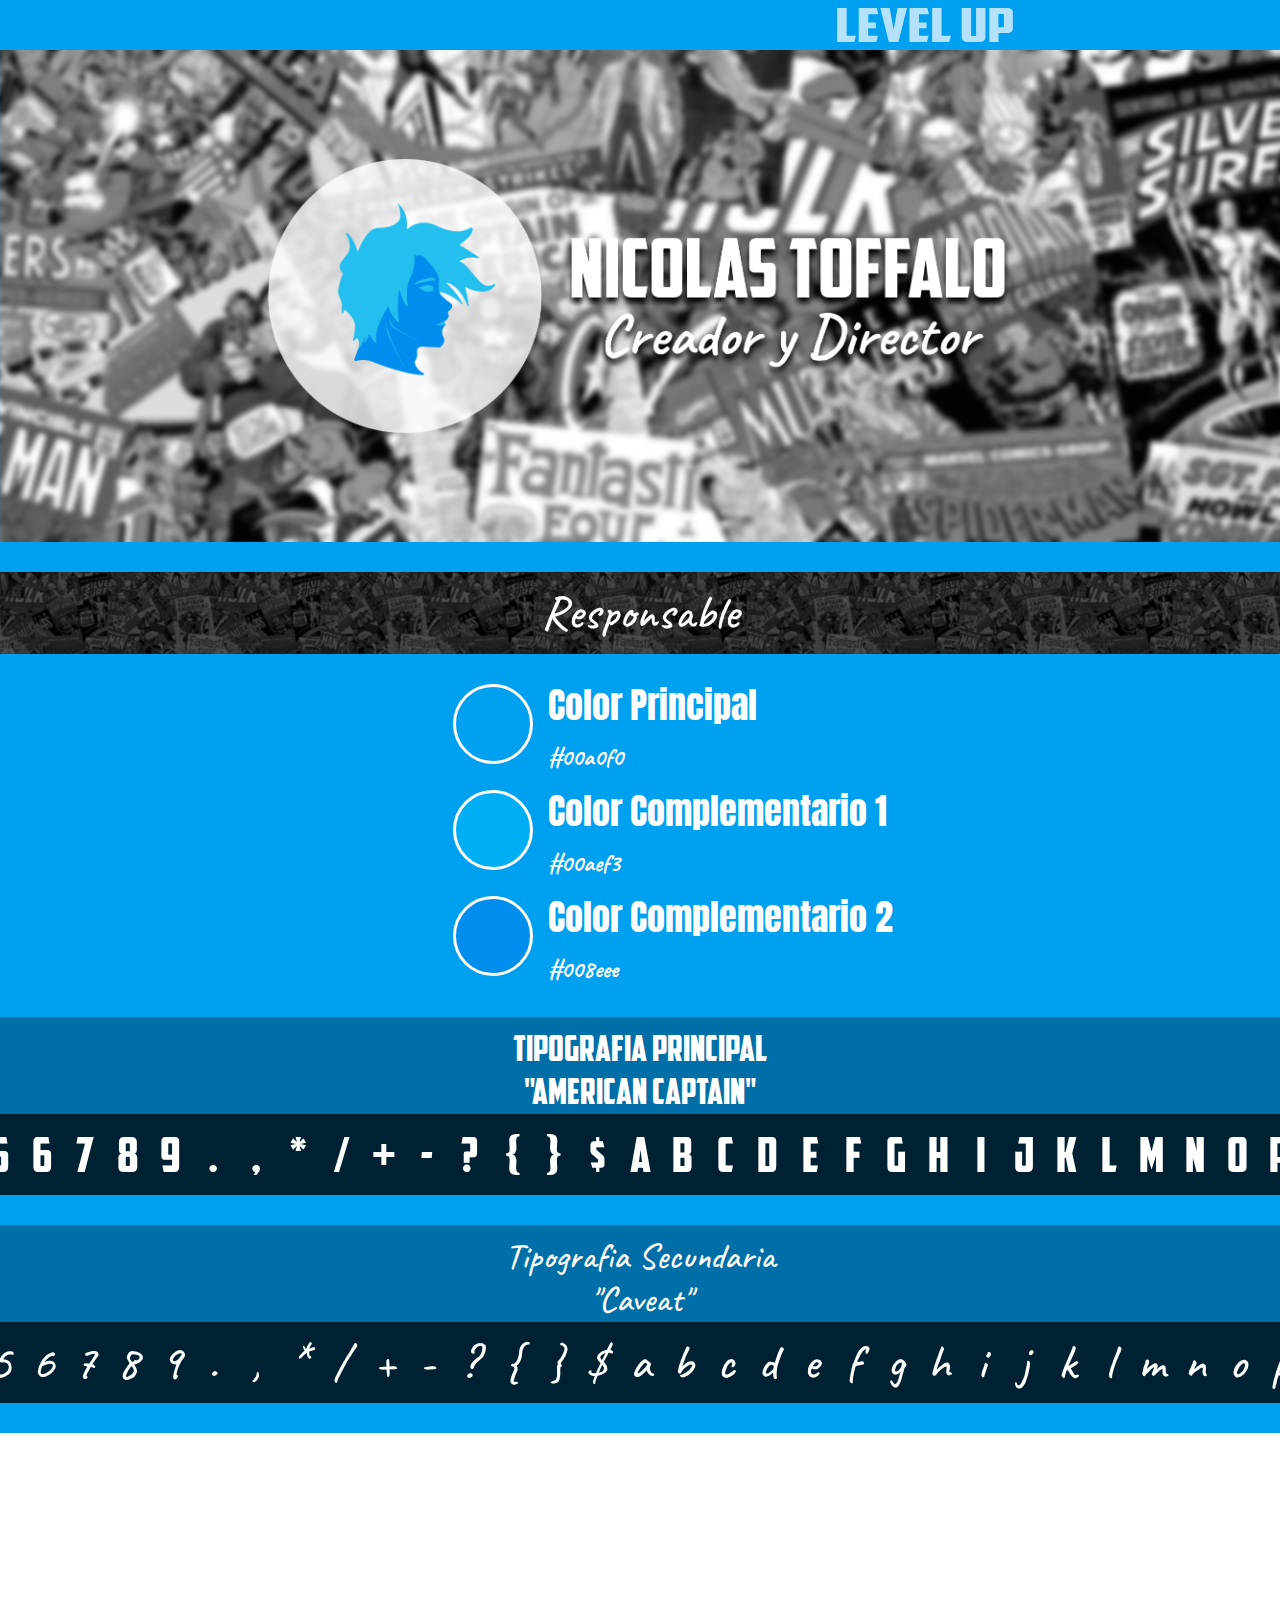
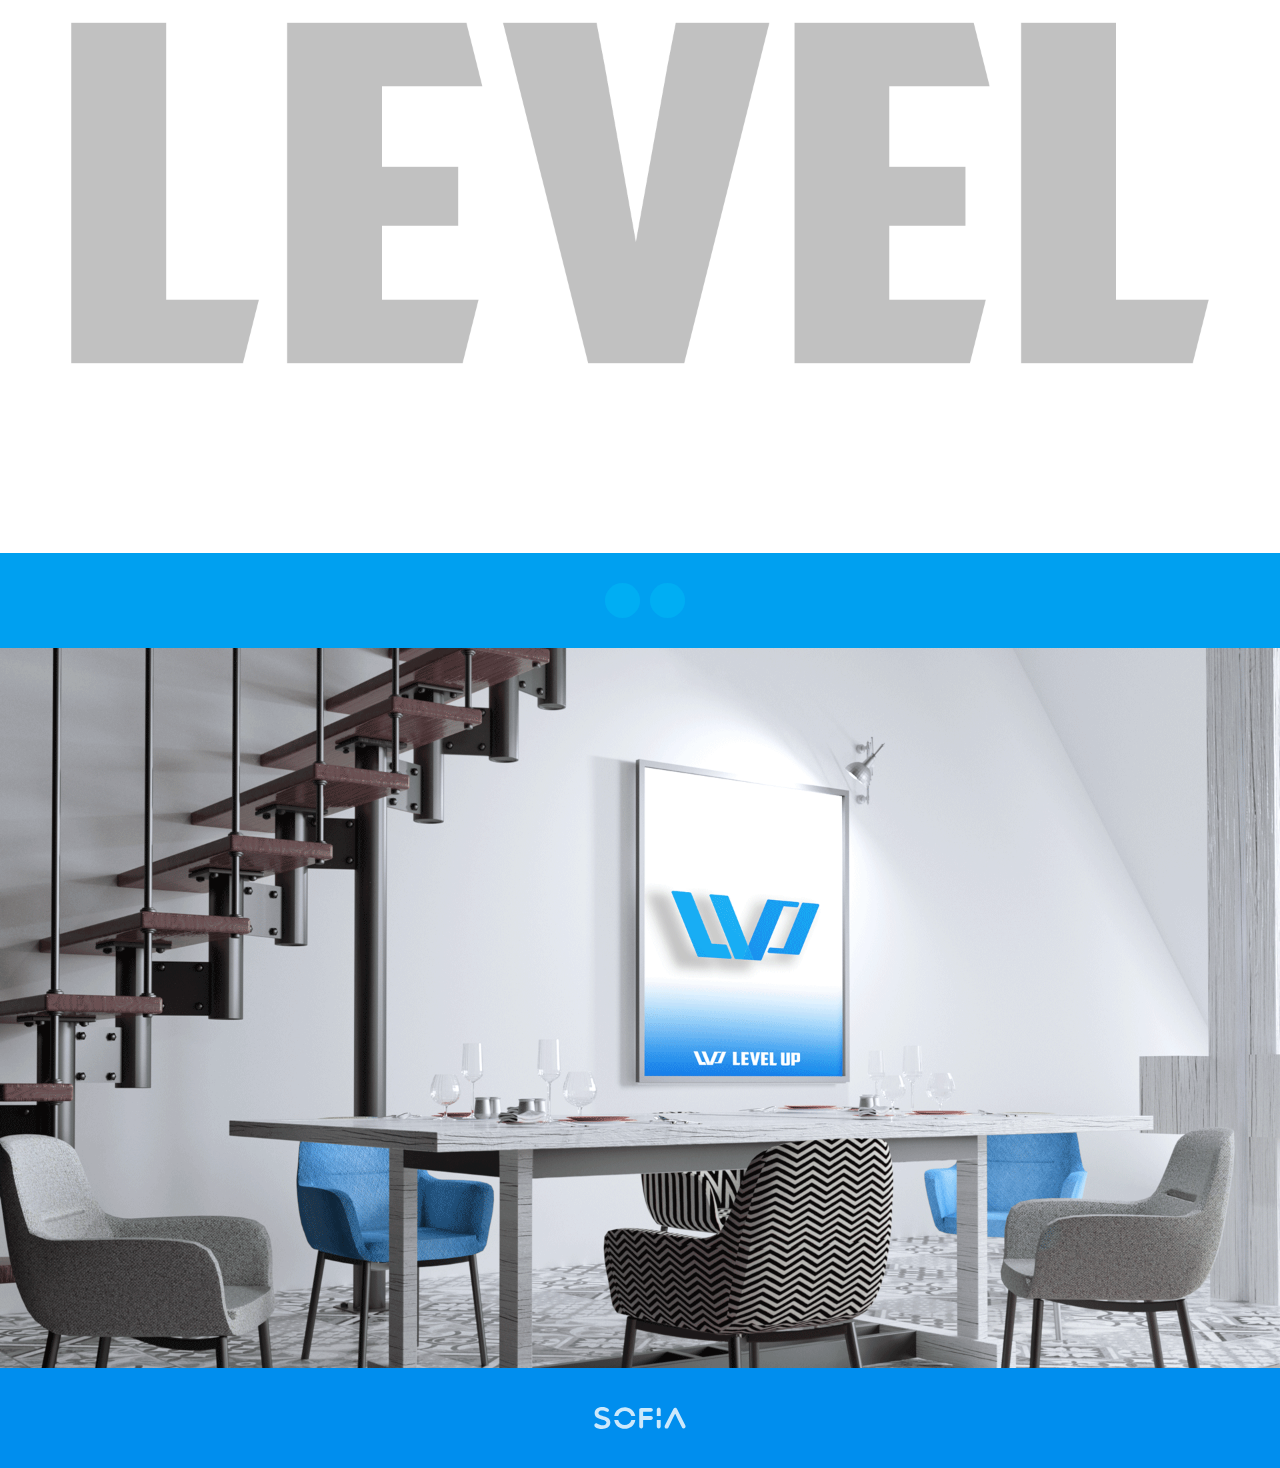
==== index.html @ 1067881d "asd" ====
<!DOCTYPE html>
<html lang="es">
<head>
  <title>Level UP Comics</title>
  <meta charset="UTF-8">
  <meta name="viewport" content="width=device-width, initial-scale=1.0">

  <!-- FUENTES -->
  <link href="https://fonts.googleapis.com/css?family=Anton|Caveat:400,700" rel="stylesheet">
  <!-- BOOTSTRAP -->
  <link rel="stylesheet" href="https://stackpath.bootstrapcdn.com/bootstrap/4.3.1/css/bootstrap.min.css" integrity="sha384-ggOyR0iXCbMQv3Xipma34MD+dH/1fQ784/j6cY/iJTQUOhcWr7x9JvoRxT2MZw1T" crossorigin="anonymous">
  <script src="https://stackpath.bootstrapcdn.com/bootstrap/4.3.1/js/bootstrap.min.js" integrity="sha384-JjSmVgyd0p3pXB1rRibZUAYoIIy6OrQ6VrjIEaFf/nJGzIxFDsf4x0xIM+B07jRM" crossorigin="anonymous"></script>
  <!-- OWL -->
  <link rel="stylesheet" href="owlcarousel/owl.carousel.min.css">
  <link rel="stylesheet" href="owlcarousel/owl.theme.default.min.css">
    <!-- ESTILOS -->
  <link rel="stylesheet" href="css/index.css">
  <!-- ICONOS -->
  <link rel="stylesheet" href="https://use.fontawesome.com/releases/v5.8.1/css/all.css" integrity="sha384-50oBUHEmvpQ+1lW4y57PTFmhCaXp0ML5d60M1M7uH2+nqUivzIebhndOJK28anvf" crossorigin="anonymous">
  
</head>
<body>

  <header>
    <div class="contheader row">
      <div class="burguermenu col">
        <i class="fas fa-bars"></i>
      </div>
      <div class="nombre col">      
        <svg id="Capa_1" data-name="Capa 1" xmlns="http://www.w3.org/2000/svg" viewBox="0 0 200 50"><defs><style>.cls-1{fill:#fff;}</style></defs><title>Mesa de trabajo 1</title><path class="cls-1" d="M12.17,8h9.46V35.67H30.9L29.31,42H12.17Z"/><path class="cls-1" d="M33.76,8h17.9l1.59,6.33h-10V22.4h7.61v5.86H43.22v7.41h9.65L51.28,42H33.76Z"/><path class="cls-1" d="M72.61,8h9.33L73.43,42H63.85L55.34,8h9.33l.83,4.36L68.61,30l3.17-17.68Z"/><path class="cls-1" d="M84.48,8h17.9L104,14.33h-10V22.4h7.62v5.86H93.94v7.41h9.65L102,42H84.48Z"/><path class="cls-1" d="M107.14,8h9.46V35.67h9.27L124.28,42H107.14Z"/><path class="cls-1" d="M143.83,42c-2.66,0-4.53-.41-5.58-1.22a4.76,4.76,0,0,1-1.59-4V8h9.4V35.29a.92.92,0,0,0,.15.57,1,1,0,0,0,.73.18h3.24c.38,0,.63-.06.73-.18a.86.86,0,0,0,.16-.57V8h9.4V36.75a4.76,4.76,0,0,1-1.59,4Q157.29,42,153.29,42Z"/><path class="cls-1" d="M182.37,8a6.31,6.31,0,0,1,4.09,1.13,3.69,3.69,0,0,1,1.37,3V28.4a5.5,5.5,0,0,1-.29,1.81,3.19,3.19,0,0,1-1,1.43,5.73,5.73,0,0,1-2,1,12.29,12.29,0,0,1-3.17.35h-7.87v9h-9.15V8Zm-9,6V27.32H178a1.1,1.1,0,0,0,.73-.16.79.79,0,0,0,.16-.54v-12c0-.44-.28-.65-.83-.65Z"/></svg>
      </div>
    </div>
  </header>

  <section class="creador row">
    <div class="contnombre align-self-center">
    <img src="assets/fondo-creador/nombre-01.png" alt="">
    </div>
      <div class="contfondo">
      <img src="assets/fondo-creador/fondo1-01.png" alt="">
    </div>
    </section>

  <section class="valores">
    <div class="owl-carousel owl-theme slideValores">
      <div class="item"><h2>Responsable</h2></div>
      <div class="item"><h2>Directo</h2></div>
      <div class="item"><h2>Fiel</h2></div>
      <div class="item"><h2>Seguro</h2></div>
      <div class="item"><h2>Detallista</h2></div>
      <div class="item"><h2>Minimalista</h2></div>
      <div class="item"><h2>Serio</h2></div>
    </div>
  </section>

  <!-- COLORES 1 -->
  <section class="contCambiodecolor">
    <div class="colorescent row">
      <div class="col-3 col-sm-4 col-xl-5"><div class="circulo aPrincipal"></div></div>
      <div class="nombrecolor col-9 col-sm-8 col-xl-7"><h1>Color Principal </h1>#00a0f0</div>
      <div class="col-3 col-sm-4 col-xl-5"><div class="circulo aComp1"></div></div>
      <div class="nombrecolor col-9 col-sm-8 col-xl-7"><h1>Color Complementario 1</h1>#00aef3</div>
      <div class="col-3 col-sm-4 col-xl-5"><div class="circulo aComp2"></div></div>
      <div class="nombrecolor col-9 col-sm-8 col-xl-7"><h1>Color Complementario 2</h1>#008eee</div>
    </div>

  </section>
  <!-- COLORES 2 -->
  <!-- <section class="contColores row">
    <div class="colorClick principal col-12 row">
      <div class="col-6">
          <h1>
              PRINCIPAL
            </h1>
            #00a0f0
      </div>
      
    </div>
    <div class="colorClick comp1 col-6">
      <h1>
        COMPLEMENTARIO 1
      </h1>
      #00aef3
    </div>
    <div class="colorClick comp2 col-6">
      <h1>
        COMPLEMENTARIO 2
      </h1>
      #008eee
    </div>
  </section> -->

  <section class="tipografia">
    <div class="fuentePrincipal">
      <h1>Tipografia Principal <br/>"American Captain"</h1>
    </div>

    <div class="owl-carousel owl-theme letras prin">

        <div class="item">
            <h2>a</h2>
          </div>
          <div class="item">
            <h2>b</h2>
          </div>
          <div class="item">
            <h2>c</h2>
          </div>
          <div class="item">
            <h2>d</h2>
          </div>
          <div class="item">
            <h2>e</h2>
          </div>
          <div class="item">
            <h2>f</h2>
          </div>
          <div class="item">
            <h2>g</h2>
          </div>
          <div class="item">
            <h2>h</h2>
          </div>
          <div class="item">
            <h2>i</h2>
          </div>
          <div class="item">
            <h2>j</h2>
          </div>
          <div class="item">
            <h2>k</h2>
          </div>
          <div class="item">
            <h2>l</h2>
          </div>
          <div class="item">
            <h2>m</h2>
          </div>
          <div class="item">
            <h2>n</h2>
          </div>
          <div class="item">
            <h2>o</h2>
          </div>
          <div class="item">
            <h2>p</h2>
          </div>
          <div class="item">
            <h2>q</h2>
          </div>
          <div class="item">
            <h2>r</h2>
          </div>
          <div class="item">
            <h2>s</h2>
          </div>
          <div class="item">
            <h2>t</h2>
          </div>
          <div class="item">
            <h2>u</h2>
          </div>
          <div class="item">
            <h2>v</h2>
          </div>
          <div class="item">
            <h2>w</h2>
          </div>
          <div class="item">
            <h2>x</h2>
          </div>
          <div class="item">
            <h2>y</h2>
          </div>
          <div class="item">
            <h2>z</h2>
          </div>
          <div class="item">
            <h2>0</h2>
          </div>
          <div class="item">
            <h2>1</h2>
          </div>
          <div class="item">
            <h2>2</h2>
          </div>
          <div class="item">
            <h2>3</h2>
          </div>
          <div class="item">
            <h2>4</h2>
          </div>
          <div class="item">
            <h2>5</h2>
          </div>
          <div class="item">
            <h2>6</h2>
          </div>
          <div class="item">
            <h2>7</h2>
          </div>
          <div class="item">
            <h2>8</h2>
          </div>
          <div class="item">
            <h2>9</h2>
          </div>
          <div class="item">
            <h2>.</h2>
          </div>
          <div class="item">
            <h2>,</h2>
          </div>
          <div class="item">
            <h2>*</h2>
          </div>
          <div class="item">
            <h2>/</h2>
          </div>
          <div class="item">
            <h2>+</h2>
          </div>
          <div class="item">
            <h2>-</h2>
          </div>
          <div class="item">
            <h2>?</h2>
          </div>
          <div class="item">
            <h2>{</h2>
          </div>
          <div class="item">
            <h2>}</h2>
          </div>
          <div class="item">
            <h2>$</h2>
          </div>

    </div>
  </section>

  <section class="tipografia">
    <div class="fuenteComp">
      <h1>Tipografia Secundaria<br/>"Caveat"</h1>
    </div>

    
    <div class="owl-carousel owl-theme letras">

        <div class="item">
          <h2>a</h2>
        </div>
        <div class="item">
          <h2>b</h2>
        </div>
        <div class="item">
          <h2>c</h2>
        </div>
        <div class="item">
          <h2>d</h2>
        </div>
        <div class="item">
          <h2>e</h2>
        </div>
        <div class="item">
          <h2>f</h2>
        </div>
        <div class="item">
          <h2>g</h2>
        </div>
        <div class="item">
          <h2>h</h2>
        </div>
        <div class="item">
          <h2>i</h2>
        </div>
        <div class="item">
          <h2>j</h2>
        </div>
        <div class="item">
          <h2>k</h2>
        </div>
        <div class="item">
          <h2>l</h2>
        </div>
        <div class="item">
          <h2>m</h2>
        </div>
        <div class="item">
          <h2>n</h2>
        </div>
        <div class="item">
          <h2>o</h2>
        </div>
        <div class="item">
          <h2>p</h2>
        </div>
        <div class="item">
          <h2>q</h2>
        </div>
        <div class="item">
          <h2>r</h2>
        </div>
        <div class="item">
          <h2>s</h2>
        </div>
        <div class="item">
          <h2>t</h2>
        </div>
        <div class="item">
          <h2>u</h2>
        </div>
        <div class="item">
          <h2>v</h2>
        </div>
        <div class="item">
          <h2>w</h2>
        </div>
        <div class="item">
          <h2>x</h2>
        </div>
        <div class="item">
          <h2>y</h2>
        </div>
        <div class="item">
          <h2>z</h2>
        </div>
        <div class="item">
          <h2>0</h2>
        </div>
        <div class="item">
          <h2>1</h2>
        </div>
        <div class="item">
          <h2>2</h2>
        </div>
        <div class="item">
          <h2>3</h2>
        </div>
        <div class="item">
          <h2>4</h2>
        </div>
        <div class="item">
          <h2>5</h2>
        </div>
        <div class="item">
          <h2>6</h2>
        </div>
        <div class="item">
          <h2>7</h2>
        </div>
        <div class="item">
          <h2>8</h2>
        </div>
        <div class="item">
          <h2>9</h2>
        </div>
        <div class="item">
          <h2>.</h2>
        </div>
        <div class="item">
          <h2>,</h2>
        </div>
        <div class="item">
          <h2>*</h2>
        </div>
        <div class="item">
          <h2>/</h2>
        </div>
        <div class="item">
          <h2>+</h2>
        </div>
        <div class="item">
          <h2>-</h2>
        </div>
        <div class="item">
          <h2>?</h2>
        </div>
        <div class="item">
          <h2>{</h2>
        </div>
        <div class="item">
          <h2>}</h2>
        </div>
        <div class="item">
          <h2>$</h2>
        </div>

    </div>
  </section>

  <section>
    
    
    <!-- DIAPOSITIVAS -->
    
    <div class="construccionDelLogo">
      
      <div class="contImages first">
        <img src="assets/construccion/1x/15.png" alt="">
      </div>
      <div class="contImages">
        <img src="assets/construccion/1x/14.png" alt="">
      </div>
      <div class="contImages">
        <img src="assets/construccion/1x/13.png" alt="">
      </div>
      <div class="contImages">
        <img src="assets/construccion/1x/12.png" alt="">
      </div>
      <div class="contImages">
        <img src="assets/construccion/1x/11.png" alt="">
      </div>
      <div class="contImages">
        <img src="assets/construccion/1x/10.png" alt="">
      </div>
      <div class="contImages">
        <img src="assets/construccion/1x/9.png" alt="">
      </div>
      <div class="contImages">
        <img src="assets/construccion/1x/8.png" alt="">
      </div>
      <div class="contImages">
        <img src="assets/construccion/1x/7.png" alt="">
      </div>
      <div class="contImages">
        <img src="assets/construccion/1x/6.png" alt="">
      </div>
      <div class="contImages">
        <img src="assets/construccion/1x/5.png" alt="">
      </div>
      <div class="contImages">
        <img src="assets/construccion/1x/4.png" alt="">
      </div>
      <div class="contImages">
        <img src="assets/construccion/1x/3.png" alt="">
      </div>
      <div class="contImages">
        <img src="assets/construccion/1x/2.png" alt="">
      </div>
      <div class="contImages last opacityactive">
        <img src="assets/construccion/1x/1.png" alt="">
      </div>
    </div>
    
    <!-- BOTONES -->
    <div class="botones row">
        <div class="btn-prev col">
          <div>
            <i class="fas fa-angle-left"></i>
          </div>
        </div>
        <div class="btn-next col">
          <div>
              <i class="fas fa-angle-right"></i>
          </div>
        </div>
      </div>
    
  </section>

  <!-- SLIDER APLICACIONES -->

  <!-- <div id="carouselExampleIndicators" class="carousel slide" data-ride="carousel">
      <ol class="carousel-indicators">
        <li data-target="#carouselExampleIndicators" data-slide-to="0" class="active"></li>
        <li data-target="#carouselExampleIndicators" data-slide-to="1"></li>
        <li data-target="#carouselExampleIndicators" data-slide-to="2"></li>
        <li data-target="#carouselExampleIndicators" data-slide-to="3"></li>
        <li data-target="#carouselExampleIndicators" data-slide-to="4"></li>
        <li data-target="#carouselExampleIndicators" data-slide-to="5"></li>
        <li data-target="#carouselExampleIndicators" data-slide-to="6"></li>
        <li data-target="#carouselExampleIndicators" data-slide-to="7"></li>
        <li data-target="#carouselExampleIndicators" data-slide-to="8"></li>
        <li data-target="#carouselExampleIndicators" data-slide-to="9"></li>
        <li data-target="#carouselExampleIndicators" data-slide-to="10"></li>
      </ol>
      <div class="carousel-inner">
        
        <div class="carousel-item active">
          <img class="d-block w-100" src="assets/aplicaciones/poster.png" alt="">
        </div>
        <div class="carousel-item">
          <img class="d-block w-100" src="assets/aplicaciones/revista.png" alt="">
        </div>
        <div class="carousel-item">
          <img class="d-block w-100" src="assets/aplicaciones/sello-positivo1920.png" alt="">
        </div>
        <div class="carousel-item">
          <img class="d-block w-100" src="assets/aplicaciones/sello1920.png" alt="">
        </div>
        <div class="carousel-item">
          <img class="d-block w-100" src="assets/aplicaciones/tarjetas-personales.png" alt="">
        </div>
        <div class="carousel-item">
          <img class="d-block w-100" src="assets/aplicaciones/gorra-frente.png" alt="">
        </div>
        <div class="carousel-item">
          <img class="d-block w-100" src="assets/aplicaciones/gorra-3cuartos.png" alt="">
        </div>
        <div class="carousel-item">
          <img class="d-block w-100" src="assets/aplicaciones/gorra-atras.png" alt="">
        </div>
        <div class="carousel-item">
          <img class="d-block w-100" src="assets/aplicaciones/gorra-frente2.png" alt="">
        </div>
        <div class="carousel-item">
          <img class="d-block w-100" src="assets/aplicaciones/gorra-3cuartos2.png" alt="">
        </div>
        <div class="carousel-item">
          <img class="d-block w-100" src="assets/aplicaciones/gorra-atras2.png" alt="">
        </div>

      </div>
      <a class="carousel-control-prev" href="#carouselExampleIndicators" role="button" data-slide="prev">
        <span class="carousel-control-prev-icon" aria-hidden="true"></span>
        <span class="sr-only">Previous</span>
      </a>
      <a class="carousel-control-next" href="#carouselExampleIndicators" role="button" data-slide="next">
        <span class="carousel-control-next-icon" aria-hidden="true"></span>
        <span class="sr-only">Next</span>
      </a>
    </div> -->

    <!-- SLIDER APLICACIONES CON OWL -->
    <section class="aplicaciones">
        <div class="owl-carousel owl-theme slideValores">
          <div class="item">
            <img src="assets/aplicaciones/poster.png" alt="">
          </div>
          <div class="item">
            <img src="assets/aplicaciones/revista.png" alt="">
          </div>
          <div class="item">
            <img src="assets/aplicaciones/sello-positivo1920.png" alt="">
          </div>
          <div class="item">
            <img src="assets/aplicaciones/sello1920.png" alt="">
          </div>
          <div class="item">
            <img src="assets/aplicaciones/tarjetas-personales.png" alt="">
          </div>
          <div class="item">
            <img src="assets/aplicaciones/gorra-frente.png" alt="">
          </div>
          <div class="item">
            <img src="assets/aplicaciones/gorra-3cuartos.png" alt="">
          </div>
          <div class="item">
            <img src="assets/aplicaciones/gorra-atras.png" alt="">
          </div>
          <div class="item">
            <img src="assets/aplicaciones/gorra-frente2.png" alt="">
          </div>
          <div class="item">
            <img src="assets/aplicaciones/gorra-3cuartos2.png" alt="">
          </div>
          <div class="item">
            <img src="assets/aplicaciones/gorra-atras2.png" alt="">
          </div>
        </div>
      </section>

      <!-- FOOTER -->
      <footer class="">
        <div class="">
            <?xml version="1.0" encoding="utf-8"?>
            <!-- Generator: Adobe Illustrator 23.0.0, SVG Export Plug-In . SVG Version: 6.00 Build 0)  -->
            <svg version="1.1" id="Capa_1" xmlns="http://www.w3.org/2000/svg" xmlns:xlink="http://www.w3.org/1999/xlink" x="0px" y="0px"
               viewBox="0 0 2000 2000" style="enable-background:new 0 0 2000 2000;" xml:space="preserve">
            <style type="text/css">
              .st0{fill:#FFFFFF;}
            </style>
            <path id="XMLID_149_" class="st0" d="M94.3,887.1c13.6-115,187.2-135.7,269-72.9c40.3,32.6-2.4,84.1-37.9,58.1
              C281.5,844.4,182,831.4,169.5,893c-16,97.2,241.7,41.5,237.6,199.1c-4.2,150.5-222.2,154.1-304,86.5c-19.6-16-19-42.1-8.3-58.1
              c15.4-15.4,32.6-20.7,52.7-4.2c48.6,33.2,173.6,58.1,182.5-26.1C322.4,1002.6,75.9,1055.3,94.3,887.1z"/>
            <path id="XMLID_145_" class="st0" d="M832,1037.7c-1.9,0-3.5,1.3-4,3.2c-17.2,66.6-76.9,100.4-133.3,100.4c-55,0-114-33.8-131-100.4
              c-0.5-1.9-2.1-3.2-4-3.2h-70.1c-2.6,0-4.5,2.3-4.1,4.9c19.2,117.3,119,175.8,215.6,171.6c91,0,185.8-58.5,204.5-171.6
              c0.4-2.6-1.6-4.9-4.1-4.9H832z M694.7,860.4c55.6,0,114.4,32.4,132.5,97.3c0.5,1.8,2.1,3.1,4,3.1h69.7c2.6,0,4.6-2.4,4.1-5
              C885,845,791.2,788.1,701.1,783.4c-95.7,0-194.7,56.9-215.1,172.4c-0.5,2.6,1.5,5,4.1,5h70.3c1.9,0,3.5-1.3,4-3.1
              C582.4,892.8,640.5,860.4,694.7,860.4z"/>
            <g id="XMLID_134_">
              <path id="XMLID_139_" class="st0" d="M1409.8,1037.7c2.3,0,4.2,1.9,4.2,4.2v130.1c0,49.2-78.2,50.3-78.2,0v-130.1
                c0-2.3,1.9-4.2,4.2-4.2H1409.8z"/>
              <path id="XMLID_135_" class="st0" d="M1414,833.7v122.1c0,2.3-1.9,4.2-4.2,4.2h-69.7c-2.3,0-4.2-1.9-4.2-4.2V833.7
                C1335.8,785.1,1414,783.4,1414,833.7z"/>
            </g>
            <path id="XMLID_131_" class="st0" d="M1257.6,999.6c0,0.4,0,0.8,0,1.2c-0.6,20.9-17.8,37.7-38.8,37.7h-21.5l-130.5,0.7
              c-2.3,0-4.2,1.9-4.2,4.2v128.4c0,19.6-15.6,36.2-35.2,36.3c-26.3,0.1-42.5-15.9-42.5-36.7V834.9c0-21.3,16-36.7,42.1-36.7h191.6
              c19.9,0,36.3,15.1,38.3,34.5v0.1c0.1,1.3,0.2,2.6,0.2,3.9c0,1.1-0.1,2.3-0.2,3.4c-1.7,19.7-18.2,35.2-38.4,35.2h-151.8
              c-2.3,0-4.2,1.9-4.2,4.2v77.1c0,2.3,1.9,4.2,4.2,4.2h152c21.2,0,38.4,16.9,38.8,38C1257.6,999,1257.6,999.3,1257.6,999.6z"/>
            <path id="XMLID_42_" class="st0" d="M1902.5,1195.7c0,0-0.1,0.1-0.1,0.1c-3.9,4.2-8.7,7.6-13.8,10.1c-0.1,0.1-0.2,0.1-0.3,0.1
              c-18.8,8-40.7,0.1-49.9-18.3c-0.1-0.1-0.1-0.2-0.2-0.3c0-0.1-0.1-0.1-0.1-0.2l-74.3-147.3l-37.4-78.4l-18.9-41.4
              c-1.5-3.2-6.1-3.3-7.6-0.1l-20.7,41.5l-39.2,78.4l-71.2,148.8c-1.8,3.9-4.1,7.2-6.8,9.9c0,0,0,0,0,0c-7.3,8.4-18,13.7-30,13.7
              c-21.9,0-39.6-17.7-39.6-39.6c0-0.3,0-0.7,0-1v-0.1c0-6.2,1.5-12.8,4.7-19.7l170-332.4c16-31.4,58.7-32.6,73.5,0l166.8,331.8
              c0,0,0,0.1,0.1,0.1l0.2,0.4c0.4,0.8,0.8,1.5,1.1,2.3c0.1,0.2,0.2,0.4,0.3,0.6C1914.9,1169,1912,1184.8,1902.5,1195.7z"/>
            </svg>
            
        </div>
      </footer>
    
  
  
  
  <!-- FINAL -->
  <script src="https://ajax.googleapis.com/ajax/libs/jquery/3.3.1/jquery.min.js"></script>
  <script src="owlcarousel/owl.carousel.min.js"></script>
  <script src="js/js.js"></script>
  
  
  
</body>
</html>
---- css/index.css ----
@font-face{
  font-family: American Captain;
  src: url(../assets/Fuente/American\ Captain.ttf)
}

*{
  margin: 0;
  font-family: 'Caveat', cursive;
  font-weight: 700;
  font-size: 24px;

}
body{
  background: #00a0f0;
  transition: ease 1s;
}
.row{
  margin: 0;
}

h1{
  font-family: 'Anton', sans-serif;
  font-size: 1.5em;
}

header{
  background: #00a0f0;
  height: 50px;
  color: rgba(256, 256, 256, .7);
  transition: .2s;
}

header .contheader{
  max-width: 800px;
  margin: auto;
}

header .contheader .burguermenu{
  width: 47px;
}

header .contheader .burguermenu i{
  padding: 13px;
  
}

header .contheader .burguermenu i:hover{
  color: white;
  
}

header .contheader .nombre svg{
  height: 50px;
  float: right;
  opacity: .7;
  transition: .2s;
}

header .contheader .nombre svg:hover{
  opacity: 1;
}

/* -------CREADOR------- */
.creador{
  width: 100%;
  margin: 0;
}

.contnombre{
  width: 100%;
  max-width: 800px;
  margin: auto;
  position: absolute;
  left: 0;
  right: 0;
}

.contfondo{
  width: 100%;

}

.creador img{
  width: 100%;
  
}
/* ---------------- */
/* SLIDER VALORES */
.valores{
  margin: auto;
  margin-top: 30px;
  /* max-width: 800px; */
}

.item h2{
  color: white;
  text-align: center;
  margin-top: 12px;
}

.owl-item{
  background: rgba(0, 0, 0, .7);
}

.owl-carousel{
  background: url(../assets/fondo-creador/fondo1-01.png);

  background-position: center; /* Center the image */
  background-size: contain; /* Resize the background image to cover the entire container */

}

/* COLORES 1*/
.contCambiodecolor{
  /* height: 200px; */
  margin-top: 30px;
}
.colorescent .activecolor{
  width:90px;
  height:90px;
}
.colorescent{
  margin: auto;
  color: white;
}
.colorescent .circulo{
  width: 80px;
  height: 80px;
  border-radius: 50%;
  border: white solid 3px;
  transition: ease .2s;

  position: absolute;
  right: 0;
}


.aPrincipal{
  background: #00a0f0;
}
.aComp1{
  background: #00aef3;
}
.aComp2{
  background: #008eee;
}

.nombrecolor{
  margin-bottom: 15px;
}
.nombrecolor:last-child{
  margin-bottom: 0;
}



/* COLORES 2*/

.contColores{
  margin: 30px auto 0;
  
  max-width: 800px;
  height: 300px; 
  
  background: grey;
}

.contColores div{
  color: white;
  
}
.contColores div h1{
  font-size: .8em;
  margin-top: 40px;
  margin-bottom: 0;
}

.contColores .principal{
  background: #00a0f0;
}
.contColores .comp1{
  background: #00aef3;
}
.contColores .comp2{
  background: #008eee;
}

.colorActive{
  height: 100%;
}

.colorNoActive{
  height: 0;
}

.contColores .row{
  margin: 0;
}

.principal .colorQ{
  margin-top: 70px;
}

.principal p{
  margin-bottom: 10px;
}

.comp1, .comp2{
  padding: 0 30px 0;
}

/* .tipografia{
  font-family: American Captain;
} */

.tipografia{
  margin: 30px auto 0;
  color: white;
  text-align: center;
}

.tipografia > div{
  /* height: 81px; */
  background: rgba(0, 0, 0, .3);
}

.tipografia .fuentePrincipal h1{
  font-family: American Captain;
  padding: 10px 0 0;
  margin-bottom: 0;
}

.tipografia .prin h2{
  color: white;
  text-align: center;
  margin-top: 12px;
  font-family: American Captain;
}

.tipografia .fuenteComp h1{
  font-family: 'Caveat', cursive;
  padding: 10px 0 0;
  margin-bottom: 0;
}

/* CONSTRUCCION DEL LOGO*/

/* botones */ 
  .botones{
    padding: 20px;
  }
  
  .botones > div{
    padding: 10px;
    /* width: 50%; */
    /* height: 450px; */
  }
  
  .botones > div > div{
    font-size: 24px;
    font-family: 'Anton', sans-serif;
    text-align: center;  
    color: white;
  }
  .botones > div:visited > div{
    background: gray;
  }
  
  .btn-prev div{
    height: 35px;
    width: 35px;
    background: #00aef3; 
    border-radius: 50%;

    position: absolute;
    right: 0;
  }
  
  .btn-next div{
    height: 35px;
    width: 35px;
    background: #00aef3; 
    border-radius: 50%;
  }


/* construccion */

.construccionDelLogo{
  margin: 30px auto 0;
  position: relative;
}


.construccionDelLogo .contImages:first-child{
  position: static;
}

.construccionDelLogo .contImages{
  margin: 0 auto 0;
  position: absolute;

  visibility: visible;
  opacity: 0;
  top: 0;
  
  transition: .5s;
  
}
.construccionDelLogo .contImages img{
  width: 100%;
}

.contImages.opacityactive{
  opacity: 1;
}

/* --------------- */
/* SLIDER APLICACIONES */
/* .slide{
  margin-top: 30px;
} */

footer{
  width: 100%;
  height: 100px;
  background: #008eee;
  color: white;
  text-align: center;
}

footer svg{
  height: 100px;
  opacity: .8;
}
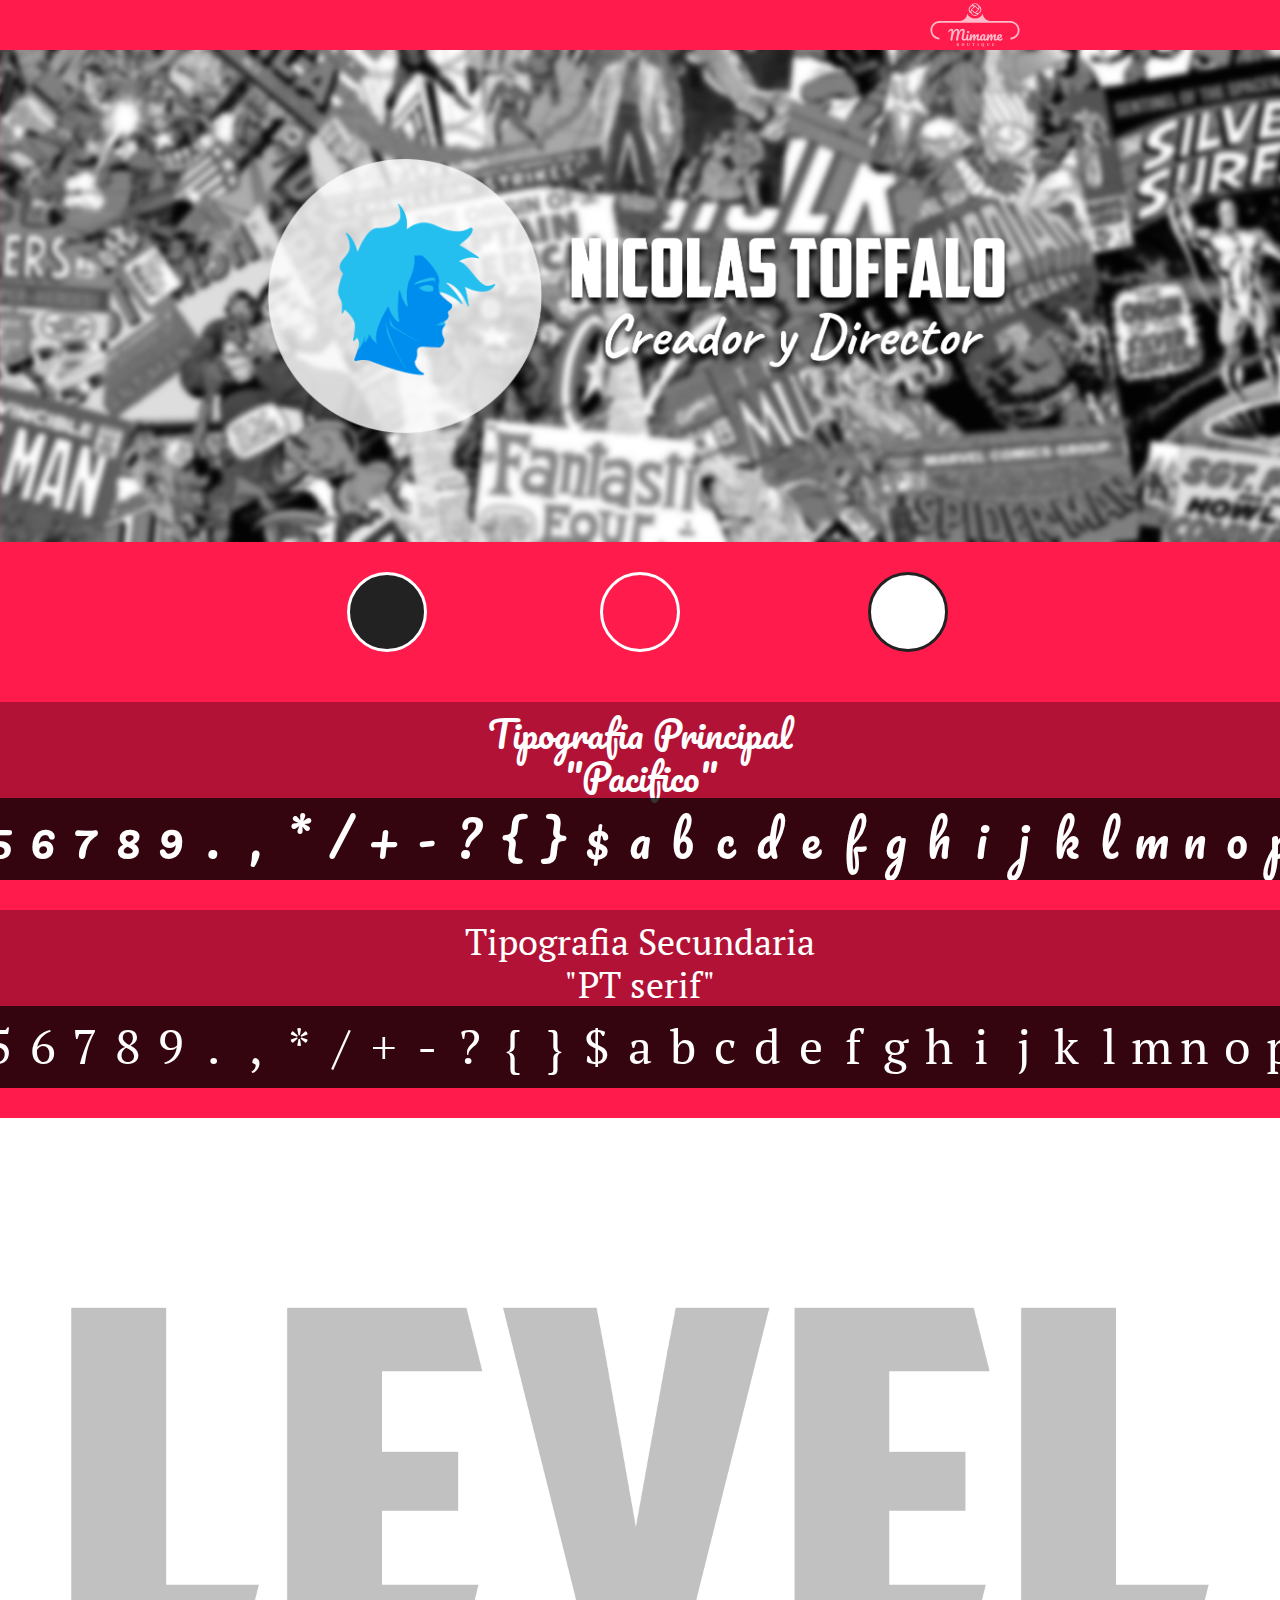
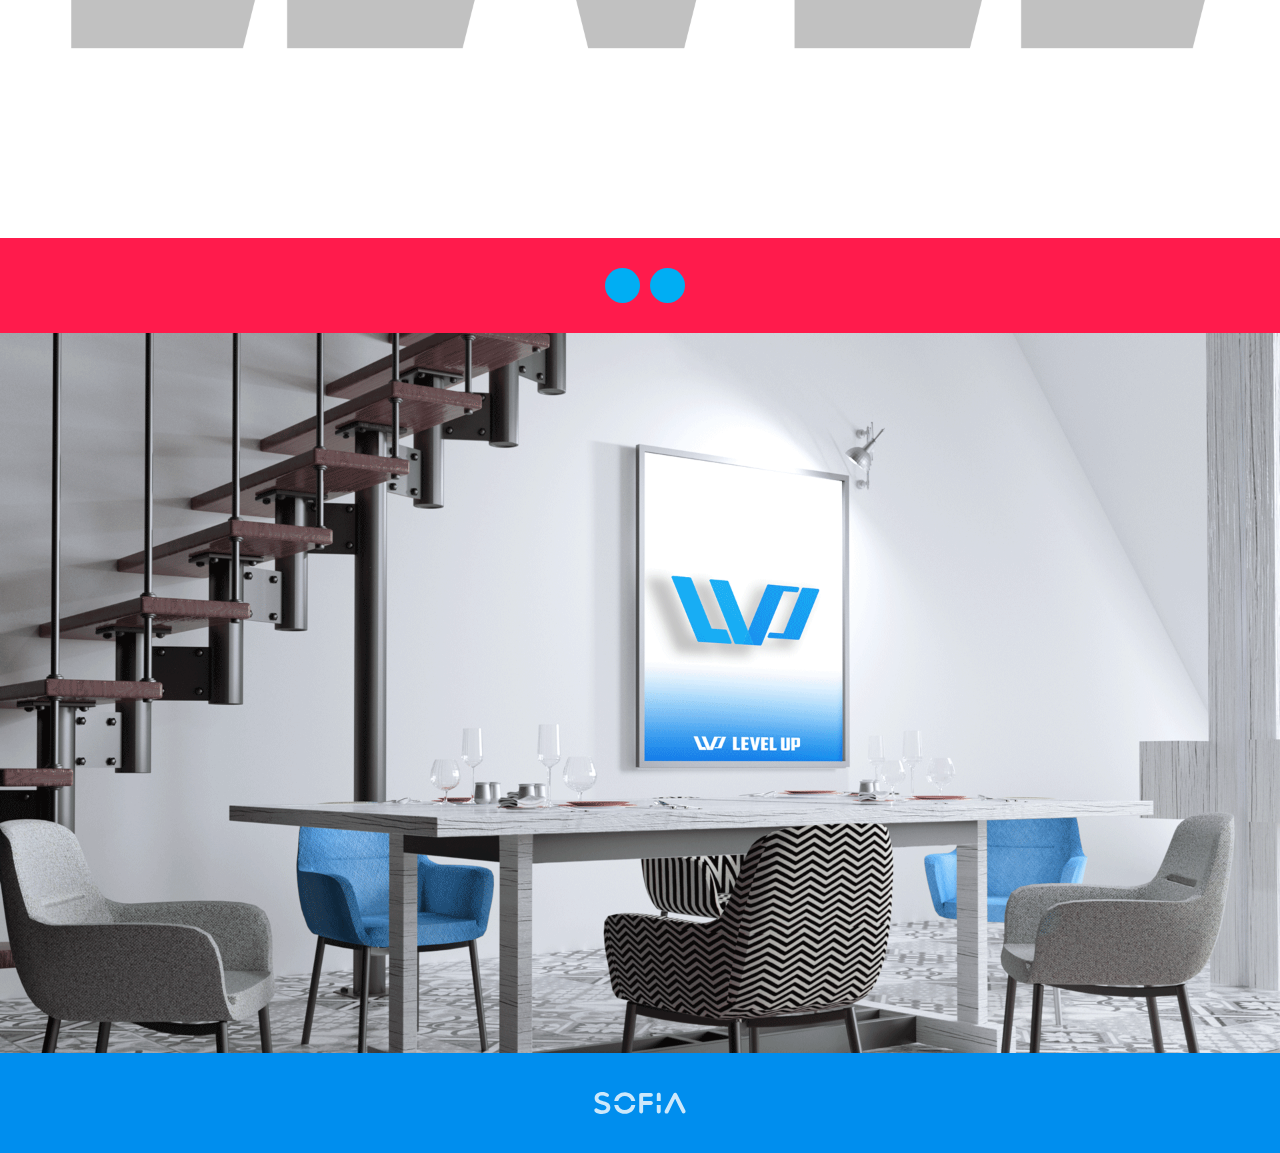
==== commit 64960324: "primeras actualizaciones" ====
--- a/index.html
+++ b/index.html
@@ -1,13 +1,14 @@
 <!DOCTYPE html>
 <html lang="es">
 <head>
-  <title>Level UP Comics</title>
+  <title>Mimame BOUTIQUE</title>
   <meta charset="UTF-8">
   <meta name="viewport" content="width=device-width, initial-scale=1.0">
+  <link rel="shortcut icon" href="assets/favicon/logo-corto.ico"/>
 
   <!-- FUENTES -->
-  <link href="https://fonts.googleapis.com/css?family=Anton|Caveat:400,700" rel="stylesheet">
-  <!-- BOOTSTRAP -->
+  <link href="https://fonts.googleapis.com/css?family=PT+Serif|Pacifico" rel="stylesheet">
+    <!-- BOOTSTRAP -->
   <link rel="stylesheet" href="https://stackpath.bootstrapcdn.com/bootstrap/4.3.1/css/bootstrap.min.css" integrity="sha384-ggOyR0iXCbMQv3Xipma34MD+dH/1fQ784/j6cY/iJTQUOhcWr7x9JvoRxT2MZw1T" crossorigin="anonymous">
   <script src="https://stackpath.bootstrapcdn.com/bootstrap/4.3.1/js/bootstrap.min.js" integrity="sha384-JjSmVgyd0p3pXB1rRibZUAYoIIy6OrQ6VrjIEaFf/nJGzIxFDsf4x0xIM+B07jRM" crossorigin="anonymous"></script>
   <!-- OWL -->
@@ -26,8 +27,8 @@
       <div class="burguermenu col">
         <i class="fas fa-bars"></i>
       </div>
-      <div class="nombre col">      
-        <svg id="Capa_1" data-name="Capa 1" xmlns="http://www.w3.org/2000/svg" viewBox="0 0 200 50"><defs><style>.cls-1{fill:#fff;}</style></defs><title>Mesa de trabajo 1</title><path class="cls-1" d="M12.17,8h9.46V35.67H30.9L29.31,42H12.17Z"/><path class="cls-1" d="M33.76,8h17.9l1.59,6.33h-10V22.4h7.61v5.86H43.22v7.41h9.65L51.28,42H33.76Z"/><path class="cls-1" d="M72.61,8h9.33L73.43,42H63.85L55.34,8h9.33l.83,4.36L68.61,30l3.17-17.68Z"/><path class="cls-1" d="M84.48,8h17.9L104,14.33h-10V22.4h7.62v5.86H93.94v7.41h9.65L102,42H84.48Z"/><path class="cls-1" d="M107.14,8h9.46V35.67h9.27L124.28,42H107.14Z"/><path class="cls-1" d="M143.83,42c-2.66,0-4.53-.41-5.58-1.22a4.76,4.76,0,0,1-1.59-4V8h9.4V35.29a.92.92,0,0,0,.15.57,1,1,0,0,0,.73.18h3.24c.38,0,.63-.06.73-.18a.86.86,0,0,0,.16-.57V8h9.4V36.75a4.76,4.76,0,0,1-1.59,4Q157.29,42,153.29,42Z"/><path class="cls-1" d="M182.37,8a6.31,6.31,0,0,1,4.09,1.13,3.69,3.69,0,0,1,1.37,3V28.4a5.5,5.5,0,0,1-.29,1.81,3.19,3.19,0,0,1-1,1.43,5.73,5.73,0,0,1-2,1,12.29,12.29,0,0,1-3.17.35h-7.87v9h-9.15V8Zm-9,6V27.32H178a1.1,1.1,0,0,0,.73-.16.79.79,0,0,0,.16-.54v-12c0-.44-.28-.65-.83-.65Z"/></svg>
+      <div class="nombre col">
+        <svg id="Capa_1" data-name="Capa 1" xmlns="http://www.w3.org/2000/svg" viewBox="0 0 2000 1000"><defs><style>.cls-1{fill:#fff;}.cls-2{fill:#ff1b4c;}</style></defs><title>logo-mimame</title><path class="cls-1" d="M514.57,808.64q-4.5-4.64-4.47-17.57A175.3,175.3,0,0,1,512,768.73q1.86-13.63,6.11-37.51,7.38-44.12,11.65-76.43a279.63,279.63,0,0,0,2.59-33.72q0-12.65-9.25-12.66-7.32,0-17.58,7.41t-22.67,23.71q-3.94,5.34-8.72,5.33c-2.62,0-4.92-1.27-6.88-3.81a13.57,13.57,0,0,1-2.93-8.57,24.51,24.51,0,0,1,1.84-9.13,50.57,50.57,0,0,1,6.06-10.53q13.53-18.81,30.12-29t33.18-10.2q15.46,0,23.74,9.87t8.24,28.69A134,134,0,0,1,566,630q-1.42,10.26-2.56,16.72c-.75,4.31-1.32,7.3-1.7,9q16.11-45.78,36.09-63.88t43.87-18q18.27,0,28.79,13T681,623.29a131.61,131.61,0,0,1-2.56,23q14.12-38.76,33-55.59T754.7,574q19.68,0,30.2,12.7t10.47,35.43q0,12.38-3.7,30.07L774.39,732.5a125.88,125.88,0,0,0-2.85,24.16q0,11.8,5.45,17.72t15.3,5.93q9.29,0,18.14-6.15t21-20.49q3.38-3.92,7.59-3.92a6.51,6.51,0,0,1,5.76,3.39c1.4,2.25,2.09,5.34,2.09,9.28q0,11-5.37,17.41-14.65,17.68-29,25.81a60.06,60.06,0,0,1-30.09,8.1q-23.89,0-37.36-14.26t-13.42-38.11q0-16.57,6.83-48l11.33-51.42,2-9q1.41-6.45,2.27-12.22a77.41,77.41,0,0,0,.86-11.38q0-9.84-3.77-14.76t-10.81-4.94q-13.21,0-27.71,17T685,682.88q-13.14,39.33-21.4,102.27-2,16.86-6.92,22.61t-15.89,5.73q-9.56,0-13.9-4.52t-4.33-16.87q0-11.52,3.14-30.2t8-44q13-68,13.07-87.66c0-7.12-1.34-12.37-4-15.75s-6.79-5.07-12.22-5.08q-13.77,0-28.41,15.55T573.38,680.3q-14,39.75-23.37,107.46-2,14.34-5.79,20t-14.77,5.59Q519.05,813.29,514.57,808.64Z"/><path class="cls-1" d="M832,800.89q-8.28-12.93-8.24-34.3,0-12.65,3.29-32.45a302.34,302.34,0,0,1,8.35-36.95q2.55-9,6.77-12.35t13.5-3.35q14.32,0,14.31,9.58,0,7-5.39,32.59-6.79,30.92-6.82,41.87,0,8.43,2.23,12.93a7.83,7.83,0,0,0,7.58,4.51q5.05,0,12.66-7t20.27-22.16c2.26-2.62,4.78-3.93,7.6-3.93a6.49,6.49,0,0,1,5.75,3.39q2.1,3.38,2.09,9.27,0,11.25-5.36,17.42-27.89,34-52.06,33.92Q840.29,813.84,832,800.89Zm11.34-143.46q-5.89-5.48-5.87-15.32a20.74,20.74,0,0,1,7.76-16.43q7.72-6.58,19.26-6.57,10.4,0,16.85,5.09t6.44,14.34q0,11.25-7.34,17.83T861.07,663Q849.27,662.92,843.37,657.43Z"/><path class="cls-1" d="M898.07,802.69q-4.35-11.24-4.3-36a228.86,228.86,0,0,1,10.52-69.4q2.55-8.14,8.31-11.93t16.17-3.77c3.74,0,6.37.48,7.87,1.42s2.24,2.72,2.24,5.35q0,4.49-4.26,20.22-2.82,11.25-4.52,19.53a192.33,192.33,0,0,0-2.85,20.65q7.62-21.91,18.19-37.07t21.68-22.58q11.11-7.43,21-7.42t13.91,4.52q4.07,4.51,4,13.78,0,9-5.4,32.6-2.26,10.11-3.12,15.17,14.12-34.54,31.29-50.26t32.06-15.68q18.27,0,18.24,18.3,0,11-6.25,39.62-5.38,24.43-5.4,32.31,0,11.23,8.14,11.25,5.61,0,13.36-6.86t20.69-22.31c2.26-2.61,4.79-3.93,7.6-3.92a6.48,6.48,0,0,1,5.75,3.38c1.41,2.25,2.1,5.35,2.1,9.28q0,11.25-5.37,17.42a124.75,124.75,0,0,1-26,24.41,54.57,54.57,0,0,1-31.64,9.5q-14.32,0-21.62-8.33t-7.27-24q0-7.86,4-28.09,3.69-17.71,3.7-24.45c0-3-1-4.5-3.09-4.5q-3.65,0-10.41,9.4t-13.53,24.85a201.54,201.54,0,0,0-11,32.58q-3.12,13.49-7.2,18t-13.08,4.47q-9.27,0-13.89-8.88T964,783.69q0-10.66,2.86-30.91,2.28-18,2.29-23.6,0-4.5-3.08-4.5-4.23,0-10.7,10.1a144,144,0,0,0-12.55,25.83,248.1,248.1,0,0,0-9.75,30.9q-3.12,13.22-7.2,17.84T913.09,814Q902.4,813.95,898.07,802.69Z"/><path class="cls-1" d="M1109,801.65q-10.38-12.66-10.34-33.18a91.46,91.46,0,0,1,10.47-42.56,88.85,88.85,0,0,1,27.74-32.28q17.31-12.2,36.7-12.16c4.12,0,6.89.81,8.29,2.4s2.56,4.46,3.5,8.58a65.9,65.9,0,0,1,12.37-1.1q13.76,0,13.75,9.86,0,5.89-4.26,28.09-6.53,32.33-6.54,45a10.19,10.19,0,0,0,2.09,6.75,6.79,6.79,0,0,0,5.48,2.54q5.34,0,12.94-6.86t20.55-22.31q3.39-3.93,7.6-3.93a6.51,6.51,0,0,1,5.75,3.39c1.41,2.25,2.1,5.34,2.1,9.28q0,11.24-5.37,17.41a141.3,141.3,0,0,1-24.5,24.13q-12.94,9.83-25,9.8a26.21,26.21,0,0,1-17-6.36q-7.72-6.33-11.63-17.3-14.67,23.58-36.86,23.54Q1119.37,814.31,1109,801.65Zm49.79-23q5.63-7.29,8.19-19.38l10.48-51.7q-11.81.27-21.79,8.82T1139.74,739a76.2,76.2,0,0,0-6,29.78q0,8.72,3.49,12.93A12,12,0,0,0,1147,786Q1153.14,786,1158.78,778.69Z"/><path class="cls-1" d="M1239.26,803.28q-4.35-11.25-4.3-36a228.87,228.87,0,0,1,10.52-69.41q2.54-8.13,8.31-11.93T1270,682.2c3.74,0,6.37.48,7.87,1.41s2.24,2.73,2.23,5.35q0,4.5-4.25,20.23-2.82,11.23-4.52,19.52a192.19,192.19,0,0,0-2.85,20.66q7.62-21.92,18.19-37.07t21.68-22.59q11.12-7.43,21-7.41t13.91,4.52c2.7,3,4.06,7.59,4,13.78q0,9-5.4,32.59-2.27,10.11-3.12,15.17,14.11-34.54,31.29-50.25t32.06-15.69q18.27,0,18.24,18.3,0,11-6.25,39.62-5.38,24.45-5.4,32.31,0,11.25,8.14,11.26,5.61,0,13.36-6.87t20.69-22.3c2.26-2.62,4.78-3.93,7.6-3.93a6.51,6.51,0,0,1,5.75,3.39c1.41,2.25,2.1,5.34,2.09,9.27q0,11.25-5.36,17.42a124.48,124.48,0,0,1-26,24.41,54.49,54.49,0,0,1-31.64,9.5q-14.32,0-21.63-8.33t-7.26-24q0-7.86,4-28.1,3.69-17.7,3.7-24.44,0-4.5-3.09-4.51-3.65,0-10.41,9.4T1355,759.63a202.49,202.49,0,0,0-11,32.58q-3.12,13.5-7.2,18t-13.08,4.47q-9.27,0-13.89-8.87t-4.6-21.51q0-10.68,2.86-30.91,2.28-18,2.29-23.61,0-4.49-3.09-4.5-4.21,0-10.69,10.1A144.16,144.16,0,0,0,1284,761.2a247.06,247.06,0,0,0-9.75,30.9q-3.12,13.2-7.2,17.83c-2.72,3.09-7,4.62-12.79,4.62Q1243.59,814.52,1239.26,803.28Z"/><path class="cls-1" d="M1549.89,762.78c1.4,2.25,2.09,5.34,2.09,9.27a31.21,31.21,0,0,1-4.81,17.42,54.8,54.8,0,0,1-20.69,18.8Q1513.67,815,1496,815q-27,0-41.85-16.23T1439.31,755a81.19,81.19,0,0,1,8.21-36.1,66.62,66.62,0,0,1,22.67-26.52,56.92,56.92,0,0,1,32.76-9.79q16.29,0,26.12,9.75t9.79,26.29a45.43,45.43,0,0,1-14,33.28q-13.94,13.89-47.4,22,6.73,12.95,22.75,13,11.52,0,19-5.31t17.31-17.95q3.39-4.22,7.6-4.21A6.52,6.52,0,0,1,1549.89,762.78Zm-69.35-40.59q-7.2,12.07-7.22,29.21V752q16.58-3.91,26.15-11.76t9.59-18.26a12.2,12.2,0,0,0-2.93-8.57,10.35,10.35,0,0,0-8-3.25Q1487.73,710.12,1480.54,722.19Z"/><path class="cls-1" d="M630.82,919.2v-3.06a21.27,21.27,0,0,1,3.27-1.52,13,13,0,0,1,3.34-.8l.08-45.6a26.28,26.28,0,0,1-3.39-.93,20.29,20.29,0,0,1-3.22-1.42v-3.06l13,0q3.06,0,5.8-.23c1.83-.16,3.92-.23,6.28-.23a49.31,49.31,0,0,1,7.49.58,21.13,21.13,0,0,1,6.45,2,11.5,11.5,0,0,1,4.5,4.08,12.11,12.11,0,0,1,1.68,6.73,12.2,12.2,0,0,1-3.52,8.69,14.25,14.25,0,0,1-3.87,2.81,17.29,17.29,0,0,1-4.8,1.61v.32a27,27,0,0,1,5.2,1.22,15.21,15.21,0,0,1,4.71,2.58,13.32,13.32,0,0,1,3.41,4.24,12.59,12.59,0,0,1,1.32,6,13.88,13.88,0,0,1-1.95,7.49,15.62,15.62,0,0,1-5.2,5.15,23.78,23.78,0,0,1-7.46,2.93,40.62,40.62,0,0,1-8.7.91c-1.13,0-2.36,0-3.71-.09l-4-.17-3.91-.16q-1.89-.09-3.18-.09Zm24.34-4.71a10.53,10.53,0,0,0,8-3,11.09,11.09,0,0,0,2.92-8,11.55,11.55,0,0,0-1-5,8,8,0,0,0-2.66-3.15,10.43,10.43,0,0,0-4-1.62,27.75,27.75,0,0,0-5.08-.45h-4.27l0,20.71c.75.16,1.54.3,2.37.4A31.13,31.13,0,0,0,655.16,914.49ZM651.66,888c.91,0,1.83,0,2.74-.11s1.77-.18,2.58-.28a11.49,11.49,0,0,0,5.08-4,10.31,10.31,0,0,0,1.94-6.16c0-3.39-.87-5.87-2.64-7.46a10,10,0,0,0-6.85-2.39c-1.18,0-2.2,0-3.06.08s-1.64.13-2.33.24l0,20.06Z"/><path class="cls-1" d="M733,891.18a36.82,36.82,0,0,1,1.79-11.63,26,26,0,0,1,5.26-9.26,23.74,23.74,0,0,1,8.55-6.07,32.38,32.38,0,0,1,23.36,0,23.41,23.41,0,0,1,8.49,6.1,26.73,26.73,0,0,1,5.18,9.27,39.16,39.16,0,0,1,0,23.28,26.65,26.65,0,0,1-5.21,9.26,23.5,23.5,0,0,1-8.51,6.07,32.55,32.55,0,0,1-23.37,0,23.82,23.82,0,0,1-8.53-6.1,26.33,26.33,0,0,1-5.22-9.27A37,37,0,0,1,733,891.18Zm13.7,0a51.83,51.83,0,0,0,.79,9.55,25.29,25.29,0,0,0,2.52,7.58,14,14,0,0,0,4.42,5,11.5,11.5,0,0,0,6.48,1.82,9.59,9.59,0,0,0,5.89-1.8,13.43,13.43,0,0,0,4-5A27.59,27.59,0,0,0,773,900.8a64.2,64.2,0,0,0,.7-9.55,56.72,56.72,0,0,0-.75-9.54,26.18,26.18,0,0,0-2.41-7.58,13.22,13.22,0,0,0-4.34-5,11.63,11.63,0,0,0-6.56-1.82,10.37,10.37,0,0,0-6.21,1.8,12.57,12.57,0,0,0-4,5,26,26,0,0,0-2.11,7.57A69,69,0,0,0,746.72,891.2Z"/><path class="cls-1" d="M839.57,863.17l24.81,0v3.06a17.09,17.09,0,0,1-6.13,2.33l0,31a20.89,20.89,0,0,0,.87,6.61,10.75,10.75,0,0,0,2.57,4.32,9.91,9.91,0,0,0,4.07,2.38,18.35,18.35,0,0,0,5.35.74,14.87,14.87,0,0,0,4.88-.76,9.87,9.87,0,0,0,3.87-2.45,11.11,11.11,0,0,0,2.54-4.43,21.91,21.91,0,0,0,.9-6.76l.06-30.21a27.9,27.9,0,0,1-3.83-1.14,14.76,14.76,0,0,1-3.26-1.62v-3.06l20,0v3.06A13,13,0,0,1,893,868a31.46,31.46,0,0,1-3.46,1l0,30.29q0,10.3-5.47,15.66t-15.35,5.32q-10.8,0-16.67-4.86T846.11,900l.06-31.42a19.77,19.77,0,0,1-3.39-.85,16.74,16.74,0,0,1-3.22-1.5Z"/><path class="cls-1" d="M985.53,919.81l-27.71,0V916.7c1.08-.42,2.3-.87,3.67-1.32a25.32,25.32,0,0,1,4.15-1l.08-45.76-9.35,0-5.18,13.77h-3.3c-.21-1.08-.43-2.45-.64-4.11s-.39-3.39-.55-5.16-.29-3.53-.4-5.28-.15-3.23-.15-4.47l51.32.09c0,1.29-.06,2.79-.17,4.51s-.25,3.46-.41,5.24-.36,3.47-.58,5.11-.43,3-.65,4.15h-3.38l-5.13-13.78-9.35,0-.08,45.76c1.4.27,2.78.6,4.15,1a20.36,20.36,0,0,1,3.67,1.38Z"/><path class="cls-1" d="M1074.47,920l-25.14-.05v-3.06a20.76,20.76,0,0,1,6.53-2.33l.08-45.59a16.76,16.76,0,0,1-3.39-.9,19.1,19.1,0,0,1-3.14-1.45v-3.06l25.13,0v3.06a16.4,16.4,0,0,1-3.19,1.49,18.57,18.57,0,0,1-3.34.84l-.08,45.59a29.84,29.84,0,0,1,3.34.9,14.43,14.43,0,0,1,3.18,1.45Z"/><path class="cls-1" d="M1128.41,891.86a36.88,36.88,0,0,1,1.79-11.64,26.08,26.08,0,0,1,5.26-9.25,23.62,23.62,0,0,1,8.55-6.07,32.38,32.38,0,0,1,23.36,0,23.29,23.29,0,0,1,8.49,6.1,26.64,26.64,0,0,1,5.18,9.27,39.16,39.16,0,0,1,0,23.28,26.51,26.51,0,0,1-5.22,9.26,23.19,23.19,0,0,1-8.51,6.06,32.38,32.38,0,0,1-23.36,0,23.67,23.67,0,0,1-8.53-6.09,26.29,26.29,0,0,1-5.22-9.28A36.89,36.89,0,0,1,1128.41,891.86Zm59.15,37.32a39.38,39.38,0,0,1-3.11,2.93,28.28,28.28,0,0,1-3.47,2.54,16.82,16.82,0,0,1-3.83,1.76,13.64,13.64,0,0,1-4.19.64,22.34,22.34,0,0,1-7.45-1.34c-2.49-.89-5.1-1.92-7.8-3.08s-5.56-2.27-8.54-3.36a44.85,44.85,0,0,0-9.7-2.27l2-3.54a27.17,27.17,0,0,1,7.61-.35,59.62,59.62,0,0,1,7.41,1.22c2.44.57,4.89,1.21,7.33,1.91a73.42,73.42,0,0,0,7.37,1.71,42.12,42.12,0,0,0,7.57.61,26.19,26.19,0,0,0,8-1.39Zm-45.46-37.3a52.76,52.76,0,0,0,.8,9.55,25.39,25.39,0,0,0,2.52,7.58,13.82,13.82,0,0,0,4.42,5,11.34,11.34,0,0,0,6.48,1.82,9.46,9.46,0,0,0,5.89-1.8,13.35,13.35,0,0,0,4-5,27.16,27.16,0,0,0,2.22-7.57,61.4,61.4,0,0,0,.7-9.54,54.82,54.82,0,0,0-.75-9.55,26,26,0,0,0-2.4-7.58,13.19,13.19,0,0,0-4.34-5A11.47,11.47,0,0,0,1155,868a10.3,10.3,0,0,0-6.21,1.8,12.68,12.68,0,0,0-4,5,26.26,26.26,0,0,0-2.1,7.57A70.5,70.5,0,0,0,1142.1,891.88Z"/><path class="cls-1" d="M1235,863.85l24.81,0V867a17.15,17.15,0,0,1-6.13,2.32l-.05,31a20.93,20.93,0,0,0,.87,6.61,10.64,10.64,0,0,0,2.57,4.31,9.82,9.82,0,0,0,4.07,2.39,18.36,18.36,0,0,0,5.35.73,14.91,14.91,0,0,0,4.88-.76,9.65,9.65,0,0,0,3.87-2.45,11.07,11.07,0,0,0,2.54-4.42,21.93,21.93,0,0,0,.9-6.77l.06-30.21a29.29,29.29,0,0,1-3.83-1.13,15.21,15.21,0,0,1-3.26-1.62v-3.06l20,0V867a13,13,0,0,1-3.23,1.69,29.33,29.33,0,0,1-3.46,1l-.05,30.29q0,10.32-5.47,15.66T1264,921q-10.8,0-16.67-4.86t-5.86-15.48l.06-31.41a19.62,19.62,0,0,1-3.39-.86,16.14,16.14,0,0,1-3.22-1.49Z"/><path class="cls-1" d="M1384.32,864.1c-.11,2.42-.31,4.92-.58,7.49s-.62,5-1,7.25h-3.31l-3.69-9.52-15.06,0,0,19.73,9.83,0,3.56-6.19h2.57a84,84,0,0,1,.39,8.78q0,4.83-.42,9h-2.58l-3.53-6.37-9.83,0,0,21,15.71,0,4.29-10.22h3.3c.21,1,.42,2.17.63,3.46s.39,2.62.52,4,.24,2.75.32,4.15.11,2.69.11,3.87l-43.58-.08v-3.06a28.69,28.69,0,0,1,3.07-1.37,20.5,20.5,0,0,1,3.54-1l.08-45.59a30.55,30.55,0,0,1-3.42-.93,16.78,16.78,0,0,1-3.18-1.42V864Z"/><path class="cls-1" d="M1890.36,602.38c1.5,95.87-71,175.54-164,185.4a17.54,17.54,0,0,1-19.45-17.4v-.51a17.63,17.63,0,0,1,15.93-17.43c74.89-8,133.19-72.13,132-149.36-1.21-81.18-69-145.71-150.19-145.71H293.08c-81.61,0-148,66.33-148,148,0,76.32,58.06,139.29,132.31,147.13a17.76,17.76,0,0,1-2,35.4,15.63,15.63,0,0,1-1.91-.11c-92-9.78-163.91-87.89-163.91-182.42,0-101.15,82.33-183.49,183.46-183.49H677.81c81.61,0,163.89-66.32,163.89-148h1.13a177.31,177.31,0,0,0,314.32,0h1.13c0,81.64,82.3,148,163.91,148h381.89C1804.75,421.84,1888.75,501.73,1890.36,602.38Z"/><path class="cls-1" d="M1080.59,111.25a91.4,91.4,0,0,0-161.2,0,91.4,91.4,0,0,0,0,161.2,91.41,91.41,0,0,0,161.2,0,91.4,91.4,0,0,0,0-161.2ZM1000,87.19a66.92,66.92,0,0,1,40.09,13.26,67,67,0,0,1,22.32,29,66.76,66.76,0,0,1,4.79,24.95,68.21,68.21,0,0,1-1,11.86,91.55,91.55,0,0,0-23-17.54,91.35,91.35,0,0,0-80.6-48.3c-.88,0-1.76,0-2.63,0A66.92,66.92,0,0,1,1000,87.19Zm0,209.32a66.93,66.93,0,0,1-40.09-13.27,67.24,67.24,0,0,1-22.32-29,66.77,66.77,0,0,1-4.79-25,68.21,68.21,0,0,1,1-11.86,92,92,0,0,0,23,17.55,91.3,91.3,0,0,0,17.55,23,89.63,89.63,0,0,0,11.83,9.54,90.55,90.55,0,0,0,51.22,15.74c.88,0,1.76,0,2.63-.05A66.93,66.93,0,0,1,1000,296.51ZM1016.44,232a67.2,67.2,0,0,1-13.82,13.8c-.86.63-1.74,1.26-2.63,1.86-.89-.6-1.77-1.23-2.63-1.86a67.14,67.14,0,0,1-22.32-29,67.14,67.14,0,0,1-29-22.32c-.64-.86-1.26-1.74-1.86-2.63q.9-1.35,1.86-2.64a67.35,67.35,0,0,1,29-22.32,67,67,0,0,1,22.32-29c.86-.64,1.74-1.27,2.63-1.86.89.59,1.77,1.22,2.63,1.86a67,67,0,0,1,22.32,29,67.19,67.19,0,0,1,29,22.32c.64.86,1.27,1.74,1.86,2.64-.59.89-1.22,1.77-1.86,2.63a67,67,0,0,1-29,22.32A67.44,67.44,0,0,1,1016.44,232Zm-99.87-40.14a91.14,91.14,0,0,0-8,37.45c0,.89,0,1.77,0,2.64a67.2,67.2,0,0,1,53.94-107.3,68.32,68.32,0,0,1,11.87,1,91.17,91.17,0,0,0-17.55,23,92.12,92.12,0,0,0-40.28,43.14Zm174.82,40.09A67.37,67.37,0,0,1,1025.58,258a91.3,91.3,0,0,0,17.55-23,91.82,91.82,0,0,0,23-17.55,90.44,90.44,0,0,0,9.54-11.83,92.16,92.16,0,0,0,7.71-13.76,91.06,91.06,0,0,0,8-37.46c0-.88,0-1.76,0-2.63a67.23,67.23,0,0,1,0,80.18Z"/><path class="cls-2" d="M1104.65,191.85A67.29,67.29,0,0,1,1025.58,258a91.3,91.3,0,0,0,17.55-23,91.82,91.82,0,0,0,23-17.55,90.44,90.44,0,0,0,9.54-11.83,92.16,92.16,0,0,0,7.71-13.76,91.06,91.06,0,0,0,8-37.46c0-.88,0-1.76,0-2.63A66.92,66.92,0,0,1,1104.65,191.85Z"/><path class="cls-2" d="M1067.19,154.39a68.21,68.21,0,0,1-1,11.86,91.55,91.55,0,0,0-23-17.54,91.35,91.35,0,0,0-80.6-48.3c-.88,0-1.76,0-2.63,0a67.23,67.23,0,0,1,80.18,0,67,67,0,0,1,22.32,29A66.76,66.76,0,0,1,1067.19,154.39Z"/><path class="cls-2" d="M974.4,125.68a91.17,91.17,0,0,0-17.55,23,91.35,91.35,0,0,0-48.3,80.59c0,.89,0,1.77,0,2.64a67.2,67.2,0,0,1,53.94-107.3A68.32,68.32,0,0,1,974.4,125.68Z"/><path class="cls-2" d="M1040.08,283.24a67.19,67.19,0,0,1-80.18,0,67.24,67.24,0,0,1-22.32-29,66.77,66.77,0,0,1-4.79-25,68.21,68.21,0,0,1,1-11.86,92,92,0,0,0,23,17.55,91.3,91.3,0,0,0,17.55,23,89.63,89.63,0,0,0,11.83,9.54,90.55,90.55,0,0,0,51.22,15.74C1038.33,283.29,1039.21,283.28,1040.08,283.24Z"/><path class="cls-2" d="M1055.79,191.85c-.59.89-1.22,1.77-1.86,2.63a67,67,0,0,1-29,22.32,67.14,67.14,0,0,1-22.32,29c-.86.63-1.74,1.26-2.63,1.86-.89-.6-1.77-1.23-2.63-1.86a67.14,67.14,0,0,1-22.32-29,67.14,67.14,0,0,1-29-22.32c-.64-.86-1.26-1.74-1.86-2.63q.9-1.35,1.86-2.64a67.35,67.35,0,0,1,29-22.32,67,67,0,0,1,22.32-29c.86-.64,1.74-1.27,2.63-1.86.89.59,1.77,1.22,2.63,1.86a67,67,0,0,1,22.32,29,67.19,67.19,0,0,1,29,22.32C1054.57,190.07,1055.2,191,1055.79,191.85Z"/></svg>
       </div>
     </div>
   </header>
@@ -41,7 +42,7 @@
     </div>
     </section>
 
-  <section class="valores">
+  <!-- <section class="valores">
     <div class="owl-carousel owl-theme slideValores">
       <div class="item"><h2>Responsable</h2></div>
       <div class="item"><h2>Directo</h2></div>
@@ -51,18 +52,15 @@
       <div class="item"><h2>Minimalista</h2></div>
       <div class="item"><h2>Serio</h2></div>
     </div>
-  </section>
+  </section> -->
 
   <!-- COLORES 1 -->
   <section class="contCambiodecolor">
     <div class="colorescent row">
-      <div class="col-3 col-sm-4 col-xl-5"><div class="circulo aPrincipal"></div></div>
-      <div class="nombrecolor col-9 col-sm-8 col-xl-7"><h1>Color Principal </h1>#00a0f0</div>
-      <div class="col-3 col-sm-4 col-xl-5"><div class="circulo aComp1"></div></div>
-      <div class="nombrecolor col-9 col-sm-8 col-xl-7"><h1>Color Complementario 1</h1>#00aef3</div>
-      <div class="col-3 col-sm-4 col-xl-5"><div class="circulo aComp2"></div></div>
-      <div class="nombrecolor col-9 col-sm-8 col-xl-7"><h1>Color Complementario 2</h1>#008eee</div>
-    </div>
+      <div class="col"><div class="circulo aPrincipal"></div></div>
+      <div class="col"><div class="circulo aComp1"></div></div>
+      <div class="col"><div class="circulo aComp2"></div></div>
+   </div>
 
   </section>
   <!-- COLORES 2 -->
@@ -92,7 +90,7 @@
 
   <section class="tipografia">
     <div class="fuentePrincipal">
-      <h1>Tipografia Principal <br/>"American Captain"</h1>
+      <h1>Tipografia Principal <br/>"Pacifico"</h1>
     </div>
 
     <div class="owl-carousel owl-theme letras prin">
@@ -241,7 +239,7 @@
 
   <section class="tipografia">
     <div class="fuenteComp">
-      <h1>Tipografia Secundaria<br/>"Caveat"</h1>
+      <h1>Tipografia Secundaria<br/>"PT serif"</h1>
     </div>
 
     
--- a/css/index.css
+++ b/css/index.css
@@ -5,13 +5,13 @@
 
 *{
   margin: 0;
-  font-family: 'Caveat', cursive;
+  font-family: 'PT Serif', serif;
   font-weight: 700;
   font-size: 24px;
 
 }
 body{
-  background: #00a0f0;
+  background: #ff1b4c;
   transition: ease 1s;
 }
 .row{
@@ -19,12 +19,12 @@
 }
 
 h1{
-  font-family: 'Anton', sans-serif;
+  font-family: 'Pacifico', cursive;
   font-size: 1.5em;
 }
 
 header{
-  background: #00a0f0;
+  background: #ff1b4c;
   height: 50px;
   color: rgba(256, 256, 256, .7);
   transition: .2s;
@@ -112,7 +112,7 @@
 
 /* COLORES 1*/
 .contCambiodecolor{
-  /* height: 200px; */
+  height: auto;
   margin-top: 30px;
 }
 .colorescent .activecolor{
@@ -122,6 +122,7 @@
 .colorescent{
   margin: auto;
   color: white;
+  height: 100px;
 }
 .colorescent .circulo{
   width: 80px;
@@ -129,20 +130,24 @@
   border-radius: 50%;
   border: white solid 3px;
   transition: ease .2s;
-
+/* 
+  position: absolute;
+  right: 0; */
+}
+
+
+.circulo.aPrincipal{
+  background: #222;
   position: absolute;
   right: 0;
 }
-
-
-.aPrincipal{
-  background: #00a0f0;
-}
-.aComp1{
-  background: #00aef3;
-}
-.aComp2{
-  background: #008eee;
+.circulo.aComp1{
+  background: #ff1b4c;
+  margin: auto;
+}
+.circulo.aComp2{
+  background: white;
+  border: #222 solid 3px;
 }
 
 .nombrecolor{
@@ -225,7 +230,7 @@
 }
 
 .tipografia .fuentePrincipal h1{
-  font-family: American Captain;
+  font-family: 'Pacifico', cursive;
   padding: 10px 0 0;
   margin-bottom: 0;
 }
@@ -234,11 +239,11 @@
   color: white;
   text-align: center;
   margin-top: 12px;
-  font-family: American Captain;
+  font-family: 'Pacifico', cursive;
 }
 
 .tipografia .fuenteComp h1{
-  font-family: 'Caveat', cursive;
+  font-family: 'PT Serif', serif;
   padding: 10px 0 0;
   margin-bottom: 0;
 }
@@ -258,7 +263,7 @@
   
   .botones > div > div{
     font-size: 24px;
-    font-family: 'Anton', sans-serif;
+    font-family: 'Pacifico', cursive;
     text-align: center;  
     color: white;
   }
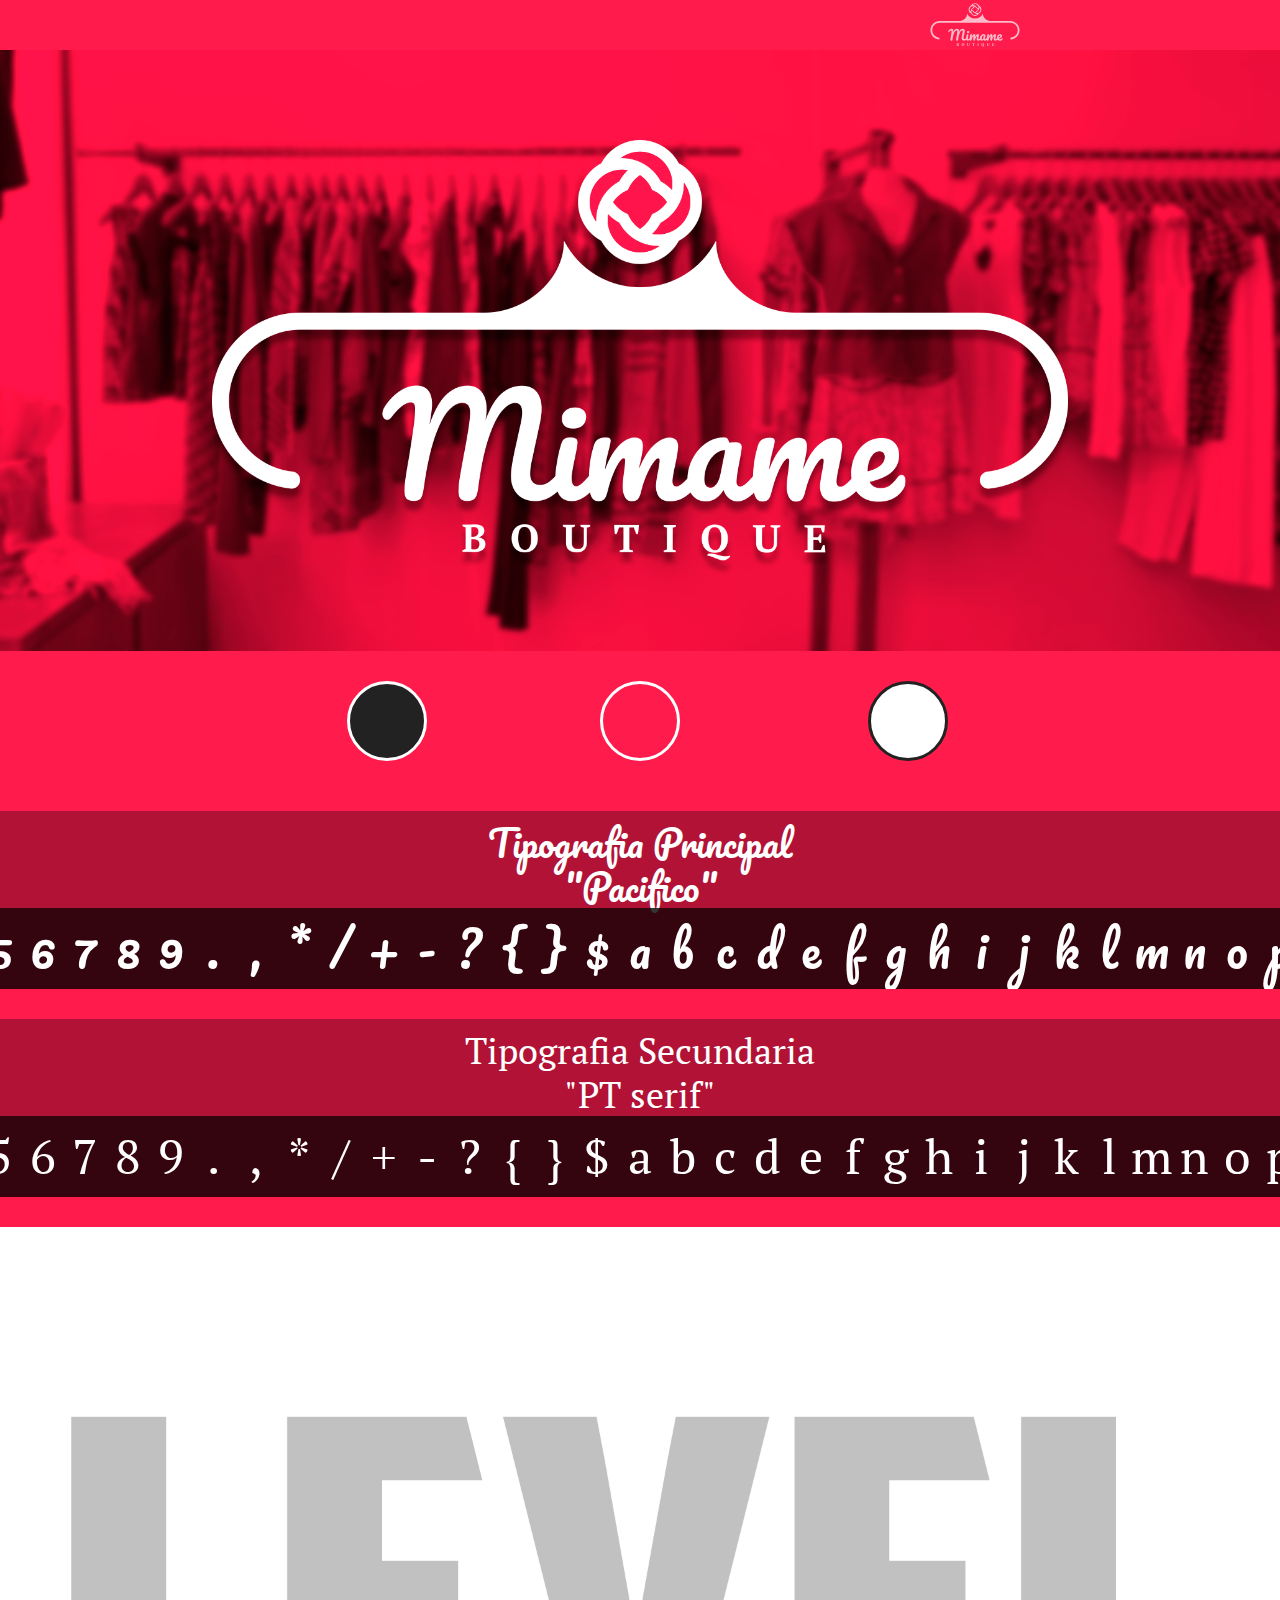
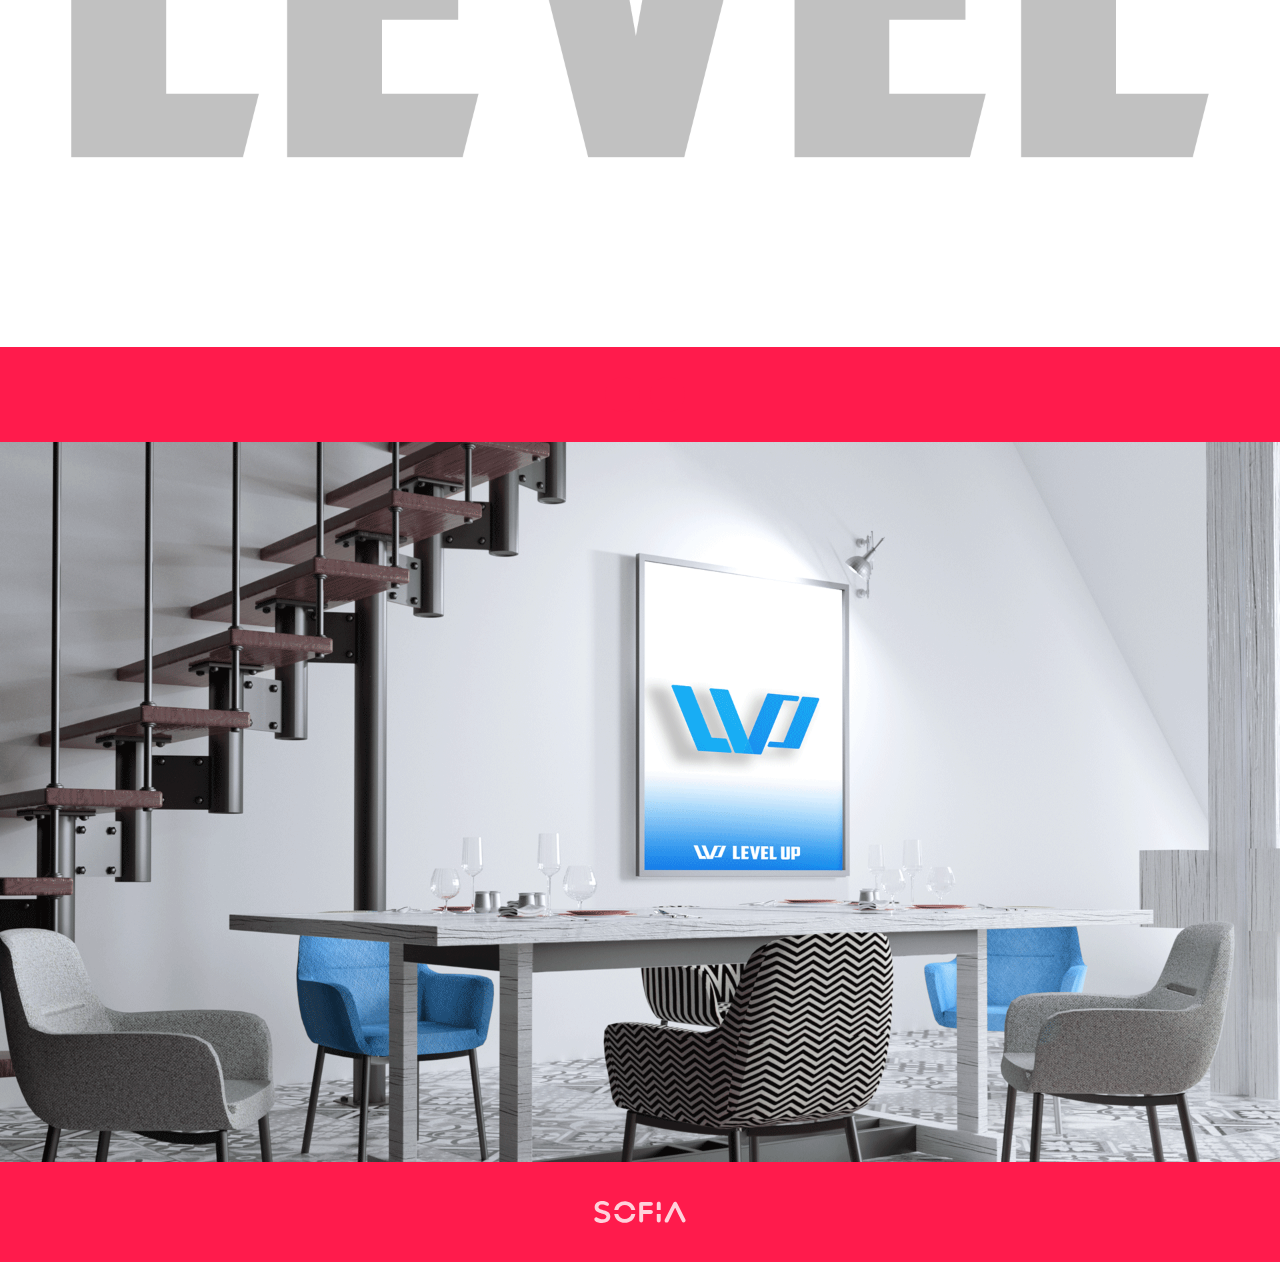
==== commit 007a3a70: "2" ====
--- a/index.html
+++ b/index.html
@@ -15,7 +15,7 @@
   <link rel="stylesheet" href="owlcarousel/owl.carousel.min.css">
   <link rel="stylesheet" href="owlcarousel/owl.theme.default.min.css">
     <!-- ESTILOS -->
-  <link rel="stylesheet" href="css/index.css">
+  <link rel="stylesheet" href="css/nuevoindex.css">
   <!-- ICONOS -->
   <link rel="stylesheet" href="https://use.fontawesome.com/releases/v5.8.1/css/all.css" integrity="sha384-50oBUHEmvpQ+1lW4y57PTFmhCaXp0ML5d60M1M7uH2+nqUivzIebhndOJK28anvf" crossorigin="anonymous">
   
@@ -24,9 +24,6 @@
 
   <header>
     <div class="contheader row">
-      <div class="burguermenu col">
-        <i class="fas fa-bars"></i>
-      </div>
       <div class="nombre col">
         <svg id="Capa_1" data-name="Capa 1" xmlns="http://www.w3.org/2000/svg" viewBox="0 0 2000 1000"><defs><style>.cls-1{fill:#fff;}.cls-2{fill:#ff1b4c;}</style></defs><title>logo-mimame</title><path class="cls-1" d="M514.57,808.64q-4.5-4.64-4.47-17.57A175.3,175.3,0,0,1,512,768.73q1.86-13.63,6.11-37.51,7.38-44.12,11.65-76.43a279.63,279.63,0,0,0,2.59-33.72q0-12.65-9.25-12.66-7.32,0-17.58,7.41t-22.67,23.71q-3.94,5.34-8.72,5.33c-2.62,0-4.92-1.27-6.88-3.81a13.57,13.57,0,0,1-2.93-8.57,24.51,24.51,0,0,1,1.84-9.13,50.57,50.57,0,0,1,6.06-10.53q13.53-18.81,30.12-29t33.18-10.2q15.46,0,23.74,9.87t8.24,28.69A134,134,0,0,1,566,630q-1.42,10.26-2.56,16.72c-.75,4.31-1.32,7.3-1.7,9q16.11-45.78,36.09-63.88t43.87-18q18.27,0,28.79,13T681,623.29a131.61,131.61,0,0,1-2.56,23q14.12-38.76,33-55.59T754.7,574q19.68,0,30.2,12.7t10.47,35.43q0,12.38-3.7,30.07L774.39,732.5a125.88,125.88,0,0,0-2.85,24.16q0,11.8,5.45,17.72t15.3,5.93q9.29,0,18.14-6.15t21-20.49q3.38-3.92,7.59-3.92a6.51,6.51,0,0,1,5.76,3.39c1.4,2.25,2.09,5.34,2.09,9.28q0,11-5.37,17.41-14.65,17.68-29,25.81a60.06,60.06,0,0,1-30.09,8.1q-23.89,0-37.36-14.26t-13.42-38.11q0-16.57,6.83-48l11.33-51.42,2-9q1.41-6.45,2.27-12.22a77.41,77.41,0,0,0,.86-11.38q0-9.84-3.77-14.76t-10.81-4.94q-13.21,0-27.71,17T685,682.88q-13.14,39.33-21.4,102.27-2,16.86-6.92,22.61t-15.89,5.73q-9.56,0-13.9-4.52t-4.33-16.87q0-11.52,3.14-30.2t8-44q13-68,13.07-87.66c0-7.12-1.34-12.37-4-15.75s-6.79-5.07-12.22-5.08q-13.77,0-28.41,15.55T573.38,680.3q-14,39.75-23.37,107.46-2,14.34-5.79,20t-14.77,5.59Q519.05,813.29,514.57,808.64Z"/><path class="cls-1" d="M832,800.89q-8.28-12.93-8.24-34.3,0-12.65,3.29-32.45a302.34,302.34,0,0,1,8.35-36.95q2.55-9,6.77-12.35t13.5-3.35q14.32,0,14.31,9.58,0,7-5.39,32.59-6.79,30.92-6.82,41.87,0,8.43,2.23,12.93a7.83,7.83,0,0,0,7.58,4.51q5.05,0,12.66-7t20.27-22.16c2.26-2.62,4.78-3.93,7.6-3.93a6.49,6.49,0,0,1,5.75,3.39q2.1,3.38,2.09,9.27,0,11.25-5.36,17.42-27.89,34-52.06,33.92Q840.29,813.84,832,800.89Zm11.34-143.46q-5.89-5.48-5.87-15.32a20.74,20.74,0,0,1,7.76-16.43q7.72-6.58,19.26-6.57,10.4,0,16.85,5.09t6.44,14.34q0,11.25-7.34,17.83T861.07,663Q849.27,662.92,843.37,657.43Z"/><path class="cls-1" d="M898.07,802.69q-4.35-11.24-4.3-36a228.86,228.86,0,0,1,10.52-69.4q2.55-8.14,8.31-11.93t16.17-3.77c3.74,0,6.37.48,7.87,1.42s2.24,2.72,2.24,5.35q0,4.49-4.26,20.22-2.82,11.25-4.52,19.53a192.33,192.33,0,0,0-2.85,20.65q7.62-21.91,18.19-37.07t21.68-22.58q11.11-7.43,21-7.42t13.91,4.52q4.07,4.51,4,13.78,0,9-5.4,32.6-2.26,10.11-3.12,15.17,14.12-34.54,31.29-50.26t32.06-15.68q18.27,0,18.24,18.3,0,11-6.25,39.62-5.38,24.43-5.4,32.31,0,11.23,8.14,11.25,5.61,0,13.36-6.86t20.69-22.31c2.26-2.61,4.79-3.93,7.6-3.92a6.48,6.48,0,0,1,5.75,3.38c1.41,2.25,2.1,5.35,2.1,9.28q0,11.25-5.37,17.42a124.75,124.75,0,0,1-26,24.41,54.57,54.57,0,0,1-31.64,9.5q-14.32,0-21.62-8.33t-7.27-24q0-7.86,4-28.09,3.69-17.71,3.7-24.45c0-3-1-4.5-3.09-4.5q-3.65,0-10.41,9.4t-13.53,24.85a201.54,201.54,0,0,0-11,32.58q-3.12,13.49-7.2,18t-13.08,4.47q-9.27,0-13.89-8.88T964,783.69q0-10.66,2.86-30.91,2.28-18,2.29-23.6,0-4.5-3.08-4.5-4.23,0-10.7,10.1a144,144,0,0,0-12.55,25.83,248.1,248.1,0,0,0-9.75,30.9q-3.12,13.22-7.2,17.84T913.09,814Q902.4,813.95,898.07,802.69Z"/><path class="cls-1" d="M1109,801.65q-10.38-12.66-10.34-33.18a91.46,91.46,0,0,1,10.47-42.56,88.85,88.85,0,0,1,27.74-32.28q17.31-12.2,36.7-12.16c4.12,0,6.89.81,8.29,2.4s2.56,4.46,3.5,8.58a65.9,65.9,0,0,1,12.37-1.1q13.76,0,13.75,9.86,0,5.89-4.26,28.09-6.53,32.33-6.54,45a10.19,10.19,0,0,0,2.09,6.75,6.79,6.79,0,0,0,5.48,2.54q5.34,0,12.94-6.86t20.55-22.31q3.39-3.93,7.6-3.93a6.51,6.51,0,0,1,5.75,3.39c1.41,2.25,2.1,5.34,2.1,9.28q0,11.24-5.37,17.41a141.3,141.3,0,0,1-24.5,24.13q-12.94,9.83-25,9.8a26.21,26.21,0,0,1-17-6.36q-7.72-6.33-11.63-17.3-14.67,23.58-36.86,23.54Q1119.37,814.31,1109,801.65Zm49.79-23q5.63-7.29,8.19-19.38l10.48-51.7q-11.81.27-21.79,8.82T1139.74,739a76.2,76.2,0,0,0-6,29.78q0,8.72,3.49,12.93A12,12,0,0,0,1147,786Q1153.14,786,1158.78,778.69Z"/><path class="cls-1" d="M1239.26,803.28q-4.35-11.25-4.3-36a228.87,228.87,0,0,1,10.52-69.41q2.54-8.13,8.31-11.93T1270,682.2c3.74,0,6.37.48,7.87,1.41s2.24,2.73,2.23,5.35q0,4.5-4.25,20.23-2.82,11.23-4.52,19.52a192.19,192.19,0,0,0-2.85,20.66q7.62-21.92,18.19-37.07t21.68-22.59q11.12-7.43,21-7.41t13.91,4.52c2.7,3,4.06,7.59,4,13.78q0,9-5.4,32.59-2.27,10.11-3.12,15.17,14.11-34.54,31.29-50.25t32.06-15.69q18.27,0,18.24,18.3,0,11-6.25,39.62-5.38,24.45-5.4,32.31,0,11.25,8.14,11.26,5.61,0,13.36-6.87t20.69-22.3c2.26-2.62,4.78-3.93,7.6-3.93a6.51,6.51,0,0,1,5.75,3.39c1.41,2.25,2.1,5.34,2.09,9.27q0,11.25-5.36,17.42a124.48,124.48,0,0,1-26,24.41,54.49,54.49,0,0,1-31.64,9.5q-14.32,0-21.63-8.33t-7.26-24q0-7.86,4-28.1,3.69-17.7,3.7-24.44,0-4.5-3.09-4.51-3.65,0-10.41,9.4T1355,759.63a202.49,202.49,0,0,0-11,32.58q-3.12,13.5-7.2,18t-13.08,4.47q-9.27,0-13.89-8.87t-4.6-21.51q0-10.68,2.86-30.91,2.28-18,2.29-23.61,0-4.49-3.09-4.5-4.21,0-10.69,10.1A144.16,144.16,0,0,0,1284,761.2a247.06,247.06,0,0,0-9.75,30.9q-3.12,13.2-7.2,17.83c-2.72,3.09-7,4.62-12.79,4.62Q1243.59,814.52,1239.26,803.28Z"/><path class="cls-1" d="M1549.89,762.78c1.4,2.25,2.09,5.34,2.09,9.27a31.21,31.21,0,0,1-4.81,17.42,54.8,54.8,0,0,1-20.69,18.8Q1513.67,815,1496,815q-27,0-41.85-16.23T1439.31,755a81.19,81.19,0,0,1,8.21-36.1,66.62,66.62,0,0,1,22.67-26.52,56.92,56.92,0,0,1,32.76-9.79q16.29,0,26.12,9.75t9.79,26.29a45.43,45.43,0,0,1-14,33.28q-13.94,13.89-47.4,22,6.73,12.95,22.75,13,11.52,0,19-5.31t17.31-17.95q3.39-4.22,7.6-4.21A6.52,6.52,0,0,1,1549.89,762.78Zm-69.35-40.59q-7.2,12.07-7.22,29.21V752q16.58-3.91,26.15-11.76t9.59-18.26a12.2,12.2,0,0,0-2.93-8.57,10.35,10.35,0,0,0-8-3.25Q1487.73,710.12,1480.54,722.19Z"/><path class="cls-1" d="M630.82,919.2v-3.06a21.27,21.27,0,0,1,3.27-1.52,13,13,0,0,1,3.34-.8l.08-45.6a26.28,26.28,0,0,1-3.39-.93,20.29,20.29,0,0,1-3.22-1.42v-3.06l13,0q3.06,0,5.8-.23c1.83-.16,3.92-.23,6.28-.23a49.31,49.31,0,0,1,7.49.58,21.13,21.13,0,0,1,6.45,2,11.5,11.5,0,0,1,4.5,4.08,12.11,12.11,0,0,1,1.68,6.73,12.2,12.2,0,0,1-3.52,8.69,14.25,14.25,0,0,1-3.87,2.81,17.29,17.29,0,0,1-4.8,1.61v.32a27,27,0,0,1,5.2,1.22,15.21,15.21,0,0,1,4.71,2.58,13.32,13.32,0,0,1,3.41,4.24,12.59,12.59,0,0,1,1.32,6,13.88,13.88,0,0,1-1.95,7.49,15.62,15.62,0,0,1-5.2,5.15,23.78,23.78,0,0,1-7.46,2.93,40.62,40.62,0,0,1-8.7.91c-1.13,0-2.36,0-3.71-.09l-4-.17-3.91-.16q-1.89-.09-3.18-.09Zm24.34-4.71a10.53,10.53,0,0,0,8-3,11.09,11.09,0,0,0,2.92-8,11.55,11.55,0,0,0-1-5,8,8,0,0,0-2.66-3.15,10.43,10.43,0,0,0-4-1.62,27.75,27.75,0,0,0-5.08-.45h-4.27l0,20.71c.75.16,1.54.3,2.37.4A31.13,31.13,0,0,0,655.16,914.49ZM651.66,888c.91,0,1.83,0,2.74-.11s1.77-.18,2.58-.28a11.49,11.49,0,0,0,5.08-4,10.31,10.31,0,0,0,1.94-6.16c0-3.39-.87-5.87-2.64-7.46a10,10,0,0,0-6.85-2.39c-1.18,0-2.2,0-3.06.08s-1.64.13-2.33.24l0,20.06Z"/><path class="cls-1" d="M733,891.18a36.82,36.82,0,0,1,1.79-11.63,26,26,0,0,1,5.26-9.26,23.74,23.74,0,0,1,8.55-6.07,32.38,32.38,0,0,1,23.36,0,23.41,23.41,0,0,1,8.49,6.1,26.73,26.73,0,0,1,5.18,9.27,39.16,39.16,0,0,1,0,23.28,26.65,26.65,0,0,1-5.21,9.26,23.5,23.5,0,0,1-8.51,6.07,32.55,32.55,0,0,1-23.37,0,23.82,23.82,0,0,1-8.53-6.1,26.33,26.33,0,0,1-5.22-9.27A37,37,0,0,1,733,891.18Zm13.7,0a51.83,51.83,0,0,0,.79,9.55,25.29,25.29,0,0,0,2.52,7.58,14,14,0,0,0,4.42,5,11.5,11.5,0,0,0,6.48,1.82,9.59,9.59,0,0,0,5.89-1.8,13.43,13.43,0,0,0,4-5A27.59,27.59,0,0,0,773,900.8a64.2,64.2,0,0,0,.7-9.55,56.72,56.72,0,0,0-.75-9.54,26.18,26.18,0,0,0-2.41-7.58,13.22,13.22,0,0,0-4.34-5,11.63,11.63,0,0,0-6.56-1.82,10.37,10.37,0,0,0-6.21,1.8,12.57,12.57,0,0,0-4,5,26,26,0,0,0-2.11,7.57A69,69,0,0,0,746.72,891.2Z"/><path class="cls-1" d="M839.57,863.17l24.81,0v3.06a17.09,17.09,0,0,1-6.13,2.33l0,31a20.89,20.89,0,0,0,.87,6.61,10.75,10.75,0,0,0,2.57,4.32,9.91,9.91,0,0,0,4.07,2.38,18.35,18.35,0,0,0,5.35.74,14.87,14.87,0,0,0,4.88-.76,9.87,9.87,0,0,0,3.87-2.45,11.11,11.11,0,0,0,2.54-4.43,21.91,21.91,0,0,0,.9-6.76l.06-30.21a27.9,27.9,0,0,1-3.83-1.14,14.76,14.76,0,0,1-3.26-1.62v-3.06l20,0v3.06A13,13,0,0,1,893,868a31.46,31.46,0,0,1-3.46,1l0,30.29q0,10.3-5.47,15.66t-15.35,5.32q-10.8,0-16.67-4.86T846.11,900l.06-31.42a19.77,19.77,0,0,1-3.39-.85,16.74,16.74,0,0,1-3.22-1.5Z"/><path class="cls-1" d="M985.53,919.81l-27.71,0V916.7c1.08-.42,2.3-.87,3.67-1.32a25.32,25.32,0,0,1,4.15-1l.08-45.76-9.35,0-5.18,13.77h-3.3c-.21-1.08-.43-2.45-.64-4.11s-.39-3.39-.55-5.16-.29-3.53-.4-5.28-.15-3.23-.15-4.47l51.32.09c0,1.29-.06,2.79-.17,4.51s-.25,3.46-.41,5.24-.36,3.47-.58,5.11-.43,3-.65,4.15h-3.38l-5.13-13.78-9.35,0-.08,45.76c1.4.27,2.78.6,4.15,1a20.36,20.36,0,0,1,3.67,1.38Z"/><path class="cls-1" d="M1074.47,920l-25.14-.05v-3.06a20.76,20.76,0,0,1,6.53-2.33l.08-45.59a16.76,16.76,0,0,1-3.39-.9,19.1,19.1,0,0,1-3.14-1.45v-3.06l25.13,0v3.06a16.4,16.4,0,0,1-3.19,1.49,18.57,18.57,0,0,1-3.34.84l-.08,45.59a29.84,29.84,0,0,1,3.34.9,14.43,14.43,0,0,1,3.18,1.45Z"/><path class="cls-1" d="M1128.41,891.86a36.88,36.88,0,0,1,1.79-11.64,26.08,26.08,0,0,1,5.26-9.25,23.62,23.62,0,0,1,8.55-6.07,32.38,32.38,0,0,1,23.36,0,23.29,23.29,0,0,1,8.49,6.1,26.64,26.64,0,0,1,5.18,9.27,39.16,39.16,0,0,1,0,23.28,26.51,26.51,0,0,1-5.22,9.26,23.19,23.19,0,0,1-8.51,6.06,32.38,32.38,0,0,1-23.36,0,23.67,23.67,0,0,1-8.53-6.09,26.29,26.29,0,0,1-5.22-9.28A36.89,36.89,0,0,1,1128.41,891.86Zm59.15,37.32a39.38,39.38,0,0,1-3.11,2.93,28.28,28.28,0,0,1-3.47,2.54,16.82,16.82,0,0,1-3.83,1.76,13.64,13.64,0,0,1-4.19.64,22.34,22.34,0,0,1-7.45-1.34c-2.49-.89-5.1-1.92-7.8-3.08s-5.56-2.27-8.54-3.36a44.85,44.85,0,0,0-9.7-2.27l2-3.54a27.17,27.17,0,0,1,7.61-.35,59.62,59.62,0,0,1,7.41,1.22c2.44.57,4.89,1.21,7.33,1.91a73.42,73.42,0,0,0,7.37,1.71,42.12,42.12,0,0,0,7.57.61,26.19,26.19,0,0,0,8-1.39Zm-45.46-37.3a52.76,52.76,0,0,0,.8,9.55,25.39,25.39,0,0,0,2.52,7.58,13.82,13.82,0,0,0,4.42,5,11.34,11.34,0,0,0,6.48,1.82,9.46,9.46,0,0,0,5.89-1.8,13.35,13.35,0,0,0,4-5,27.16,27.16,0,0,0,2.22-7.57,61.4,61.4,0,0,0,.7-9.54,54.82,54.82,0,0,0-.75-9.55,26,26,0,0,0-2.4-7.58,13.19,13.19,0,0,0-4.34-5A11.47,11.47,0,0,0,1155,868a10.3,10.3,0,0,0-6.21,1.8,12.68,12.68,0,0,0-4,5,26.26,26.26,0,0,0-2.1,7.57A70.5,70.5,0,0,0,1142.1,891.88Z"/><path class="cls-1" d="M1235,863.85l24.81,0V867a17.15,17.15,0,0,1-6.13,2.32l-.05,31a20.93,20.93,0,0,0,.87,6.61,10.64,10.64,0,0,0,2.57,4.31,9.82,9.82,0,0,0,4.07,2.39,18.36,18.36,0,0,0,5.35.73,14.91,14.91,0,0,0,4.88-.76,9.65,9.65,0,0,0,3.87-2.45,11.07,11.07,0,0,0,2.54-4.42,21.93,21.93,0,0,0,.9-6.77l.06-30.21a29.29,29.29,0,0,1-3.83-1.13,15.21,15.21,0,0,1-3.26-1.62v-3.06l20,0V867a13,13,0,0,1-3.23,1.69,29.33,29.33,0,0,1-3.46,1l-.05,30.29q0,10.32-5.47,15.66T1264,921q-10.8,0-16.67-4.86t-5.86-15.48l.06-31.41a19.62,19.62,0,0,1-3.39-.86,16.14,16.14,0,0,1-3.22-1.49Z"/><path class="cls-1" d="M1384.32,864.1c-.11,2.42-.31,4.92-.58,7.49s-.62,5-1,7.25h-3.31l-3.69-9.52-15.06,0,0,19.73,9.83,0,3.56-6.19h2.57a84,84,0,0,1,.39,8.78q0,4.83-.42,9h-2.58l-3.53-6.37-9.83,0,0,21,15.71,0,4.29-10.22h3.3c.21,1,.42,2.17.63,3.46s.39,2.62.52,4,.24,2.75.32,4.15.11,2.69.11,3.87l-43.58-.08v-3.06a28.69,28.69,0,0,1,3.07-1.37,20.5,20.5,0,0,1,3.54-1l.08-45.59a30.55,30.55,0,0,1-3.42-.93,16.78,16.78,0,0,1-3.18-1.42V864Z"/><path class="cls-1" d="M1890.36,602.38c1.5,95.87-71,175.54-164,185.4a17.54,17.54,0,0,1-19.45-17.4v-.51a17.63,17.63,0,0,1,15.93-17.43c74.89-8,133.19-72.13,132-149.36-1.21-81.18-69-145.71-150.19-145.71H293.08c-81.61,0-148,66.33-148,148,0,76.32,58.06,139.29,132.31,147.13a17.76,17.76,0,0,1-2,35.4,15.63,15.63,0,0,1-1.91-.11c-92-9.78-163.91-87.89-163.91-182.42,0-101.15,82.33-183.49,183.46-183.49H677.81c81.61,0,163.89-66.32,163.89-148h1.13a177.31,177.31,0,0,0,314.32,0h1.13c0,81.64,82.3,148,163.91,148h381.89C1804.75,421.84,1888.75,501.73,1890.36,602.38Z"/><path class="cls-1" d="M1080.59,111.25a91.4,91.4,0,0,0-161.2,0,91.4,91.4,0,0,0,0,161.2,91.41,91.41,0,0,0,161.2,0,91.4,91.4,0,0,0,0-161.2ZM1000,87.19a66.92,66.92,0,0,1,40.09,13.26,67,67,0,0,1,22.32,29,66.76,66.76,0,0,1,4.79,24.95,68.21,68.21,0,0,1-1,11.86,91.55,91.55,0,0,0-23-17.54,91.35,91.35,0,0,0-80.6-48.3c-.88,0-1.76,0-2.63,0A66.92,66.92,0,0,1,1000,87.19Zm0,209.32a66.93,66.93,0,0,1-40.09-13.27,67.24,67.24,0,0,1-22.32-29,66.77,66.77,0,0,1-4.79-25,68.21,68.21,0,0,1,1-11.86,92,92,0,0,0,23,17.55,91.3,91.3,0,0,0,17.55,23,89.63,89.63,0,0,0,11.83,9.54,90.55,90.55,0,0,0,51.22,15.74c.88,0,1.76,0,2.63-.05A66.93,66.93,0,0,1,1000,296.51ZM1016.44,232a67.2,67.2,0,0,1-13.82,13.8c-.86.63-1.74,1.26-2.63,1.86-.89-.6-1.77-1.23-2.63-1.86a67.14,67.14,0,0,1-22.32-29,67.14,67.14,0,0,1-29-22.32c-.64-.86-1.26-1.74-1.86-2.63q.9-1.35,1.86-2.64a67.35,67.35,0,0,1,29-22.32,67,67,0,0,1,22.32-29c.86-.64,1.74-1.27,2.63-1.86.89.59,1.77,1.22,2.63,1.86a67,67,0,0,1,22.32,29,67.19,67.19,0,0,1,29,22.32c.64.86,1.27,1.74,1.86,2.64-.59.89-1.22,1.77-1.86,2.63a67,67,0,0,1-29,22.32A67.44,67.44,0,0,1,1016.44,232Zm-99.87-40.14a91.14,91.14,0,0,0-8,37.45c0,.89,0,1.77,0,2.64a67.2,67.2,0,0,1,53.94-107.3,68.32,68.32,0,0,1,11.87,1,91.17,91.17,0,0,0-17.55,23,92.12,92.12,0,0,0-40.28,43.14Zm174.82,40.09A67.37,67.37,0,0,1,1025.58,258a91.3,91.3,0,0,0,17.55-23,91.82,91.82,0,0,0,23-17.55,90.44,90.44,0,0,0,9.54-11.83,92.16,92.16,0,0,0,7.71-13.76,91.06,91.06,0,0,0,8-37.46c0-.88,0-1.76,0-2.63a67.23,67.23,0,0,1,0,80.18Z"/><path class="cls-2" d="M1104.65,191.85A67.29,67.29,0,0,1,1025.58,258a91.3,91.3,0,0,0,17.55-23,91.82,91.82,0,0,0,23-17.55,90.44,90.44,0,0,0,9.54-11.83,92.16,92.16,0,0,0,7.71-13.76,91.06,91.06,0,0,0,8-37.46c0-.88,0-1.76,0-2.63A66.92,66.92,0,0,1,1104.65,191.85Z"/><path class="cls-2" d="M1067.19,154.39a68.21,68.21,0,0,1-1,11.86,91.55,91.55,0,0,0-23-17.54,91.35,91.35,0,0,0-80.6-48.3c-.88,0-1.76,0-2.63,0a67.23,67.23,0,0,1,80.18,0,67,67,0,0,1,22.32,29A66.76,66.76,0,0,1,1067.19,154.39Z"/><path class="cls-2" d="M974.4,125.68a91.17,91.17,0,0,0-17.55,23,91.35,91.35,0,0,0-48.3,80.59c0,.89,0,1.77,0,2.64a67.2,67.2,0,0,1,53.94-107.3A68.32,68.32,0,0,1,974.4,125.68Z"/><path class="cls-2" d="M1040.08,283.24a67.19,67.19,0,0,1-80.18,0,67.24,67.24,0,0,1-22.32-29,66.77,66.77,0,0,1-4.79-25,68.21,68.21,0,0,1,1-11.86,92,92,0,0,0,23,17.55,91.3,91.3,0,0,0,17.55,23,89.63,89.63,0,0,0,11.83,9.54,90.55,90.55,0,0,0,51.22,15.74C1038.33,283.29,1039.21,283.28,1040.08,283.24Z"/><path class="cls-2" d="M1055.79,191.85c-.59.89-1.22,1.77-1.86,2.63a67,67,0,0,1-29,22.32,67.14,67.14,0,0,1-22.32,29c-.86.63-1.74,1.26-2.63,1.86-.89-.6-1.77-1.23-2.63-1.86a67.14,67.14,0,0,1-22.32-29,67.14,67.14,0,0,1-29-22.32c-.64-.86-1.26-1.74-1.86-2.63q.9-1.35,1.86-2.64a67.35,67.35,0,0,1,29-22.32,67,67,0,0,1,22.32-29c.86-.64,1.74-1.27,2.63-1.86.89.59,1.77,1.22,2.63,1.86a67,67,0,0,1,22.32,29,67.19,67.19,0,0,1,29,22.32C1054.57,190.07,1055.2,191,1055.79,191.85Z"/></svg>
       </div>
@@ -34,13 +31,10 @@
   </header>
 
   <section class="creador row">
-    <div class="contnombre align-self-center">
-    <img src="assets/fondo-creador/nombre-01.png" alt="">
-    </div>
-      <div class="contfondo">
-      <img src="assets/fondo-creador/fondo1-01.png" alt="">
-    </div>
-    </section>
+    <div class="contfondo">
+      <img src="assets/fondo-creador/fondo1.png" alt="">
+    </div>
+  </section>
 
   <!-- <section class="valores">
     <div class="owl-carousel owl-theme slideValores">
--- a/css/nuevoindex.css
+++ b/css/nuevoindex.css
@@ -0,0 +1,271 @@
+* {
+  margin: 0;
+  font-family: 'PT Serif', serif;
+  font-weight: 700;
+  font-size: 24px; }
+
+body {
+  background: #ff1b4c;
+  transition: ease 1s; }
+
+.row {
+  margin: 0; }
+
+h1 {
+  font-family: 'Pacifico', cursive;
+  font-size: 1.5em; }
+
+header {
+  background: #ff1b4c;
+  height: 50px;
+  color: rgba(255, 255, 255, 0.7);
+  transition: .2s; }
+
+header .contheader {
+  max-width: 800px;
+  margin: auto; }
+
+header .contheader .burguermenu {
+  width: 47px; }
+
+header .contheader .burguermenu i {
+  padding: 13px; }
+
+header .contheader .burguermenu i:hover {
+  color: white; }
+
+header .contheader .nombre svg {
+  height: 50px;
+  float: right;
+  opacity: .7;
+  transition: .2s; }
+
+header .contheader .nombre svg:hover {
+  opacity: 1; }
+
+/* -------CREADOR------- */
+.creador {
+  width: 100%;
+  margin: 0; }
+
+.contnombre {
+  width: 100%;
+  max-width: 800px;
+  margin: auto;
+  position: absolute;
+  left: 0;
+  right: 0; }
+
+.contfondo {
+  width: 100%; }
+
+.creador img {
+  width: 100%; }
+
+/* ---------------- */
+/* SLIDER VALORES */
+.valores {
+  margin: auto;
+  margin-top: 30px;
+  /* max-width: 800px; */ }
+
+.item h2 {
+  color: white;
+  text-align: center;
+  margin-top: 12px; }
+
+.owl-item {
+  background: rgba(0, 0, 0, 0.7); }
+
+.owl-carousel {
+  background: url(../assets/fondo-creador/fondo1-01.png);
+  background-position: center;
+  /* Center the image */
+  background-size: contain;
+  /* Resize the background image to cover the entire container */ }
+
+/* COLORES 1*/
+.contCambiodecolor {
+  height: auto;
+  margin-top: 30px; }
+
+.colorescent .activecolor {
+  width: 90px;
+  height: 90px; }
+
+.colorescent {
+  margin: auto;
+  color: white;
+  height: 100px; }
+
+.colorescent .circulo {
+  width: 80px;
+  height: 80px;
+  border-radius: 50%;
+  border: white solid 3px;
+  transition: ease .2s;
+  /* 
+    position: absolute;
+    right: 0; */ }
+
+.circulo.aPrincipal {
+  background: #222;
+  position: absolute;
+  right: 0; }
+
+.circulo.aComp1 {
+  background: #ff1b4c;
+  margin: auto; }
+
+.circulo.aComp2 {
+  background: white;
+  border: #222 solid 3px; }
+
+.nombrecolor {
+  margin-bottom: 15px; }
+
+.nombrecolor:last-child {
+  margin-bottom: 0; }
+
+/* COLORES 2*/
+.contColores {
+  margin: 30px auto 0;
+  max-width: 800px;
+  height: 300px;
+  background: grey; }
+
+.contColores div {
+  color: white; }
+
+.contColores div h1 {
+  font-size: .8em;
+  margin-top: 40px;
+  margin-bottom: 0; }
+
+.contColores .principal {
+  background: #00a0f0; }
+
+.contColores .comp1 {
+  background: #00aef3; }
+
+.contColores .comp2 {
+  background: #008eee; }
+
+.colorActive {
+  height: 100%; }
+
+.colorNoActive {
+  height: 0; }
+
+.contColores .row {
+  margin: 0; }
+
+.principal .colorQ {
+  margin-top: 70px; }
+
+.principal p {
+  margin-bottom: 10px; }
+
+.comp1, .comp2 {
+  padding: 0 30px 0; }
+
+/* .tipografia{
+  font-family: American Captain;
+} */
+.tipografia {
+  margin: 30px auto 0;
+  color: white;
+  text-align: center; }
+
+.tipografia > div {
+  /* height: 81px; */
+  background: rgba(0, 0, 0, 0.3); }
+
+.tipografia .fuentePrincipal h1 {
+  font-family: 'Pacifico', cursive;
+  padding: 10px 0 0;
+  margin-bottom: 0; }
+
+.tipografia .prin h2 {
+  color: white;
+  text-align: center;
+  margin-top: 12px;
+  font-family: 'Pacifico', cursive; }
+
+.tipografia .fuenteComp h1 {
+  font-family: 'PT Serif', serif;
+  padding: 10px 0 0;
+  margin-bottom: 0; }
+
+/* CONSTRUCCION DEL LOGO*/
+/* botones */
+.botones {
+  padding: 20px; }
+
+.botones > div {
+  padding: 10px;
+  /* width: 50%; */
+  /* height: 450px; */ }
+
+.botones > div > div {
+  font-size: 24px;
+  font-family: 'Pacifico', cursive;
+  text-align: center;
+  color: white; }
+
+.botones > div:visited > div {
+  background: gray; }
+
+.btn-prev div {
+  height: 35px;
+  width: 35px;
+  background: #ff1b4c;
+  border-radius: 50%;
+  position: absolute;
+  right: 0; }
+
+.btn-next div {
+  height: 35px;
+  width: 35px;
+  background: #ff1b4c;
+  border-radius: 50%; }
+
+/* construccion */
+.construccionDelLogo {
+  margin: 30px auto 0;
+  position: relative; }
+
+.construccionDelLogo .contImages:first-child {
+  position: static; }
+
+.construccionDelLogo .contImages {
+  margin: 0 auto 0;
+  position: absolute;
+  visibility: visible;
+  opacity: 0;
+  top: 0;
+  transition: .5s; }
+
+.construccionDelLogo .contImages img {
+  width: 100%; }
+
+.contImages.opacityactive {
+  opacity: 1; }
+
+/* --------------- */
+/* SLIDER APLICACIONES */
+/* .slide{
+  margin-top: 30px;
+} */
+footer {
+  width: 100%;
+  height: 100px;
+  background: #ff1b4c;
+  color: white;
+  text-align: center; }
+
+footer svg {
+  height: 100px;
+  opacity: .8; }
+
+/*# sourceMappingURL=nuevoindex.css.map */
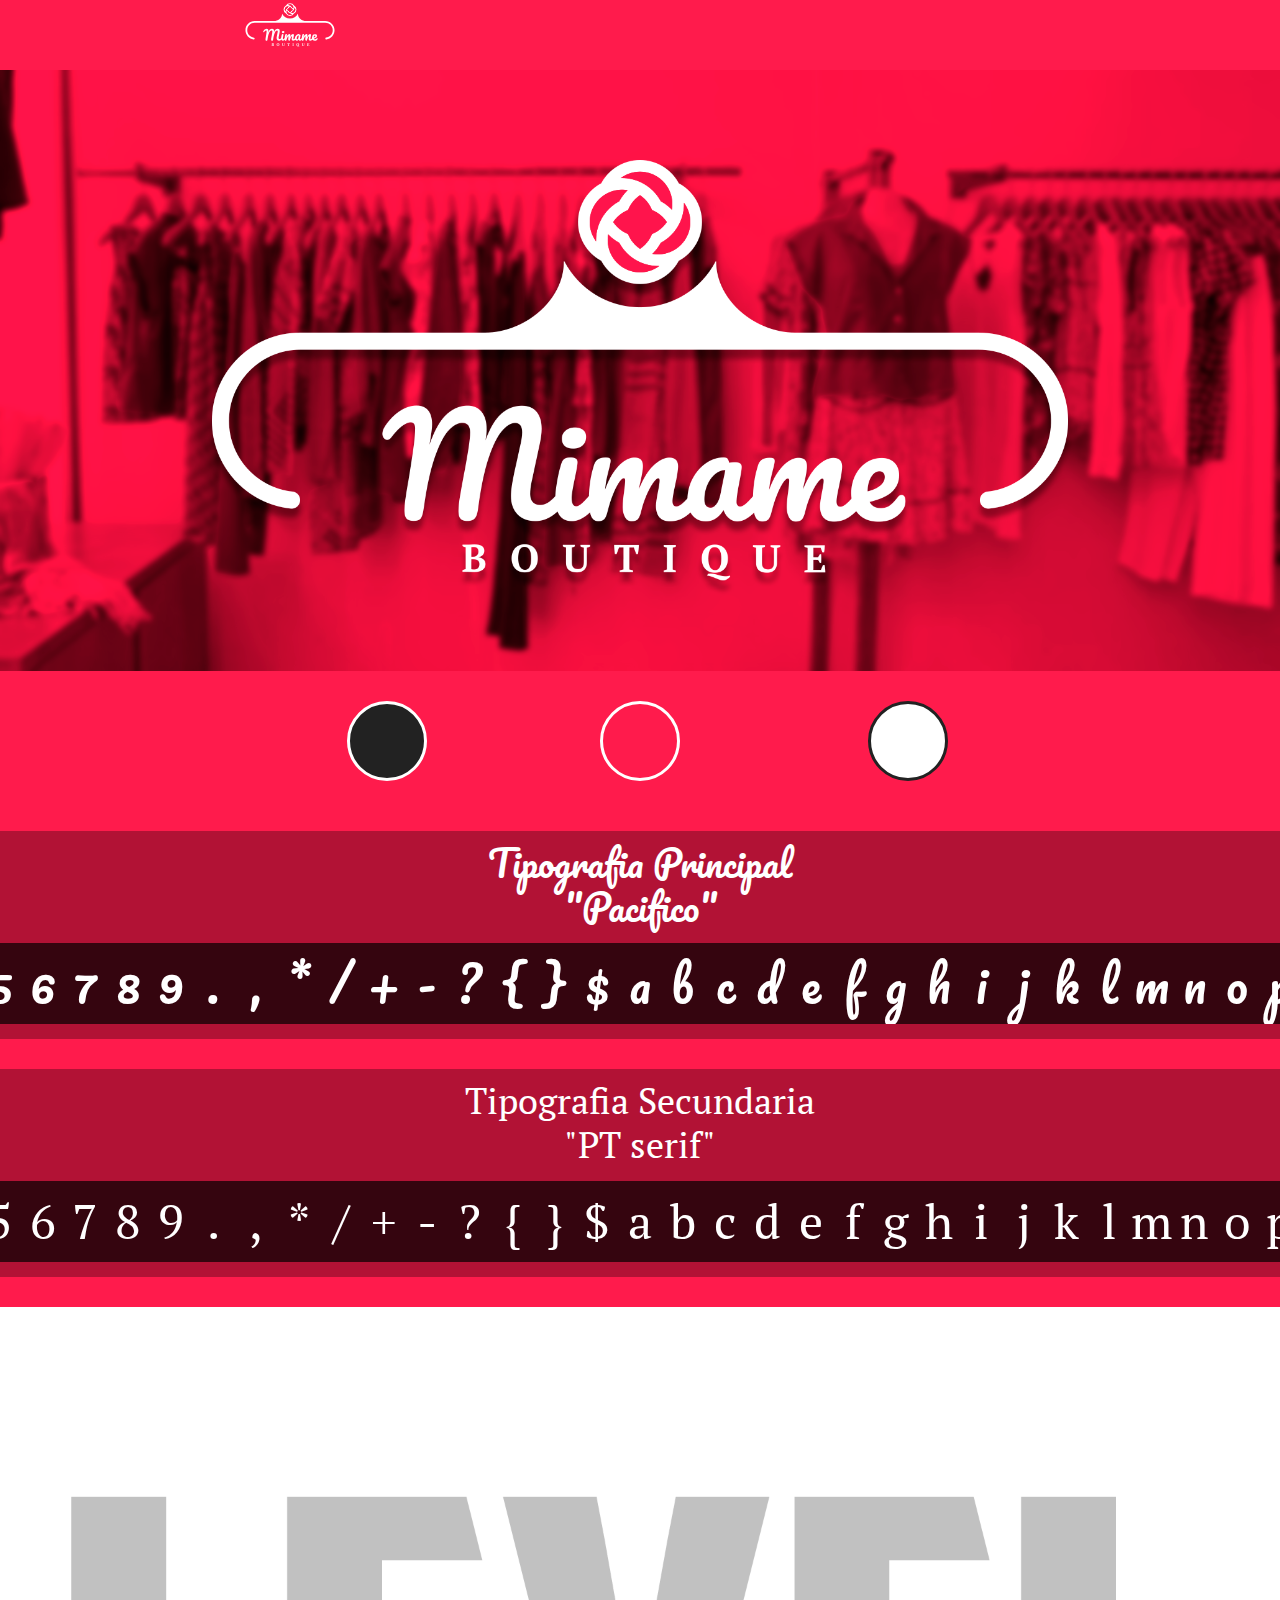
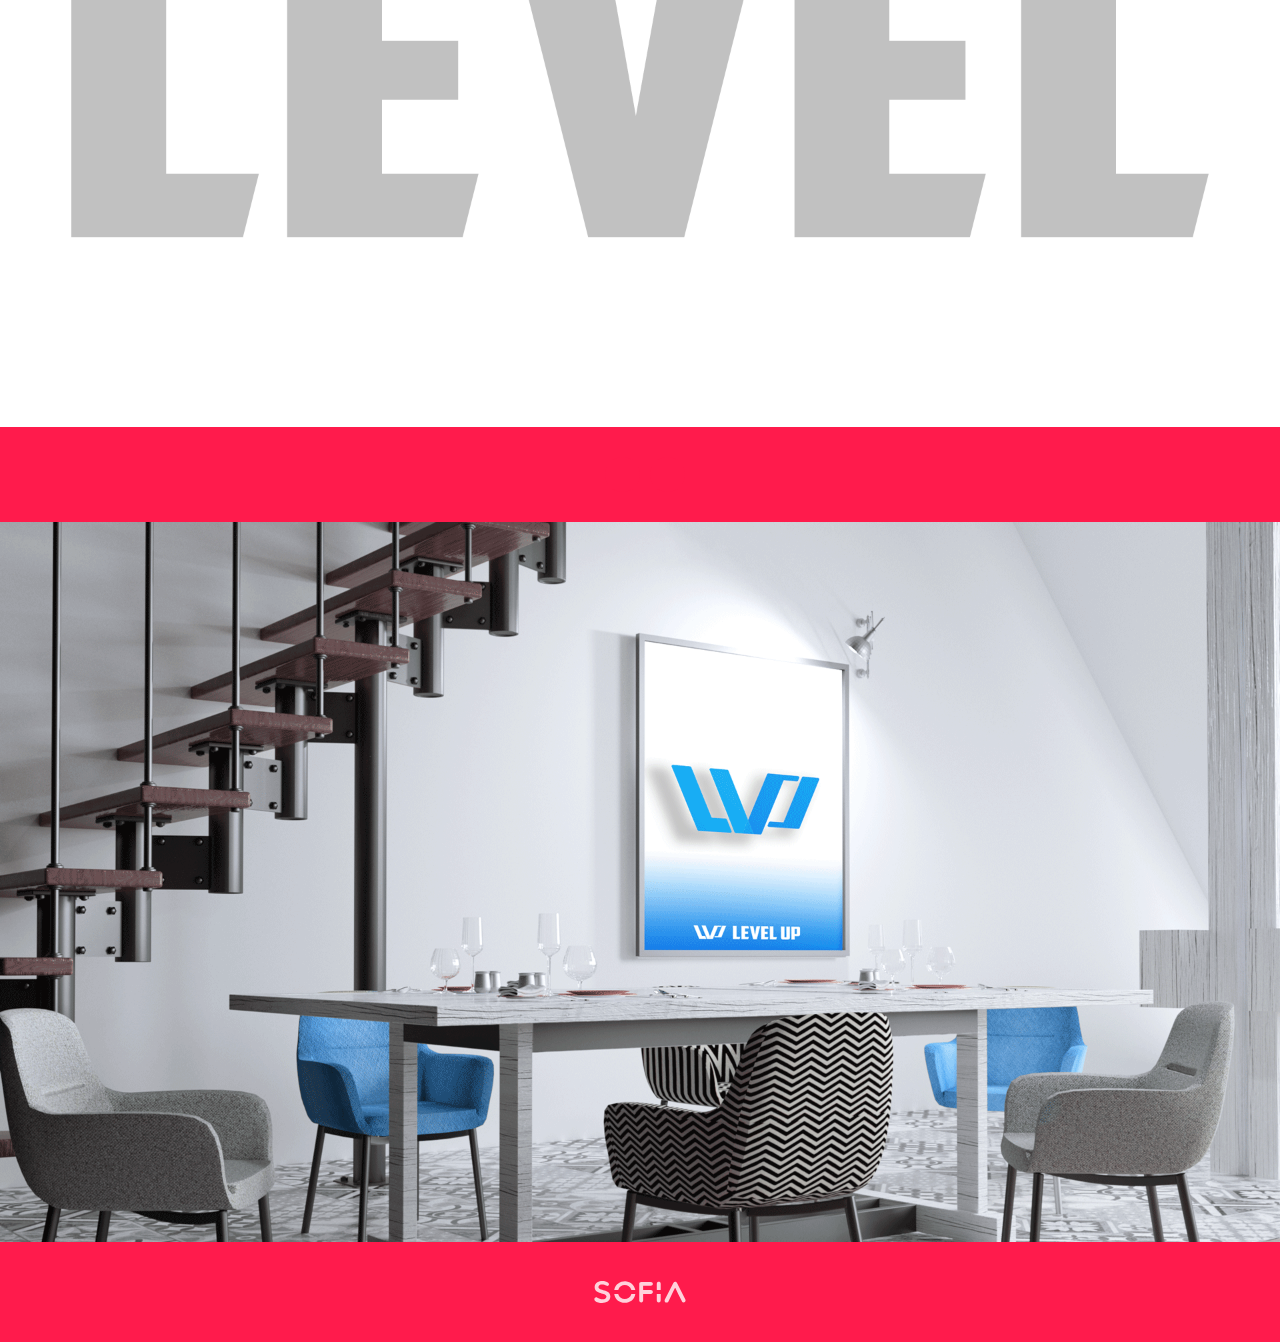
==== commit 313bdf6b: "2" ====
--- a/index.html
+++ b/index.html
@@ -24,9 +24,7 @@
 
   <header>
     <div class="contheader row">
-      <div class="nombre col">
         <svg id="Capa_1" data-name="Capa 1" xmlns="http://www.w3.org/2000/svg" viewBox="0 0 2000 1000"><defs><style>.cls-1{fill:#fff;}.cls-2{fill:#ff1b4c;}</style></defs><title>logo-mimame</title><path class="cls-1" d="M514.57,808.64q-4.5-4.64-4.47-17.57A175.3,175.3,0,0,1,512,768.73q1.86-13.63,6.11-37.51,7.38-44.12,11.65-76.43a279.63,279.63,0,0,0,2.59-33.72q0-12.65-9.25-12.66-7.32,0-17.58,7.41t-22.67,23.71q-3.94,5.34-8.72,5.33c-2.62,0-4.92-1.27-6.88-3.81a13.57,13.57,0,0,1-2.93-8.57,24.51,24.51,0,0,1,1.84-9.13,50.57,50.57,0,0,1,6.06-10.53q13.53-18.81,30.12-29t33.18-10.2q15.46,0,23.74,9.87t8.24,28.69A134,134,0,0,1,566,630q-1.42,10.26-2.56,16.72c-.75,4.31-1.32,7.3-1.7,9q16.11-45.78,36.09-63.88t43.87-18q18.27,0,28.79,13T681,623.29a131.61,131.61,0,0,1-2.56,23q14.12-38.76,33-55.59T754.7,574q19.68,0,30.2,12.7t10.47,35.43q0,12.38-3.7,30.07L774.39,732.5a125.88,125.88,0,0,0-2.85,24.16q0,11.8,5.45,17.72t15.3,5.93q9.29,0,18.14-6.15t21-20.49q3.38-3.92,7.59-3.92a6.51,6.51,0,0,1,5.76,3.39c1.4,2.25,2.09,5.34,2.09,9.28q0,11-5.37,17.41-14.65,17.68-29,25.81a60.06,60.06,0,0,1-30.09,8.1q-23.89,0-37.36-14.26t-13.42-38.11q0-16.57,6.83-48l11.33-51.42,2-9q1.41-6.45,2.27-12.22a77.41,77.41,0,0,0,.86-11.38q0-9.84-3.77-14.76t-10.81-4.94q-13.21,0-27.71,17T685,682.88q-13.14,39.33-21.4,102.27-2,16.86-6.92,22.61t-15.89,5.73q-9.56,0-13.9-4.52t-4.33-16.87q0-11.52,3.14-30.2t8-44q13-68,13.07-87.66c0-7.12-1.34-12.37-4-15.75s-6.79-5.07-12.22-5.08q-13.77,0-28.41,15.55T573.38,680.3q-14,39.75-23.37,107.46-2,14.34-5.79,20t-14.77,5.59Q519.05,813.29,514.57,808.64Z"/><path class="cls-1" d="M832,800.89q-8.28-12.93-8.24-34.3,0-12.65,3.29-32.45a302.34,302.34,0,0,1,8.35-36.95q2.55-9,6.77-12.35t13.5-3.35q14.32,0,14.31,9.58,0,7-5.39,32.59-6.79,30.92-6.82,41.87,0,8.43,2.23,12.93a7.83,7.83,0,0,0,7.58,4.51q5.05,0,12.66-7t20.27-22.16c2.26-2.62,4.78-3.93,7.6-3.93a6.49,6.49,0,0,1,5.75,3.39q2.1,3.38,2.09,9.27,0,11.25-5.36,17.42-27.89,34-52.06,33.92Q840.29,813.84,832,800.89Zm11.34-143.46q-5.89-5.48-5.87-15.32a20.74,20.74,0,0,1,7.76-16.43q7.72-6.58,19.26-6.57,10.4,0,16.85,5.09t6.44,14.34q0,11.25-7.34,17.83T861.07,663Q849.27,662.92,843.37,657.43Z"/><path class="cls-1" d="M898.07,802.69q-4.35-11.24-4.3-36a228.86,228.86,0,0,1,10.52-69.4q2.55-8.14,8.31-11.93t16.17-3.77c3.74,0,6.37.48,7.87,1.42s2.24,2.72,2.24,5.35q0,4.49-4.26,20.22-2.82,11.25-4.52,19.53a192.33,192.33,0,0,0-2.85,20.65q7.62-21.91,18.19-37.07t21.68-22.58q11.11-7.43,21-7.42t13.91,4.52q4.07,4.51,4,13.78,0,9-5.4,32.6-2.26,10.11-3.12,15.17,14.12-34.54,31.29-50.26t32.06-15.68q18.27,0,18.24,18.3,0,11-6.25,39.62-5.38,24.43-5.4,32.31,0,11.23,8.14,11.25,5.61,0,13.36-6.86t20.69-22.31c2.26-2.61,4.79-3.93,7.6-3.92a6.48,6.48,0,0,1,5.75,3.38c1.41,2.25,2.1,5.35,2.1,9.28q0,11.25-5.37,17.42a124.75,124.75,0,0,1-26,24.41,54.57,54.57,0,0,1-31.64,9.5q-14.32,0-21.62-8.33t-7.27-24q0-7.86,4-28.09,3.69-17.71,3.7-24.45c0-3-1-4.5-3.09-4.5q-3.65,0-10.41,9.4t-13.53,24.85a201.54,201.54,0,0,0-11,32.58q-3.12,13.49-7.2,18t-13.08,4.47q-9.27,0-13.89-8.88T964,783.69q0-10.66,2.86-30.91,2.28-18,2.29-23.6,0-4.5-3.08-4.5-4.23,0-10.7,10.1a144,144,0,0,0-12.55,25.83,248.1,248.1,0,0,0-9.75,30.9q-3.12,13.22-7.2,17.84T913.09,814Q902.4,813.95,898.07,802.69Z"/><path class="cls-1" d="M1109,801.65q-10.38-12.66-10.34-33.18a91.46,91.46,0,0,1,10.47-42.56,88.85,88.85,0,0,1,27.74-32.28q17.31-12.2,36.7-12.16c4.12,0,6.89.81,8.29,2.4s2.56,4.46,3.5,8.58a65.9,65.9,0,0,1,12.37-1.1q13.76,0,13.75,9.86,0,5.89-4.26,28.09-6.53,32.33-6.54,45a10.19,10.19,0,0,0,2.09,6.75,6.79,6.79,0,0,0,5.48,2.54q5.34,0,12.94-6.86t20.55-22.31q3.39-3.93,7.6-3.93a6.51,6.51,0,0,1,5.75,3.39c1.41,2.25,2.1,5.34,2.1,9.28q0,11.24-5.37,17.41a141.3,141.3,0,0,1-24.5,24.13q-12.94,9.83-25,9.8a26.21,26.21,0,0,1-17-6.36q-7.72-6.33-11.63-17.3-14.67,23.58-36.86,23.54Q1119.37,814.31,1109,801.65Zm49.79-23q5.63-7.29,8.19-19.38l10.48-51.7q-11.81.27-21.79,8.82T1139.74,739a76.2,76.2,0,0,0-6,29.78q0,8.72,3.49,12.93A12,12,0,0,0,1147,786Q1153.14,786,1158.78,778.69Z"/><path class="cls-1" d="M1239.26,803.28q-4.35-11.25-4.3-36a228.87,228.87,0,0,1,10.52-69.41q2.54-8.13,8.31-11.93T1270,682.2c3.74,0,6.37.48,7.87,1.41s2.24,2.73,2.23,5.35q0,4.5-4.25,20.23-2.82,11.23-4.52,19.52a192.19,192.19,0,0,0-2.85,20.66q7.62-21.92,18.19-37.07t21.68-22.59q11.12-7.43,21-7.41t13.91,4.52c2.7,3,4.06,7.59,4,13.78q0,9-5.4,32.59-2.27,10.11-3.12,15.17,14.11-34.54,31.29-50.25t32.06-15.69q18.27,0,18.24,18.3,0,11-6.25,39.62-5.38,24.45-5.4,32.31,0,11.25,8.14,11.26,5.61,0,13.36-6.87t20.69-22.3c2.26-2.62,4.78-3.93,7.6-3.93a6.51,6.51,0,0,1,5.75,3.39c1.41,2.25,2.1,5.34,2.09,9.27q0,11.25-5.36,17.42a124.48,124.48,0,0,1-26,24.41,54.49,54.49,0,0,1-31.64,9.5q-14.32,0-21.63-8.33t-7.26-24q0-7.86,4-28.1,3.69-17.7,3.7-24.44,0-4.5-3.09-4.51-3.65,0-10.41,9.4T1355,759.63a202.49,202.49,0,0,0-11,32.58q-3.12,13.5-7.2,18t-13.08,4.47q-9.27,0-13.89-8.87t-4.6-21.51q0-10.68,2.86-30.91,2.28-18,2.29-23.61,0-4.49-3.09-4.5-4.21,0-10.69,10.1A144.16,144.16,0,0,0,1284,761.2a247.06,247.06,0,0,0-9.75,30.9q-3.12,13.2-7.2,17.83c-2.72,3.09-7,4.62-12.79,4.62Q1243.59,814.52,1239.26,803.28Z"/><path class="cls-1" d="M1549.89,762.78c1.4,2.25,2.09,5.34,2.09,9.27a31.21,31.21,0,0,1-4.81,17.42,54.8,54.8,0,0,1-20.69,18.8Q1513.67,815,1496,815q-27,0-41.85-16.23T1439.31,755a81.19,81.19,0,0,1,8.21-36.1,66.62,66.62,0,0,1,22.67-26.52,56.92,56.92,0,0,1,32.76-9.79q16.29,0,26.12,9.75t9.79,26.29a45.43,45.43,0,0,1-14,33.28q-13.94,13.89-47.4,22,6.73,12.95,22.75,13,11.52,0,19-5.31t17.31-17.95q3.39-4.22,7.6-4.21A6.52,6.52,0,0,1,1549.89,762.78Zm-69.35-40.59q-7.2,12.07-7.22,29.21V752q16.58-3.91,26.15-11.76t9.59-18.26a12.2,12.2,0,0,0-2.93-8.57,10.35,10.35,0,0,0-8-3.25Q1487.73,710.12,1480.54,722.19Z"/><path class="cls-1" d="M630.82,919.2v-3.06a21.27,21.27,0,0,1,3.27-1.52,13,13,0,0,1,3.34-.8l.08-45.6a26.28,26.28,0,0,1-3.39-.93,20.29,20.29,0,0,1-3.22-1.42v-3.06l13,0q3.06,0,5.8-.23c1.83-.16,3.92-.23,6.28-.23a49.31,49.31,0,0,1,7.49.58,21.13,21.13,0,0,1,6.45,2,11.5,11.5,0,0,1,4.5,4.08,12.11,12.11,0,0,1,1.68,6.73,12.2,12.2,0,0,1-3.52,8.69,14.25,14.25,0,0,1-3.87,2.81,17.29,17.29,0,0,1-4.8,1.61v.32a27,27,0,0,1,5.2,1.22,15.21,15.21,0,0,1,4.71,2.58,13.32,13.32,0,0,1,3.41,4.24,12.59,12.59,0,0,1,1.32,6,13.88,13.88,0,0,1-1.95,7.49,15.62,15.62,0,0,1-5.2,5.15,23.78,23.78,0,0,1-7.46,2.93,40.62,40.62,0,0,1-8.7.91c-1.13,0-2.36,0-3.71-.09l-4-.17-3.91-.16q-1.89-.09-3.18-.09Zm24.34-4.71a10.53,10.53,0,0,0,8-3,11.09,11.09,0,0,0,2.92-8,11.55,11.55,0,0,0-1-5,8,8,0,0,0-2.66-3.15,10.43,10.43,0,0,0-4-1.62,27.75,27.75,0,0,0-5.08-.45h-4.27l0,20.71c.75.16,1.54.3,2.37.4A31.13,31.13,0,0,0,655.16,914.49ZM651.66,888c.91,0,1.83,0,2.74-.11s1.77-.18,2.58-.28a11.49,11.49,0,0,0,5.08-4,10.31,10.31,0,0,0,1.94-6.16c0-3.39-.87-5.87-2.64-7.46a10,10,0,0,0-6.85-2.39c-1.18,0-2.2,0-3.06.08s-1.64.13-2.33.24l0,20.06Z"/><path class="cls-1" d="M733,891.18a36.82,36.82,0,0,1,1.79-11.63,26,26,0,0,1,5.26-9.26,23.74,23.74,0,0,1,8.55-6.07,32.38,32.38,0,0,1,23.36,0,23.41,23.41,0,0,1,8.49,6.1,26.73,26.73,0,0,1,5.18,9.27,39.16,39.16,0,0,1,0,23.28,26.65,26.65,0,0,1-5.21,9.26,23.5,23.5,0,0,1-8.51,6.07,32.55,32.55,0,0,1-23.37,0,23.82,23.82,0,0,1-8.53-6.1,26.33,26.33,0,0,1-5.22-9.27A37,37,0,0,1,733,891.18Zm13.7,0a51.83,51.83,0,0,0,.79,9.55,25.29,25.29,0,0,0,2.52,7.58,14,14,0,0,0,4.42,5,11.5,11.5,0,0,0,6.48,1.82,9.59,9.59,0,0,0,5.89-1.8,13.43,13.43,0,0,0,4-5A27.59,27.59,0,0,0,773,900.8a64.2,64.2,0,0,0,.7-9.55,56.72,56.72,0,0,0-.75-9.54,26.18,26.18,0,0,0-2.41-7.58,13.22,13.22,0,0,0-4.34-5,11.63,11.63,0,0,0-6.56-1.82,10.37,10.37,0,0,0-6.21,1.8,12.57,12.57,0,0,0-4,5,26,26,0,0,0-2.11,7.57A69,69,0,0,0,746.72,891.2Z"/><path class="cls-1" d="M839.57,863.17l24.81,0v3.06a17.09,17.09,0,0,1-6.13,2.33l0,31a20.89,20.89,0,0,0,.87,6.61,10.75,10.75,0,0,0,2.57,4.32,9.91,9.91,0,0,0,4.07,2.38,18.35,18.35,0,0,0,5.35.74,14.87,14.87,0,0,0,4.88-.76,9.87,9.87,0,0,0,3.87-2.45,11.11,11.11,0,0,0,2.54-4.43,21.91,21.91,0,0,0,.9-6.76l.06-30.21a27.9,27.9,0,0,1-3.83-1.14,14.76,14.76,0,0,1-3.26-1.62v-3.06l20,0v3.06A13,13,0,0,1,893,868a31.46,31.46,0,0,1-3.46,1l0,30.29q0,10.3-5.47,15.66t-15.35,5.32q-10.8,0-16.67-4.86T846.11,900l.06-31.42a19.77,19.77,0,0,1-3.39-.85,16.74,16.74,0,0,1-3.22-1.5Z"/><path class="cls-1" d="M985.53,919.81l-27.71,0V916.7c1.08-.42,2.3-.87,3.67-1.32a25.32,25.32,0,0,1,4.15-1l.08-45.76-9.35,0-5.18,13.77h-3.3c-.21-1.08-.43-2.45-.64-4.11s-.39-3.39-.55-5.16-.29-3.53-.4-5.28-.15-3.23-.15-4.47l51.32.09c0,1.29-.06,2.79-.17,4.51s-.25,3.46-.41,5.24-.36,3.47-.58,5.11-.43,3-.65,4.15h-3.38l-5.13-13.78-9.35,0-.08,45.76c1.4.27,2.78.6,4.15,1a20.36,20.36,0,0,1,3.67,1.38Z"/><path class="cls-1" d="M1074.47,920l-25.14-.05v-3.06a20.76,20.76,0,0,1,6.53-2.33l.08-45.59a16.76,16.76,0,0,1-3.39-.9,19.1,19.1,0,0,1-3.14-1.45v-3.06l25.13,0v3.06a16.4,16.4,0,0,1-3.19,1.49,18.57,18.57,0,0,1-3.34.84l-.08,45.59a29.84,29.84,0,0,1,3.34.9,14.43,14.43,0,0,1,3.18,1.45Z"/><path class="cls-1" d="M1128.41,891.86a36.88,36.88,0,0,1,1.79-11.64,26.08,26.08,0,0,1,5.26-9.25,23.62,23.62,0,0,1,8.55-6.07,32.38,32.38,0,0,1,23.36,0,23.29,23.29,0,0,1,8.49,6.1,26.64,26.64,0,0,1,5.18,9.27,39.16,39.16,0,0,1,0,23.28,26.51,26.51,0,0,1-5.22,9.26,23.19,23.19,0,0,1-8.51,6.06,32.38,32.38,0,0,1-23.36,0,23.67,23.67,0,0,1-8.53-6.09,26.29,26.29,0,0,1-5.22-9.28A36.89,36.89,0,0,1,1128.41,891.86Zm59.15,37.32a39.38,39.38,0,0,1-3.11,2.93,28.28,28.28,0,0,1-3.47,2.54,16.82,16.82,0,0,1-3.83,1.76,13.64,13.64,0,0,1-4.19.64,22.34,22.34,0,0,1-7.45-1.34c-2.49-.89-5.1-1.92-7.8-3.08s-5.56-2.27-8.54-3.36a44.85,44.85,0,0,0-9.7-2.27l2-3.54a27.17,27.17,0,0,1,7.61-.35,59.62,59.62,0,0,1,7.41,1.22c2.44.57,4.89,1.21,7.33,1.91a73.42,73.42,0,0,0,7.37,1.71,42.12,42.12,0,0,0,7.57.61,26.19,26.19,0,0,0,8-1.39Zm-45.46-37.3a52.76,52.76,0,0,0,.8,9.55,25.39,25.39,0,0,0,2.52,7.58,13.82,13.82,0,0,0,4.42,5,11.34,11.34,0,0,0,6.48,1.82,9.46,9.46,0,0,0,5.89-1.8,13.35,13.35,0,0,0,4-5,27.16,27.16,0,0,0,2.22-7.57,61.4,61.4,0,0,0,.7-9.54,54.82,54.82,0,0,0-.75-9.55,26,26,0,0,0-2.4-7.58,13.19,13.19,0,0,0-4.34-5A11.47,11.47,0,0,0,1155,868a10.3,10.3,0,0,0-6.21,1.8,12.68,12.68,0,0,0-4,5,26.26,26.26,0,0,0-2.1,7.57A70.5,70.5,0,0,0,1142.1,891.88Z"/><path class="cls-1" d="M1235,863.85l24.81,0V867a17.15,17.15,0,0,1-6.13,2.32l-.05,31a20.93,20.93,0,0,0,.87,6.61,10.64,10.64,0,0,0,2.57,4.31,9.82,9.82,0,0,0,4.07,2.39,18.36,18.36,0,0,0,5.35.73,14.91,14.91,0,0,0,4.88-.76,9.65,9.65,0,0,0,3.87-2.45,11.07,11.07,0,0,0,2.54-4.42,21.93,21.93,0,0,0,.9-6.77l.06-30.21a29.29,29.29,0,0,1-3.83-1.13,15.21,15.21,0,0,1-3.26-1.62v-3.06l20,0V867a13,13,0,0,1-3.23,1.69,29.33,29.33,0,0,1-3.46,1l-.05,30.29q0,10.32-5.47,15.66T1264,921q-10.8,0-16.67-4.86t-5.86-15.48l.06-31.41a19.62,19.62,0,0,1-3.39-.86,16.14,16.14,0,0,1-3.22-1.49Z"/><path class="cls-1" d="M1384.32,864.1c-.11,2.42-.31,4.92-.58,7.49s-.62,5-1,7.25h-3.31l-3.69-9.52-15.06,0,0,19.73,9.83,0,3.56-6.19h2.57a84,84,0,0,1,.39,8.78q0,4.83-.42,9h-2.58l-3.53-6.37-9.83,0,0,21,15.71,0,4.29-10.22h3.3c.21,1,.42,2.17.63,3.46s.39,2.62.52,4,.24,2.75.32,4.15.11,2.69.11,3.87l-43.58-.08v-3.06a28.69,28.69,0,0,1,3.07-1.37,20.5,20.5,0,0,1,3.54-1l.08-45.59a30.55,30.55,0,0,1-3.42-.93,16.78,16.78,0,0,1-3.18-1.42V864Z"/><path class="cls-1" d="M1890.36,602.38c1.5,95.87-71,175.54-164,185.4a17.54,17.54,0,0,1-19.45-17.4v-.51a17.63,17.63,0,0,1,15.93-17.43c74.89-8,133.19-72.13,132-149.36-1.21-81.18-69-145.71-150.19-145.71H293.08c-81.61,0-148,66.33-148,148,0,76.32,58.06,139.29,132.31,147.13a17.76,17.76,0,0,1-2,35.4,15.63,15.63,0,0,1-1.91-.11c-92-9.78-163.91-87.89-163.91-182.42,0-101.15,82.33-183.49,183.46-183.49H677.81c81.61,0,163.89-66.32,163.89-148h1.13a177.31,177.31,0,0,0,314.32,0h1.13c0,81.64,82.3,148,163.91,148h381.89C1804.75,421.84,1888.75,501.73,1890.36,602.38Z"/><path class="cls-1" d="M1080.59,111.25a91.4,91.4,0,0,0-161.2,0,91.4,91.4,0,0,0,0,161.2,91.41,91.41,0,0,0,161.2,0,91.4,91.4,0,0,0,0-161.2ZM1000,87.19a66.92,66.92,0,0,1,40.09,13.26,67,67,0,0,1,22.32,29,66.76,66.76,0,0,1,4.79,24.95,68.21,68.21,0,0,1-1,11.86,91.55,91.55,0,0,0-23-17.54,91.35,91.35,0,0,0-80.6-48.3c-.88,0-1.76,0-2.63,0A66.92,66.92,0,0,1,1000,87.19Zm0,209.32a66.93,66.93,0,0,1-40.09-13.27,67.24,67.24,0,0,1-22.32-29,66.77,66.77,0,0,1-4.79-25,68.21,68.21,0,0,1,1-11.86,92,92,0,0,0,23,17.55,91.3,91.3,0,0,0,17.55,23,89.63,89.63,0,0,0,11.83,9.54,90.55,90.55,0,0,0,51.22,15.74c.88,0,1.76,0,2.63-.05A66.93,66.93,0,0,1,1000,296.51ZM1016.44,232a67.2,67.2,0,0,1-13.82,13.8c-.86.63-1.74,1.26-2.63,1.86-.89-.6-1.77-1.23-2.63-1.86a67.14,67.14,0,0,1-22.32-29,67.14,67.14,0,0,1-29-22.32c-.64-.86-1.26-1.74-1.86-2.63q.9-1.35,1.86-2.64a67.35,67.35,0,0,1,29-22.32,67,67,0,0,1,22.32-29c.86-.64,1.74-1.27,2.63-1.86.89.59,1.77,1.22,2.63,1.86a67,67,0,0,1,22.32,29,67.19,67.19,0,0,1,29,22.32c.64.86,1.27,1.74,1.86,2.64-.59.89-1.22,1.77-1.86,2.63a67,67,0,0,1-29,22.32A67.44,67.44,0,0,1,1016.44,232Zm-99.87-40.14a91.14,91.14,0,0,0-8,37.45c0,.89,0,1.77,0,2.64a67.2,67.2,0,0,1,53.94-107.3,68.32,68.32,0,0,1,11.87,1,91.17,91.17,0,0,0-17.55,23,92.12,92.12,0,0,0-40.28,43.14Zm174.82,40.09A67.37,67.37,0,0,1,1025.58,258a91.3,91.3,0,0,0,17.55-23,91.82,91.82,0,0,0,23-17.55,90.44,90.44,0,0,0,9.54-11.83,92.16,92.16,0,0,0,7.71-13.76,91.06,91.06,0,0,0,8-37.46c0-.88,0-1.76,0-2.63a67.23,67.23,0,0,1,0,80.18Z"/><path class="cls-2" d="M1104.65,191.85A67.29,67.29,0,0,1,1025.58,258a91.3,91.3,0,0,0,17.55-23,91.82,91.82,0,0,0,23-17.55,90.44,90.44,0,0,0,9.54-11.83,92.16,92.16,0,0,0,7.71-13.76,91.06,91.06,0,0,0,8-37.46c0-.88,0-1.76,0-2.63A66.92,66.92,0,0,1,1104.65,191.85Z"/><path class="cls-2" d="M1067.19,154.39a68.21,68.21,0,0,1-1,11.86,91.55,91.55,0,0,0-23-17.54,91.35,91.35,0,0,0-80.6-48.3c-.88,0-1.76,0-2.63,0a67.23,67.23,0,0,1,80.18,0,67,67,0,0,1,22.32,29A66.76,66.76,0,0,1,1067.19,154.39Z"/><path class="cls-2" d="M974.4,125.68a91.17,91.17,0,0,0-17.55,23,91.35,91.35,0,0,0-48.3,80.59c0,.89,0,1.77,0,2.64a67.2,67.2,0,0,1,53.94-107.3A68.32,68.32,0,0,1,974.4,125.68Z"/><path class="cls-2" d="M1040.08,283.24a67.19,67.19,0,0,1-80.18,0,67.24,67.24,0,0,1-22.32-29,66.77,66.77,0,0,1-4.79-25,68.21,68.21,0,0,1,1-11.86,92,92,0,0,0,23,17.55,91.3,91.3,0,0,0,17.55,23,89.63,89.63,0,0,0,11.83,9.54,90.55,90.55,0,0,0,51.22,15.74C1038.33,283.29,1039.21,283.28,1040.08,283.24Z"/><path class="cls-2" d="M1055.79,191.85c-.59.89-1.22,1.77-1.86,2.63a67,67,0,0,1-29,22.32,67.14,67.14,0,0,1-22.32,29c-.86.63-1.74,1.26-2.63,1.86-.89-.6-1.77-1.23-2.63-1.86a67.14,67.14,0,0,1-22.32-29,67.14,67.14,0,0,1-29-22.32c-.64-.86-1.26-1.74-1.86-2.63q.9-1.35,1.86-2.64a67.35,67.35,0,0,1,29-22.32,67,67,0,0,1,22.32-29c.86-.64,1.74-1.27,2.63-1.86.89.59,1.77,1.22,2.63,1.86a67,67,0,0,1,22.32,29,67.19,67.19,0,0,1,29,22.32C1054.57,190.07,1055.2,191,1055.79,191.85Z"/></svg>
-      </div>
     </div>
   </header>
 
--- a/css/nuevoindex.css
+++ b/css/nuevoindex.css
@@ -1,3 +1,4 @@
+/* ----- GLOBALES ----- */
 * {
   margin: 0;
   font-family: 'PT Serif', serif;
@@ -15,33 +16,20 @@
   font-family: 'Pacifico', cursive;
   font-size: 1.5em; }
 
+/* ----- HEADER ----- */
 header {
   background: #ff1b4c;
-  height: 50px;
-  color: rgba(255, 255, 255, 0.7);
+  height: 70px;
   transition: .2s; }
-
-header .contheader {
-  max-width: 800px;
-  margin: auto; }
-
-header .contheader .burguermenu {
-  width: 47px; }
-
-header .contheader .burguermenu i {
-  padding: 13px; }
-
-header .contheader .burguermenu i:hover {
-  color: white; }
-
-header .contheader .nombre svg {
-  height: 50px;
-  float: right;
-  opacity: .7;
-  transition: .2s; }
-
-header .contheader .nombre svg:hover {
-  opacity: 1; }
+  header .contheader {
+    max-width: 800px;
+    margin: auto;
+    position: relative; }
+    header .contheader svg {
+      height: 50px;
+      float: right;
+      transition: .2s;
+      position: absolute; }
 
 /* -------CREADOR------- */
 .creador {
@@ -169,17 +157,14 @@
 .comp1, .comp2 {
   padding: 0 30px 0; }
 
-/* .tipografia{
-  font-family: American Captain;
-} */
 .tipografia {
   margin: 30px auto 0;
   color: white;
   text-align: center; }
 
 .tipografia > div {
-  /* height: 81px; */
-  background: rgba(0, 0, 0, 0.3); }
+  background: rgba(0, 0, 0, 0.3);
+  padding-bottom: 15px; }
 
 .tipografia .fuentePrincipal h1 {
   font-family: 'Pacifico', cursive;
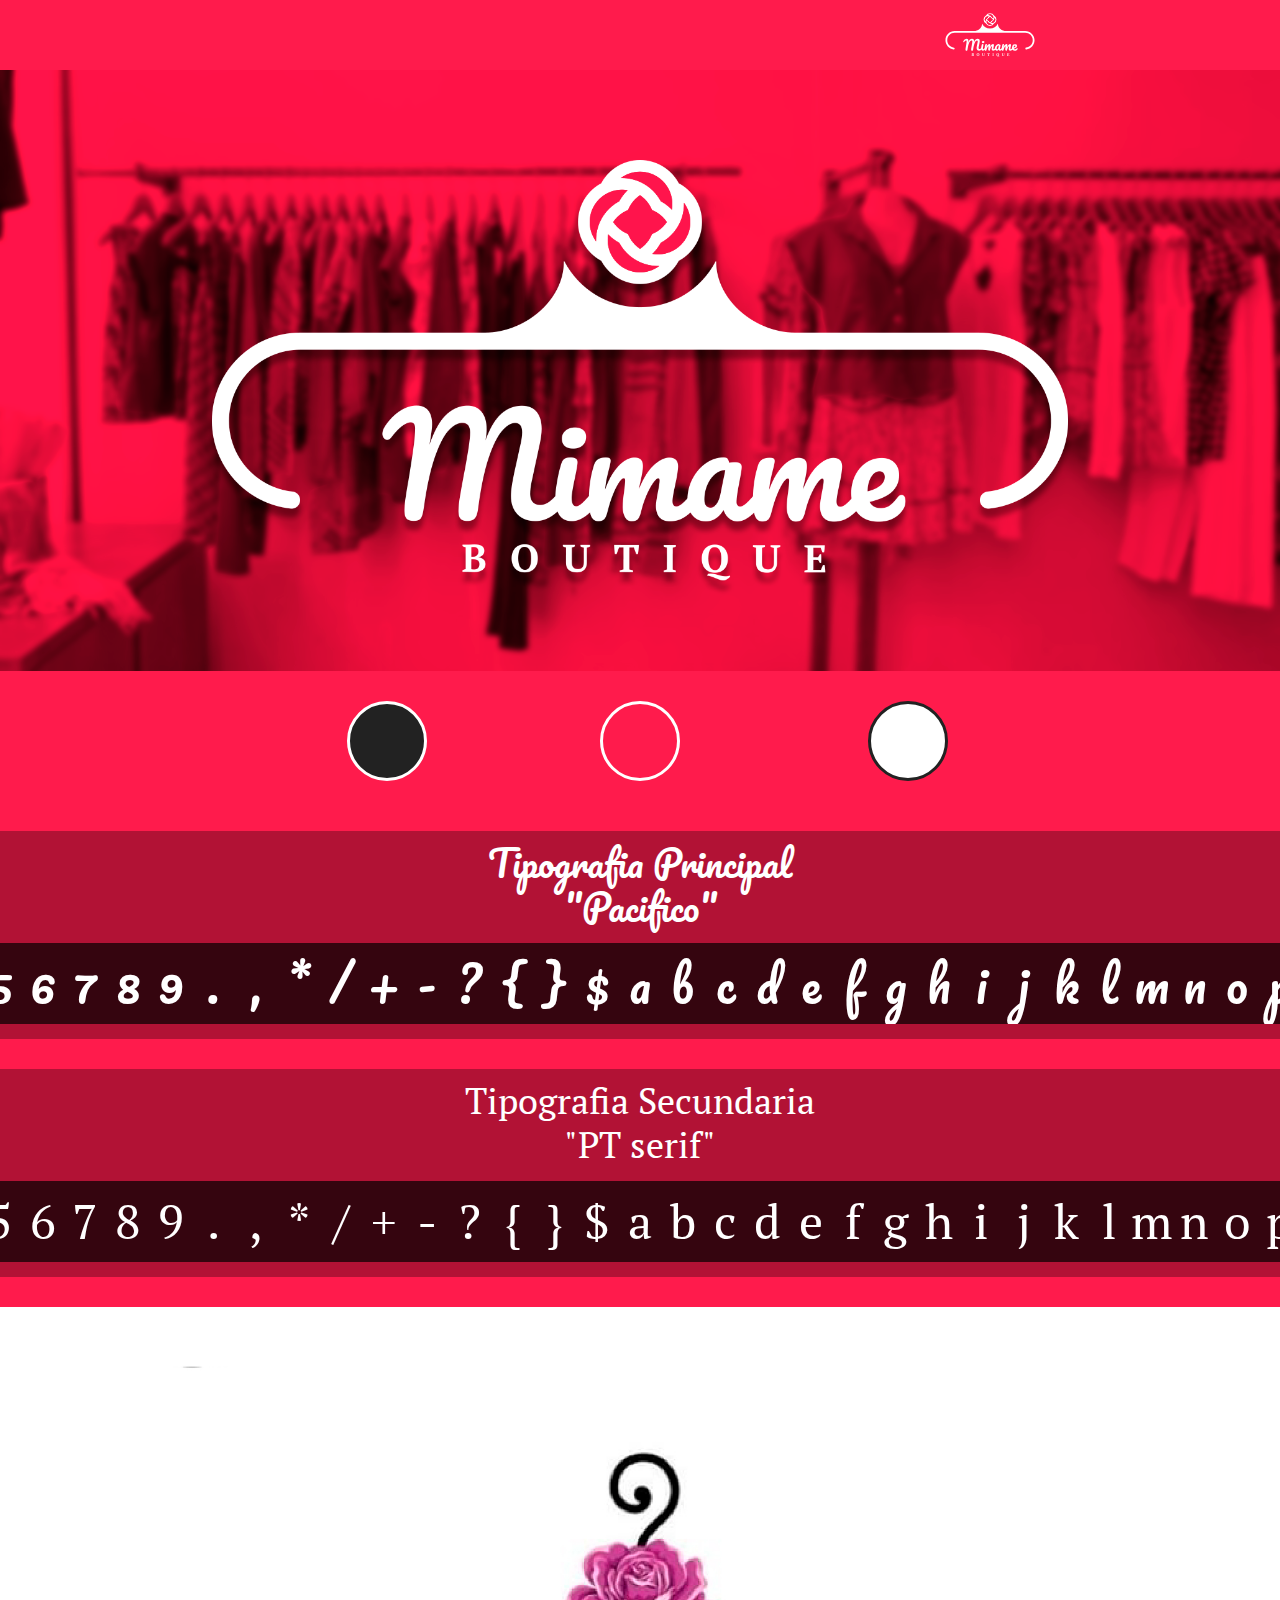
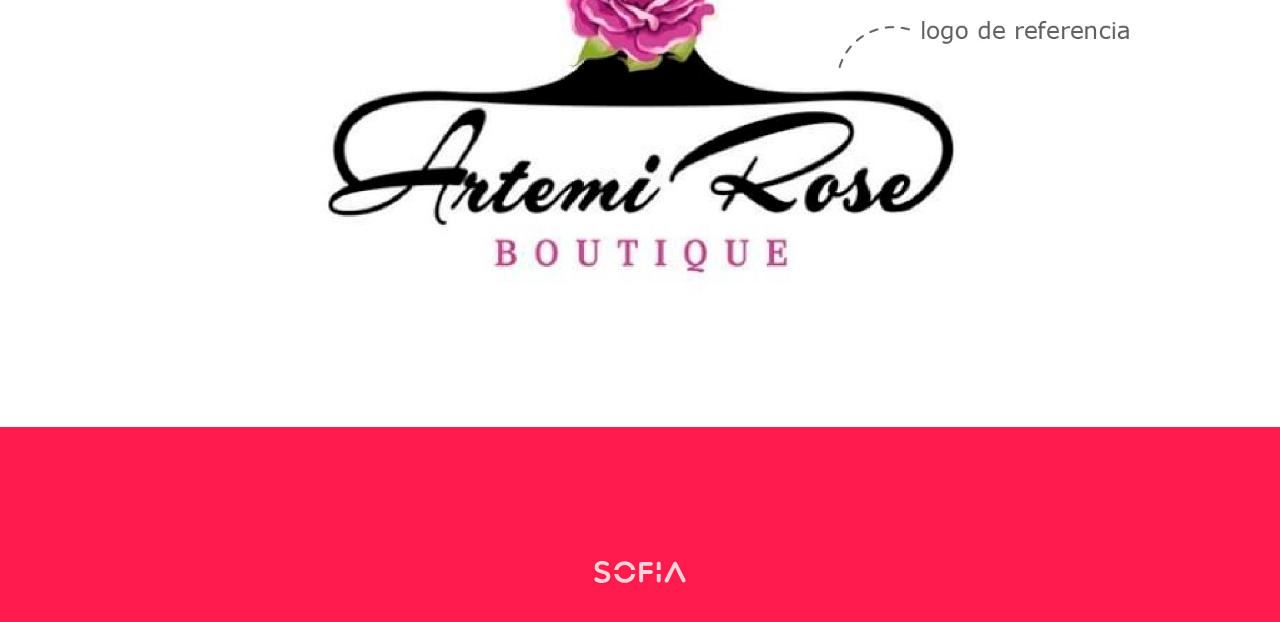
==== commit e487efde: "falta aplicaciones" ====
--- a/index.html
+++ b/index.html
@@ -387,49 +387,46 @@
     <div class="construccionDelLogo">
       
       <div class="contImages first">
-        <img src="assets/construccion/1x/15.png" alt="">
-      </div>
-      <div class="contImages">
-        <img src="assets/construccion/1x/14.png" alt="">
-      </div>
-      <div class="contImages">
-        <img src="assets/construccion/1x/13.png" alt="">
-      </div>
-      <div class="contImages">
-        <img src="assets/construccion/1x/12.png" alt="">
-      </div>
-      <div class="contImages">
-        <img src="assets/construccion/1x/11.png" alt="">
-      </div>
-      <div class="contImages">
-        <img src="assets/construccion/1x/10.png" alt="">
-      </div>
-      <div class="contImages">
-        <img src="assets/construccion/1x/9.png" alt="">
-      </div>
-      <div class="contImages">
-        <img src="assets/construccion/1x/8.png" alt="">
-      </div>
-      <div class="contImages">
-        <img src="assets/construccion/1x/7.png" alt="">
-      </div>
-      <div class="contImages">
-        <img src="assets/construccion/1x/6.png" alt="">
-      </div>
-      <div class="contImages">
-        <img src="assets/construccion/1x/5.png" alt="">
-      </div>
-      <div class="contImages">
-        <img src="assets/construccion/1x/4.png" alt="">
-      </div>
-      <div class="contImages">
-        <img src="assets/construccion/1x/3.png" alt="">
-      </div>
-      <div class="contImages">
-        <img src="assets/construccion/1x/2.png" alt="">
+        <img src="assets/construccion/fondo-rojo.png" alt="">
+      </div>
+      <div class="contImages">
+        <img src="assets/construccion/fondo-negro.png" alt="">
+      </div>
+      <div class="contImages">
+        <img src="assets/construccion/fondo-blanco.png" alt="">
+      </div>
+      <div class="contImages">
+        <img src="assets/construccion/construccion1-11.jpg" alt="">
+      </div>
+      <div class="contImages">
+        <img src="assets/construccion/construccion1-10.jpg" alt="">
+      </div>
+      <div class="contImages">
+        <img src="assets/construccion/construccion1-09.jpg" alt="">
+      </div>
+      <div class="contImages">
+        <img src="assets/construccion/construccion1-08.jpg" alt="">
+      </div>
+      <div class="contImages">
+        <img src="assets/construccion/construccion1-07.jpg" alt="">
+      </div>
+      <div class="contImages">
+        <img src="assets/construccion/construccion1-06.jpg" alt="">
+      </div>
+      <div class="contImages">
+        <img src="assets/construccion/construccion1-05.jpg" alt="">
+      </div>
+      <div class="contImages">
+        <img src="assets/construccion/construccion1-04.jpg" alt="">
+      </div>
+      <div class="contImages">
+        <img src="assets/construccion/construccion1-03.jpg" alt="">
+      </div>
+      <div class="contImages">
+        <img src="assets/construccion/construccion1-02.jpg" alt="">
       </div>
       <div class="contImages last opacityactive">
-        <img src="assets/construccion/1x/1.png" alt="">
+        <img src="assets/construccion/construccion1_Mesa de trabajo 1.jpg" alt="">
       </div>
     </div>
     
@@ -513,7 +510,8 @@
     </div> -->
 
     <!-- SLIDER APLICACIONES CON OWL -->
-    <section class="aplicaciones">
+    <!-- 
+      <section class="aplicaciones">
         <div class="owl-carousel owl-theme slideValores">
           <div class="item">
             <img src="assets/aplicaciones/poster.png" alt="">
@@ -550,12 +548,11 @@
           </div>
         </div>
       </section>
+     -->
 
       <!-- FOOTER -->
       <footer class="">
         <div class="">
-            <?xml version="1.0" encoding="utf-8"?>
-            <!-- Generator: Adobe Illustrator 23.0.0, SVG Export Plug-In . SVG Version: 6.00 Build 0)  -->
             <svg version="1.1" id="Capa_1" xmlns="http://www.w3.org/2000/svg" xmlns:xlink="http://www.w3.org/1999/xlink" x="0px" y="0px"
                viewBox="0 0 2000 2000" style="enable-background:new 0 0 2000 2000;" xml:space="preserve">
             <style type="text/css">
--- a/css/nuevoindex.css
+++ b/css/nuevoindex.css
@@ -19,17 +19,20 @@
 /* ----- HEADER ----- */
 header {
   background: #ff1b4c;
-  height: 70px;
   transition: .2s; }
   header .contheader {
     max-width: 800px;
     margin: auto;
-    position: relative; }
+    position: relative;
+    height: 70px; }
     header .contheader svg {
       height: 50px;
-      float: right;
       transition: .2s;
-      position: absolute; }
+      position: absolute;
+      top: 0;
+      bottom: 0;
+      right: 0;
+      margin: auto; }
 
 /* -------CREADOR------- */
 .creador {
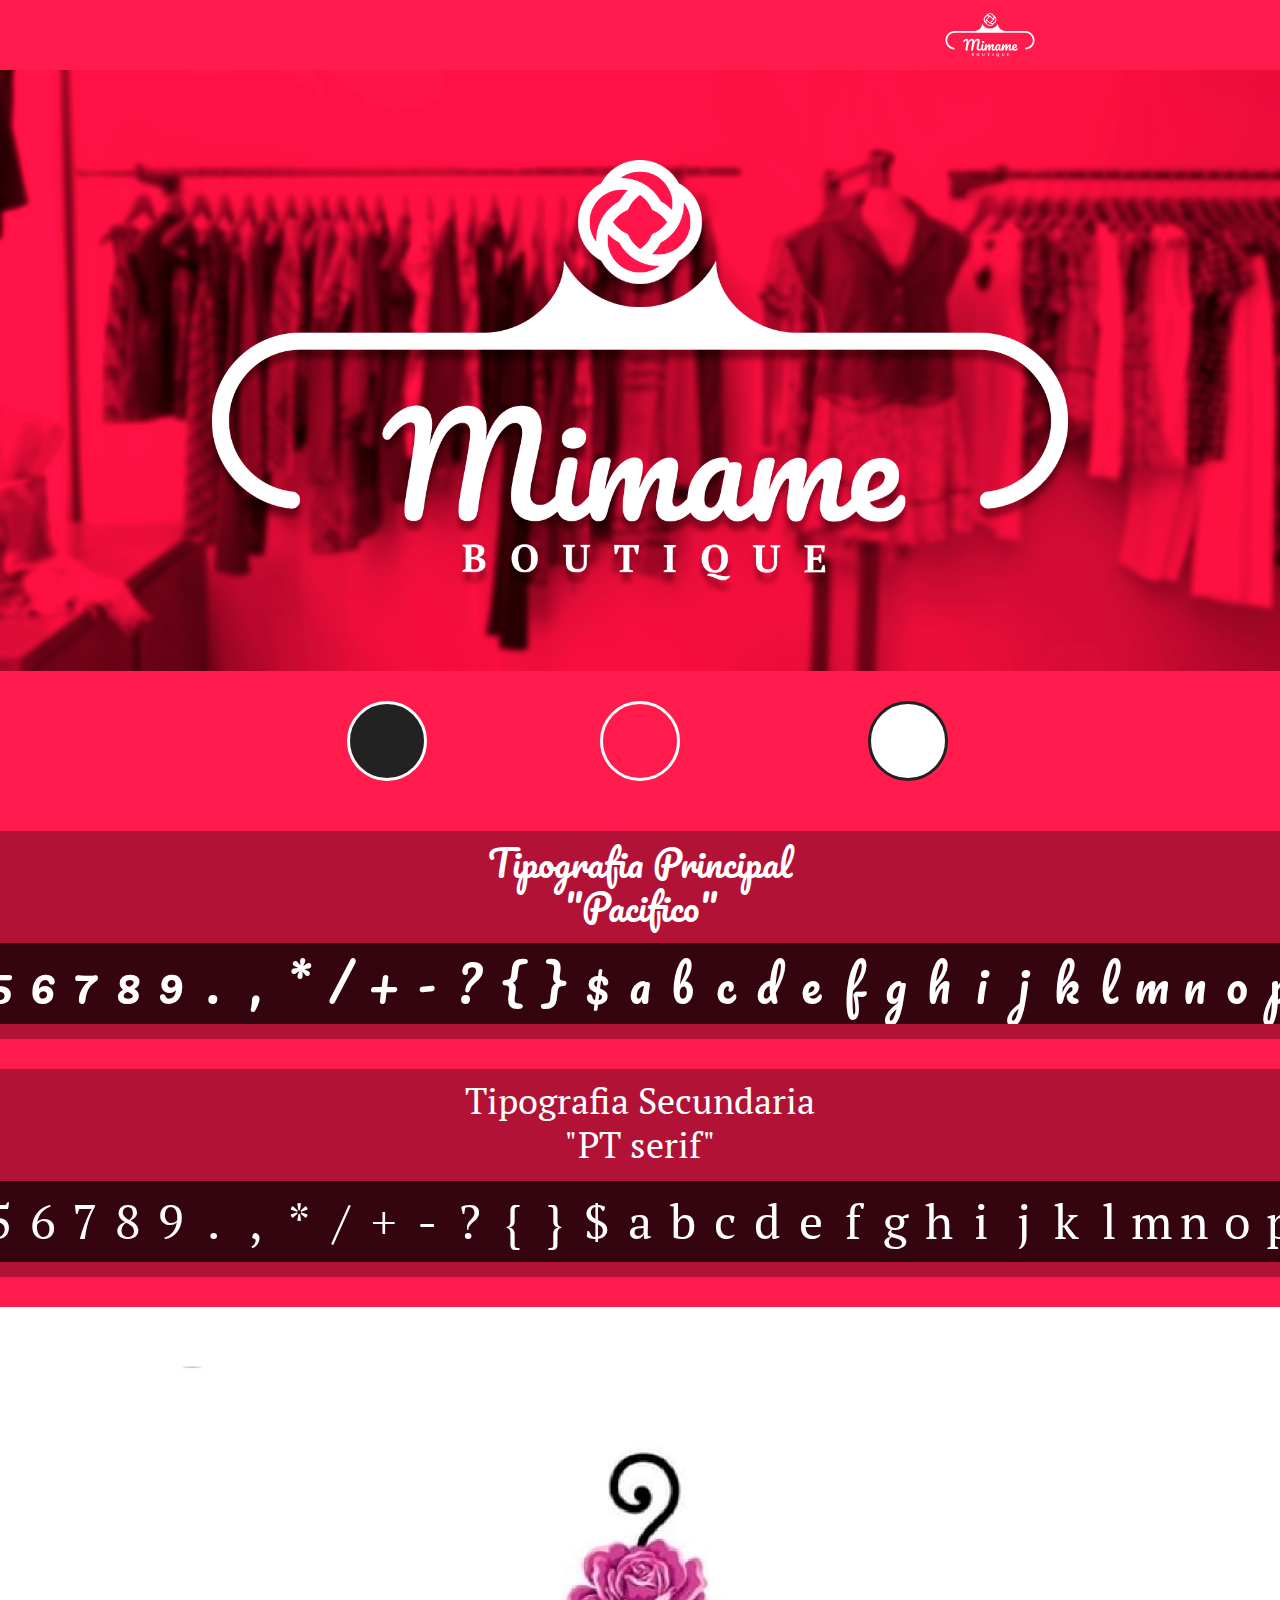
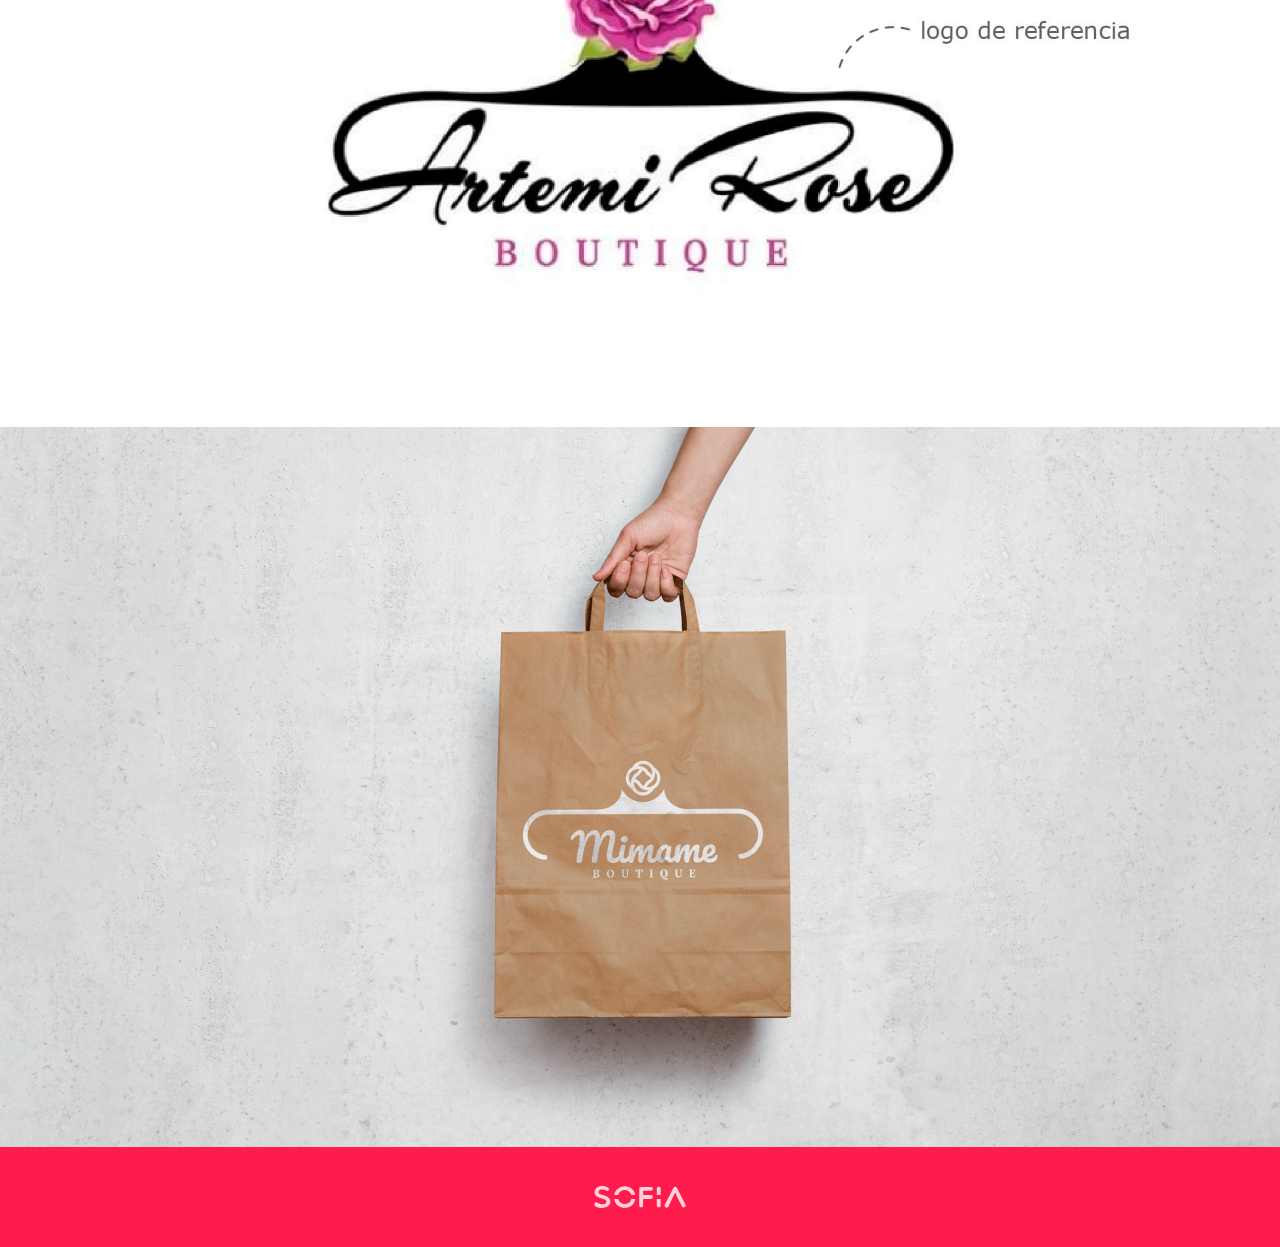
==== commit 8d595cc4: "clossed" ====
--- a/index.html
+++ b/index.html
@@ -379,7 +379,7 @@
     </div>
   </section>
 
-  <section>
+  <section class="construction">
     
     
     <!-- DIAPOSITIVAS -->
@@ -428,21 +428,21 @@
       <div class="contImages last opacityactive">
         <img src="assets/construccion/construccion1_Mesa de trabajo 1.jpg" alt="">
       </div>
-    </div>
-    
-    <!-- BOTONES -->
-    <div class="botones row">
-        <div class="btn-prev col">
-          <div>
-            <i class="fas fa-angle-left"></i>
-          </div>
-        </div>
-        <div class="btn-next col">
-          <div>
-              <i class="fas fa-angle-right"></i>
-          </div>
-        </div>
-      </div>
+      <!-- BOTONES -->
+      <div class="botones row">
+          <div class="btn-prev col">
+            <div>
+              <i class="fas fa-angle-left"></i>
+            </div>
+          </div>
+          <div class="btn-next col">
+            <div>
+                <i class="fas fa-angle-right"></i>
+            </div>
+          </div>
+        </div>
+    </div>
+    
     
   </section>
 
@@ -510,45 +510,36 @@
     </div> -->
 
     <!-- SLIDER APLICACIONES CON OWL -->
-    <!-- 
+    
       <section class="aplicaciones">
         <div class="owl-carousel owl-theme slideValores">
           <div class="item">
-            <img src="assets/aplicaciones/poster.png" alt="">
-          </div>
-          <div class="item">
-            <img src="assets/aplicaciones/revista.png" alt="">
-          </div>
-          <div class="item">
-            <img src="assets/aplicaciones/sello-positivo1920.png" alt="">
-          </div>
-          <div class="item">
-            <img src="assets/aplicaciones/sello1920.png" alt="">
+            <img src="assets/aplicaciones/bolsa1.png" alt="">
+          </div>
+          <div class="item">
+            <img src="assets/aplicaciones/bolsa2.png" alt="">
+          </div>
+          <div class="item">
+            <img src="assets/aplicaciones/marco.png" alt="">
+          </div>
+          <div class="item">
+            <img src="assets/aplicaciones/cel-fondo-negro.png" alt="">
+          </div>
+          <div class="item">
+            <img src="assets/aplicaciones/sello-positivo.png" alt="">
+          </div>
+          <div class="item">
+            <img src="assets/aplicaciones/sello-negro.png" alt="">
+          </div>
+          <div class="item">
+            <img src="assets/aplicaciones/sello-color.png" alt="">
           </div>
           <div class="item">
             <img src="assets/aplicaciones/tarjetas-personales.png" alt="">
           </div>
-          <div class="item">
-            <img src="assets/aplicaciones/gorra-frente.png" alt="">
-          </div>
-          <div class="item">
-            <img src="assets/aplicaciones/gorra-3cuartos.png" alt="">
-          </div>
-          <div class="item">
-            <img src="assets/aplicaciones/gorra-atras.png" alt="">
-          </div>
-          <div class="item">
-            <img src="assets/aplicaciones/gorra-frente2.png" alt="">
-          </div>
-          <div class="item">
-            <img src="assets/aplicaciones/gorra-3cuartos2.png" alt="">
-          </div>
-          <div class="item">
-            <img src="assets/aplicaciones/gorra-atras2.png" alt="">
-          </div>
         </div>
       </section>
-     -->
+    
 
       <!-- FOOTER -->
       <footer class="">
--- a/css/nuevoindex.css
+++ b/css/nuevoindex.css
@@ -188,7 +188,15 @@
 /* CONSTRUCCION DEL LOGO*/
 /* botones */
 .botones {
-  padding: 20px; }
+  padding: 20px;
+  position: absolute;
+  z-index: 2;
+  top: 0;
+  left: 0;
+  right: 0;
+  margin: auto;
+  height: 100%;
+  opacity: 0; }
 
 .botones > div {
   padding: 10px;
@@ -219,9 +227,11 @@
   border-radius: 50%; }
 
 /* construccion */
-.construccionDelLogo {
-  margin: 30px auto 0;
+.construction {
   position: relative; }
+  .construction .construccionDelLogo {
+    margin: 30px auto 0;
+    position: relative; }
 
 .construccionDelLogo .contImages:first-child {
   position: static; }
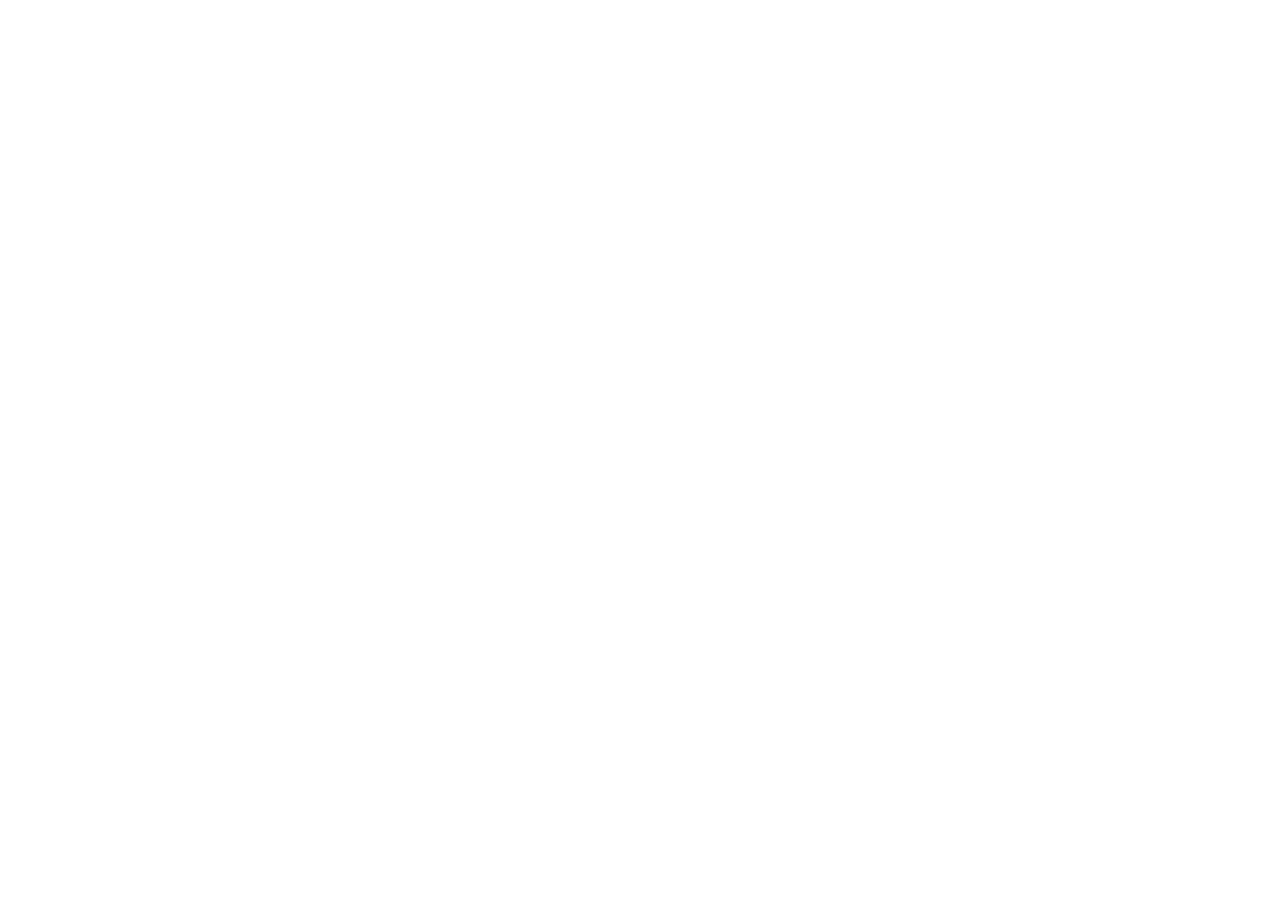
==== commit 052999cc: "asdasd" ====
--- a/index.html
+++ b/index.html
@@ -1,591 +1,12 @@
 <!DOCTYPE html>
-<html lang="es">
+<html lang="en">
 <head>
-  <title>Mimame BOUTIQUE</title>
   <meta charset="UTF-8">
   <meta name="viewport" content="width=device-width, initial-scale=1.0">
-  <link rel="shortcut icon" href="assets/favicon/logo-corto.ico"/>
-
-  <!-- FUENTES -->
-  <link href="https://fonts.googleapis.com/css?family=PT+Serif|Pacifico" rel="stylesheet">
-    <!-- BOOTSTRAP -->
-  <link rel="stylesheet" href="https://stackpath.bootstrapcdn.com/bootstrap/4.3.1/css/bootstrap.min.css" integrity="sha384-ggOyR0iXCbMQv3Xipma34MD+dH/1fQ784/j6cY/iJTQUOhcWr7x9JvoRxT2MZw1T" crossorigin="anonymous">
-  <script src="https://stackpath.bootstrapcdn.com/bootstrap/4.3.1/js/bootstrap.min.js" integrity="sha384-JjSmVgyd0p3pXB1rRibZUAYoIIy6OrQ6VrjIEaFf/nJGzIxFDsf4x0xIM+B07jRM" crossorigin="anonymous"></script>
-  <!-- OWL -->
-  <link rel="stylesheet" href="owlcarousel/owl.carousel.min.css">
-  <link rel="stylesheet" href="owlcarousel/owl.theme.default.min.css">
-    <!-- ESTILOS -->
-  <link rel="stylesheet" href="css/nuevoindex.css">
-  <!-- ICONOS -->
-  <link rel="stylesheet" href="https://use.fontawesome.com/releases/v5.8.1/css/all.css" integrity="sha384-50oBUHEmvpQ+1lW4y57PTFmhCaXp0ML5d60M1M7uH2+nqUivzIebhndOJK28anvf" crossorigin="anonymous">
-  
+  <meta http-equiv="X-UA-Compatible" content="ie=edge">
+  <title>Document</title>
 </head>
 <body>
-
-  <header>
-    <div class="contheader row">
-        <svg id="Capa_1" data-name="Capa 1" xmlns="http://www.w3.org/2000/svg" viewBox="0 0 2000 1000"><defs><style>.cls-1{fill:#fff;}.cls-2{fill:#ff1b4c;}</style></defs><title>logo-mimame</title><path class="cls-1" d="M514.57,808.64q-4.5-4.64-4.47-17.57A175.3,175.3,0,0,1,512,768.73q1.86-13.63,6.11-37.51,7.38-44.12,11.65-76.43a279.63,279.63,0,0,0,2.59-33.72q0-12.65-9.25-12.66-7.32,0-17.58,7.41t-22.67,23.71q-3.94,5.34-8.72,5.33c-2.62,0-4.92-1.27-6.88-3.81a13.57,13.57,0,0,1-2.93-8.57,24.51,24.51,0,0,1,1.84-9.13,50.57,50.57,0,0,1,6.06-10.53q13.53-18.81,30.12-29t33.18-10.2q15.46,0,23.74,9.87t8.24,28.69A134,134,0,0,1,566,630q-1.42,10.26-2.56,16.72c-.75,4.31-1.32,7.3-1.7,9q16.11-45.78,36.09-63.88t43.87-18q18.27,0,28.79,13T681,623.29a131.61,131.61,0,0,1-2.56,23q14.12-38.76,33-55.59T754.7,574q19.68,0,30.2,12.7t10.47,35.43q0,12.38-3.7,30.07L774.39,732.5a125.88,125.88,0,0,0-2.85,24.16q0,11.8,5.45,17.72t15.3,5.93q9.29,0,18.14-6.15t21-20.49q3.38-3.92,7.59-3.92a6.51,6.51,0,0,1,5.76,3.39c1.4,2.25,2.09,5.34,2.09,9.28q0,11-5.37,17.41-14.65,17.68-29,25.81a60.06,60.06,0,0,1-30.09,8.1q-23.89,0-37.36-14.26t-13.42-38.11q0-16.57,6.83-48l11.33-51.42,2-9q1.41-6.45,2.27-12.22a77.41,77.41,0,0,0,.86-11.38q0-9.84-3.77-14.76t-10.81-4.94q-13.21,0-27.71,17T685,682.88q-13.14,39.33-21.4,102.27-2,16.86-6.92,22.61t-15.89,5.73q-9.56,0-13.9-4.52t-4.33-16.87q0-11.52,3.14-30.2t8-44q13-68,13.07-87.66c0-7.12-1.34-12.37-4-15.75s-6.79-5.07-12.22-5.08q-13.77,0-28.41,15.55T573.38,680.3q-14,39.75-23.37,107.46-2,14.34-5.79,20t-14.77,5.59Q519.05,813.29,514.57,808.64Z"/><path class="cls-1" d="M832,800.89q-8.28-12.93-8.24-34.3,0-12.65,3.29-32.45a302.34,302.34,0,0,1,8.35-36.95q2.55-9,6.77-12.35t13.5-3.35q14.32,0,14.31,9.58,0,7-5.39,32.59-6.79,30.92-6.82,41.87,0,8.43,2.23,12.93a7.83,7.83,0,0,0,7.58,4.51q5.05,0,12.66-7t20.27-22.16c2.26-2.62,4.78-3.93,7.6-3.93a6.49,6.49,0,0,1,5.75,3.39q2.1,3.38,2.09,9.27,0,11.25-5.36,17.42-27.89,34-52.06,33.92Q840.29,813.84,832,800.89Zm11.34-143.46q-5.89-5.48-5.87-15.32a20.74,20.74,0,0,1,7.76-16.43q7.72-6.58,19.26-6.57,10.4,0,16.85,5.09t6.44,14.34q0,11.25-7.34,17.83T861.07,663Q849.27,662.92,843.37,657.43Z"/><path class="cls-1" d="M898.07,802.69q-4.35-11.24-4.3-36a228.86,228.86,0,0,1,10.52-69.4q2.55-8.14,8.31-11.93t16.17-3.77c3.74,0,6.37.48,7.87,1.42s2.24,2.72,2.24,5.35q0,4.49-4.26,20.22-2.82,11.25-4.52,19.53a192.33,192.33,0,0,0-2.85,20.65q7.62-21.91,18.19-37.07t21.68-22.58q11.11-7.43,21-7.42t13.91,4.52q4.07,4.51,4,13.78,0,9-5.4,32.6-2.26,10.11-3.12,15.17,14.12-34.54,31.29-50.26t32.06-15.68q18.27,0,18.24,18.3,0,11-6.25,39.62-5.38,24.43-5.4,32.31,0,11.23,8.14,11.25,5.61,0,13.36-6.86t20.69-22.31c2.26-2.61,4.79-3.93,7.6-3.92a6.48,6.48,0,0,1,5.75,3.38c1.41,2.25,2.1,5.35,2.1,9.28q0,11.25-5.37,17.42a124.75,124.75,0,0,1-26,24.41,54.57,54.57,0,0,1-31.64,9.5q-14.32,0-21.62-8.33t-7.27-24q0-7.86,4-28.09,3.69-17.71,3.7-24.45c0-3-1-4.5-3.09-4.5q-3.65,0-10.41,9.4t-13.53,24.85a201.54,201.54,0,0,0-11,32.58q-3.12,13.49-7.2,18t-13.08,4.47q-9.27,0-13.89-8.88T964,783.69q0-10.66,2.86-30.91,2.28-18,2.29-23.6,0-4.5-3.08-4.5-4.23,0-10.7,10.1a144,144,0,0,0-12.55,25.83,248.1,248.1,0,0,0-9.75,30.9q-3.12,13.22-7.2,17.84T913.09,814Q902.4,813.95,898.07,802.69Z"/><path class="cls-1" d="M1109,801.65q-10.38-12.66-10.34-33.18a91.46,91.46,0,0,1,10.47-42.56,88.85,88.85,0,0,1,27.74-32.28q17.31-12.2,36.7-12.16c4.12,0,6.89.81,8.29,2.4s2.56,4.46,3.5,8.58a65.9,65.9,0,0,1,12.37-1.1q13.76,0,13.75,9.86,0,5.89-4.26,28.09-6.53,32.33-6.54,45a10.19,10.19,0,0,0,2.09,6.75,6.79,6.79,0,0,0,5.48,2.54q5.34,0,12.94-6.86t20.55-22.31q3.39-3.93,7.6-3.93a6.51,6.51,0,0,1,5.75,3.39c1.41,2.25,2.1,5.34,2.1,9.28q0,11.24-5.37,17.41a141.3,141.3,0,0,1-24.5,24.13q-12.94,9.83-25,9.8a26.21,26.21,0,0,1-17-6.36q-7.72-6.33-11.63-17.3-14.67,23.58-36.86,23.54Q1119.37,814.31,1109,801.65Zm49.79-23q5.63-7.29,8.19-19.38l10.48-51.7q-11.81.27-21.79,8.82T1139.74,739a76.2,76.2,0,0,0-6,29.78q0,8.72,3.49,12.93A12,12,0,0,0,1147,786Q1153.14,786,1158.78,778.69Z"/><path class="cls-1" d="M1239.26,803.28q-4.35-11.25-4.3-36a228.87,228.87,0,0,1,10.52-69.41q2.54-8.13,8.31-11.93T1270,682.2c3.74,0,6.37.48,7.87,1.41s2.24,2.73,2.23,5.35q0,4.5-4.25,20.23-2.82,11.23-4.52,19.52a192.19,192.19,0,0,0-2.85,20.66q7.62-21.92,18.19-37.07t21.68-22.59q11.12-7.43,21-7.41t13.91,4.52c2.7,3,4.06,7.59,4,13.78q0,9-5.4,32.59-2.27,10.11-3.12,15.17,14.11-34.54,31.29-50.25t32.06-15.69q18.27,0,18.24,18.3,0,11-6.25,39.62-5.38,24.45-5.4,32.31,0,11.25,8.14,11.26,5.61,0,13.36-6.87t20.69-22.3c2.26-2.62,4.78-3.93,7.6-3.93a6.51,6.51,0,0,1,5.75,3.39c1.41,2.25,2.1,5.34,2.09,9.27q0,11.25-5.36,17.42a124.48,124.48,0,0,1-26,24.41,54.49,54.49,0,0,1-31.64,9.5q-14.32,0-21.63-8.33t-7.26-24q0-7.86,4-28.1,3.69-17.7,3.7-24.44,0-4.5-3.09-4.51-3.65,0-10.41,9.4T1355,759.63a202.49,202.49,0,0,0-11,32.58q-3.12,13.5-7.2,18t-13.08,4.47q-9.27,0-13.89-8.87t-4.6-21.51q0-10.68,2.86-30.91,2.28-18,2.29-23.61,0-4.49-3.09-4.5-4.21,0-10.69,10.1A144.16,144.16,0,0,0,1284,761.2a247.06,247.06,0,0,0-9.75,30.9q-3.12,13.2-7.2,17.83c-2.72,3.09-7,4.62-12.79,4.62Q1243.59,814.52,1239.26,803.28Z"/><path class="cls-1" d="M1549.89,762.78c1.4,2.25,2.09,5.34,2.09,9.27a31.21,31.21,0,0,1-4.81,17.42,54.8,54.8,0,0,1-20.69,18.8Q1513.67,815,1496,815q-27,0-41.85-16.23T1439.31,755a81.19,81.19,0,0,1,8.21-36.1,66.62,66.62,0,0,1,22.67-26.52,56.92,56.92,0,0,1,32.76-9.79q16.29,0,26.12,9.75t9.79,26.29a45.43,45.43,0,0,1-14,33.28q-13.94,13.89-47.4,22,6.73,12.95,22.75,13,11.52,0,19-5.31t17.31-17.95q3.39-4.22,7.6-4.21A6.52,6.52,0,0,1,1549.89,762.78Zm-69.35-40.59q-7.2,12.07-7.22,29.21V752q16.58-3.91,26.15-11.76t9.59-18.26a12.2,12.2,0,0,0-2.93-8.57,10.35,10.35,0,0,0-8-3.25Q1487.73,710.12,1480.54,722.19Z"/><path class="cls-1" d="M630.82,919.2v-3.06a21.27,21.27,0,0,1,3.27-1.52,13,13,0,0,1,3.34-.8l.08-45.6a26.28,26.28,0,0,1-3.39-.93,20.29,20.29,0,0,1-3.22-1.42v-3.06l13,0q3.06,0,5.8-.23c1.83-.16,3.92-.23,6.28-.23a49.31,49.31,0,0,1,7.49.58,21.13,21.13,0,0,1,6.45,2,11.5,11.5,0,0,1,4.5,4.08,12.11,12.11,0,0,1,1.68,6.73,12.2,12.2,0,0,1-3.52,8.69,14.25,14.25,0,0,1-3.87,2.81,17.29,17.29,0,0,1-4.8,1.61v.32a27,27,0,0,1,5.2,1.22,15.21,15.21,0,0,1,4.71,2.58,13.32,13.32,0,0,1,3.41,4.24,12.59,12.59,0,0,1,1.32,6,13.88,13.88,0,0,1-1.95,7.49,15.62,15.62,0,0,1-5.2,5.15,23.78,23.78,0,0,1-7.46,2.93,40.62,40.62,0,0,1-8.7.91c-1.13,0-2.36,0-3.71-.09l-4-.17-3.91-.16q-1.89-.09-3.18-.09Zm24.34-4.71a10.53,10.53,0,0,0,8-3,11.09,11.09,0,0,0,2.92-8,11.55,11.55,0,0,0-1-5,8,8,0,0,0-2.66-3.15,10.43,10.43,0,0,0-4-1.62,27.75,27.75,0,0,0-5.08-.45h-4.27l0,20.71c.75.16,1.54.3,2.37.4A31.13,31.13,0,0,0,655.16,914.49ZM651.66,888c.91,0,1.83,0,2.74-.11s1.77-.18,2.58-.28a11.49,11.49,0,0,0,5.08-4,10.31,10.31,0,0,0,1.94-6.16c0-3.39-.87-5.87-2.64-7.46a10,10,0,0,0-6.85-2.39c-1.18,0-2.2,0-3.06.08s-1.64.13-2.33.24l0,20.06Z"/><path class="cls-1" d="M733,891.18a36.82,36.82,0,0,1,1.79-11.63,26,26,0,0,1,5.26-9.26,23.74,23.74,0,0,1,8.55-6.07,32.38,32.38,0,0,1,23.36,0,23.41,23.41,0,0,1,8.49,6.1,26.73,26.73,0,0,1,5.18,9.27,39.16,39.16,0,0,1,0,23.28,26.65,26.65,0,0,1-5.21,9.26,23.5,23.5,0,0,1-8.51,6.07,32.55,32.55,0,0,1-23.37,0,23.82,23.82,0,0,1-8.53-6.1,26.33,26.33,0,0,1-5.22-9.27A37,37,0,0,1,733,891.18Zm13.7,0a51.83,51.83,0,0,0,.79,9.55,25.29,25.29,0,0,0,2.52,7.58,14,14,0,0,0,4.42,5,11.5,11.5,0,0,0,6.48,1.82,9.59,9.59,0,0,0,5.89-1.8,13.43,13.43,0,0,0,4-5A27.59,27.59,0,0,0,773,900.8a64.2,64.2,0,0,0,.7-9.55,56.72,56.72,0,0,0-.75-9.54,26.18,26.18,0,0,0-2.41-7.58,13.22,13.22,0,0,0-4.34-5,11.63,11.63,0,0,0-6.56-1.82,10.37,10.37,0,0,0-6.21,1.8,12.57,12.57,0,0,0-4,5,26,26,0,0,0-2.11,7.57A69,69,0,0,0,746.72,891.2Z"/><path class="cls-1" d="M839.57,863.17l24.81,0v3.06a17.09,17.09,0,0,1-6.13,2.33l0,31a20.89,20.89,0,0,0,.87,6.61,10.75,10.75,0,0,0,2.57,4.32,9.91,9.91,0,0,0,4.07,2.38,18.35,18.35,0,0,0,5.35.74,14.87,14.87,0,0,0,4.88-.76,9.87,9.87,0,0,0,3.87-2.45,11.11,11.11,0,0,0,2.54-4.43,21.91,21.91,0,0,0,.9-6.76l.06-30.21a27.9,27.9,0,0,1-3.83-1.14,14.76,14.76,0,0,1-3.26-1.62v-3.06l20,0v3.06A13,13,0,0,1,893,868a31.46,31.46,0,0,1-3.46,1l0,30.29q0,10.3-5.47,15.66t-15.35,5.32q-10.8,0-16.67-4.86T846.11,900l.06-31.42a19.77,19.77,0,0,1-3.39-.85,16.74,16.74,0,0,1-3.22-1.5Z"/><path class="cls-1" d="M985.53,919.81l-27.71,0V916.7c1.08-.42,2.3-.87,3.67-1.32a25.32,25.32,0,0,1,4.15-1l.08-45.76-9.35,0-5.18,13.77h-3.3c-.21-1.08-.43-2.45-.64-4.11s-.39-3.39-.55-5.16-.29-3.53-.4-5.28-.15-3.23-.15-4.47l51.32.09c0,1.29-.06,2.79-.17,4.51s-.25,3.46-.41,5.24-.36,3.47-.58,5.11-.43,3-.65,4.15h-3.38l-5.13-13.78-9.35,0-.08,45.76c1.4.27,2.78.6,4.15,1a20.36,20.36,0,0,1,3.67,1.38Z"/><path class="cls-1" d="M1074.47,920l-25.14-.05v-3.06a20.76,20.76,0,0,1,6.53-2.33l.08-45.59a16.76,16.76,0,0,1-3.39-.9,19.1,19.1,0,0,1-3.14-1.45v-3.06l25.13,0v3.06a16.4,16.4,0,0,1-3.19,1.49,18.57,18.57,0,0,1-3.34.84l-.08,45.59a29.84,29.84,0,0,1,3.34.9,14.43,14.43,0,0,1,3.18,1.45Z"/><path class="cls-1" d="M1128.41,891.86a36.88,36.88,0,0,1,1.79-11.64,26.08,26.08,0,0,1,5.26-9.25,23.62,23.62,0,0,1,8.55-6.07,32.38,32.38,0,0,1,23.36,0,23.29,23.29,0,0,1,8.49,6.1,26.64,26.64,0,0,1,5.18,9.27,39.16,39.16,0,0,1,0,23.28,26.51,26.51,0,0,1-5.22,9.26,23.19,23.19,0,0,1-8.51,6.06,32.38,32.38,0,0,1-23.36,0,23.67,23.67,0,0,1-8.53-6.09,26.29,26.29,0,0,1-5.22-9.28A36.89,36.89,0,0,1,1128.41,891.86Zm59.15,37.32a39.38,39.38,0,0,1-3.11,2.93,28.28,28.28,0,0,1-3.47,2.54,16.82,16.82,0,0,1-3.83,1.76,13.64,13.64,0,0,1-4.19.64,22.34,22.34,0,0,1-7.45-1.34c-2.49-.89-5.1-1.92-7.8-3.08s-5.56-2.27-8.54-3.36a44.85,44.85,0,0,0-9.7-2.27l2-3.54a27.17,27.17,0,0,1,7.61-.35,59.62,59.62,0,0,1,7.41,1.22c2.44.57,4.89,1.21,7.33,1.91a73.42,73.42,0,0,0,7.37,1.71,42.12,42.12,0,0,0,7.57.61,26.19,26.19,0,0,0,8-1.39Zm-45.46-37.3a52.76,52.76,0,0,0,.8,9.55,25.39,25.39,0,0,0,2.52,7.58,13.82,13.82,0,0,0,4.42,5,11.34,11.34,0,0,0,6.48,1.82,9.46,9.46,0,0,0,5.89-1.8,13.35,13.35,0,0,0,4-5,27.16,27.16,0,0,0,2.22-7.57,61.4,61.4,0,0,0,.7-9.54,54.82,54.82,0,0,0-.75-9.55,26,26,0,0,0-2.4-7.58,13.19,13.19,0,0,0-4.34-5A11.47,11.47,0,0,0,1155,868a10.3,10.3,0,0,0-6.21,1.8,12.68,12.68,0,0,0-4,5,26.26,26.26,0,0,0-2.1,7.57A70.5,70.5,0,0,0,1142.1,891.88Z"/><path class="cls-1" d="M1235,863.85l24.81,0V867a17.15,17.15,0,0,1-6.13,2.32l-.05,31a20.93,20.93,0,0,0,.87,6.61,10.64,10.64,0,0,0,2.57,4.31,9.82,9.82,0,0,0,4.07,2.39,18.36,18.36,0,0,0,5.35.73,14.91,14.91,0,0,0,4.88-.76,9.65,9.65,0,0,0,3.87-2.45,11.07,11.07,0,0,0,2.54-4.42,21.93,21.93,0,0,0,.9-6.77l.06-30.21a29.29,29.29,0,0,1-3.83-1.13,15.21,15.21,0,0,1-3.26-1.62v-3.06l20,0V867a13,13,0,0,1-3.23,1.69,29.33,29.33,0,0,1-3.46,1l-.05,30.29q0,10.32-5.47,15.66T1264,921q-10.8,0-16.67-4.86t-5.86-15.48l.06-31.41a19.62,19.62,0,0,1-3.39-.86,16.14,16.14,0,0,1-3.22-1.49Z"/><path class="cls-1" d="M1384.32,864.1c-.11,2.42-.31,4.92-.58,7.49s-.62,5-1,7.25h-3.31l-3.69-9.52-15.06,0,0,19.73,9.83,0,3.56-6.19h2.57a84,84,0,0,1,.39,8.78q0,4.83-.42,9h-2.58l-3.53-6.37-9.83,0,0,21,15.71,0,4.29-10.22h3.3c.21,1,.42,2.17.63,3.46s.39,2.62.52,4,.24,2.75.32,4.15.11,2.69.11,3.87l-43.58-.08v-3.06a28.69,28.69,0,0,1,3.07-1.37,20.5,20.5,0,0,1,3.54-1l.08-45.59a30.55,30.55,0,0,1-3.42-.93,16.78,16.78,0,0,1-3.18-1.42V864Z"/><path class="cls-1" d="M1890.36,602.38c1.5,95.87-71,175.54-164,185.4a17.54,17.54,0,0,1-19.45-17.4v-.51a17.63,17.63,0,0,1,15.93-17.43c74.89-8,133.19-72.13,132-149.36-1.21-81.18-69-145.71-150.19-145.71H293.08c-81.61,0-148,66.33-148,148,0,76.32,58.06,139.29,132.31,147.13a17.76,17.76,0,0,1-2,35.4,15.63,15.63,0,0,1-1.91-.11c-92-9.78-163.91-87.89-163.91-182.42,0-101.15,82.33-183.49,183.46-183.49H677.81c81.61,0,163.89-66.32,163.89-148h1.13a177.31,177.31,0,0,0,314.32,0h1.13c0,81.64,82.3,148,163.91,148h381.89C1804.75,421.84,1888.75,501.73,1890.36,602.38Z"/><path class="cls-1" d="M1080.59,111.25a91.4,91.4,0,0,0-161.2,0,91.4,91.4,0,0,0,0,161.2,91.41,91.41,0,0,0,161.2,0,91.4,91.4,0,0,0,0-161.2ZM1000,87.19a66.92,66.92,0,0,1,40.09,13.26,67,67,0,0,1,22.32,29,66.76,66.76,0,0,1,4.79,24.95,68.21,68.21,0,0,1-1,11.86,91.55,91.55,0,0,0-23-17.54,91.35,91.35,0,0,0-80.6-48.3c-.88,0-1.76,0-2.63,0A66.92,66.92,0,0,1,1000,87.19Zm0,209.32a66.93,66.93,0,0,1-40.09-13.27,67.24,67.24,0,0,1-22.32-29,66.77,66.77,0,0,1-4.79-25,68.21,68.21,0,0,1,1-11.86,92,92,0,0,0,23,17.55,91.3,91.3,0,0,0,17.55,23,89.63,89.63,0,0,0,11.83,9.54,90.55,90.55,0,0,0,51.22,15.74c.88,0,1.76,0,2.63-.05A66.93,66.93,0,0,1,1000,296.51ZM1016.44,232a67.2,67.2,0,0,1-13.82,13.8c-.86.63-1.74,1.26-2.63,1.86-.89-.6-1.77-1.23-2.63-1.86a67.14,67.14,0,0,1-22.32-29,67.14,67.14,0,0,1-29-22.32c-.64-.86-1.26-1.74-1.86-2.63q.9-1.35,1.86-2.64a67.35,67.35,0,0,1,29-22.32,67,67,0,0,1,22.32-29c.86-.64,1.74-1.27,2.63-1.86.89.59,1.77,1.22,2.63,1.86a67,67,0,0,1,22.32,29,67.19,67.19,0,0,1,29,22.32c.64.86,1.27,1.74,1.86,2.64-.59.89-1.22,1.77-1.86,2.63a67,67,0,0,1-29,22.32A67.44,67.44,0,0,1,1016.44,232Zm-99.87-40.14a91.14,91.14,0,0,0-8,37.45c0,.89,0,1.77,0,2.64a67.2,67.2,0,0,1,53.94-107.3,68.32,68.32,0,0,1,11.87,1,91.17,91.17,0,0,0-17.55,23,92.12,92.12,0,0,0-40.28,43.14Zm174.82,40.09A67.37,67.37,0,0,1,1025.58,258a91.3,91.3,0,0,0,17.55-23,91.82,91.82,0,0,0,23-17.55,90.44,90.44,0,0,0,9.54-11.83,92.16,92.16,0,0,0,7.71-13.76,91.06,91.06,0,0,0,8-37.46c0-.88,0-1.76,0-2.63a67.23,67.23,0,0,1,0,80.18Z"/><path class="cls-2" d="M1104.65,191.85A67.29,67.29,0,0,1,1025.58,258a91.3,91.3,0,0,0,17.55-23,91.82,91.82,0,0,0,23-17.55,90.44,90.44,0,0,0,9.54-11.83,92.16,92.16,0,0,0,7.71-13.76,91.06,91.06,0,0,0,8-37.46c0-.88,0-1.76,0-2.63A66.92,66.92,0,0,1,1104.65,191.85Z"/><path class="cls-2" d="M1067.19,154.39a68.21,68.21,0,0,1-1,11.86,91.55,91.55,0,0,0-23-17.54,91.35,91.35,0,0,0-80.6-48.3c-.88,0-1.76,0-2.63,0a67.23,67.23,0,0,1,80.18,0,67,67,0,0,1,22.32,29A66.76,66.76,0,0,1,1067.19,154.39Z"/><path class="cls-2" d="M974.4,125.68a91.17,91.17,0,0,0-17.55,23,91.35,91.35,0,0,0-48.3,80.59c0,.89,0,1.77,0,2.64a67.2,67.2,0,0,1,53.94-107.3A68.32,68.32,0,0,1,974.4,125.68Z"/><path class="cls-2" d="M1040.08,283.24a67.19,67.19,0,0,1-80.18,0,67.24,67.24,0,0,1-22.32-29,66.77,66.77,0,0,1-4.79-25,68.21,68.21,0,0,1,1-11.86,92,92,0,0,0,23,17.55,91.3,91.3,0,0,0,17.55,23,89.63,89.63,0,0,0,11.83,9.54,90.55,90.55,0,0,0,51.22,15.74C1038.33,283.29,1039.21,283.28,1040.08,283.24Z"/><path class="cls-2" d="M1055.79,191.85c-.59.89-1.22,1.77-1.86,2.63a67,67,0,0,1-29,22.32,67.14,67.14,0,0,1-22.32,29c-.86.63-1.74,1.26-2.63,1.86-.89-.6-1.77-1.23-2.63-1.86a67.14,67.14,0,0,1-22.32-29,67.14,67.14,0,0,1-29-22.32c-.64-.86-1.26-1.74-1.86-2.63q.9-1.35,1.86-2.64a67.35,67.35,0,0,1,29-22.32,67,67,0,0,1,22.32-29c.86-.64,1.74-1.27,2.63-1.86.89.59,1.77,1.22,2.63,1.86a67,67,0,0,1,22.32,29,67.19,67.19,0,0,1,29,22.32C1054.57,190.07,1055.2,191,1055.79,191.85Z"/></svg>
-    </div>
-  </header>
-
-  <section class="creador row">
-    <div class="contfondo">
-      <img src="assets/fondo-creador/fondo1.png" alt="">
-    </div>
-  </section>
-
-  <!-- <section class="valores">
-    <div class="owl-carousel owl-theme slideValores">
-      <div class="item"><h2>Responsable</h2></div>
-      <div class="item"><h2>Directo</h2></div>
-      <div class="item"><h2>Fiel</h2></div>
-      <div class="item"><h2>Seguro</h2></div>
-      <div class="item"><h2>Detallista</h2></div>
-      <div class="item"><h2>Minimalista</h2></div>
-      <div class="item"><h2>Serio</h2></div>
-    </div>
-  </section> -->
-
-  <!-- COLORES 1 -->
-  <section class="contCambiodecolor">
-    <div class="colorescent row">
-      <div class="col"><div class="circulo aPrincipal"></div></div>
-      <div class="col"><div class="circulo aComp1"></div></div>
-      <div class="col"><div class="circulo aComp2"></div></div>
-   </div>
-
-  </section>
-  <!-- COLORES 2 -->
-  <!-- <section class="contColores row">
-    <div class="colorClick principal col-12 row">
-      <div class="col-6">
-          <h1>
-              PRINCIPAL
-            </h1>
-            #00a0f0
-      </div>
-      
-    </div>
-    <div class="colorClick comp1 col-6">
-      <h1>
-        COMPLEMENTARIO 1
-      </h1>
-      #00aef3
-    </div>
-    <div class="colorClick comp2 col-6">
-      <h1>
-        COMPLEMENTARIO 2
-      </h1>
-      #008eee
-    </div>
-  </section> -->
-
-  <section class="tipografia">
-    <div class="fuentePrincipal">
-      <h1>Tipografia Principal <br/>"Pacifico"</h1>
-    </div>
-
-    <div class="owl-carousel owl-theme letras prin">
-
-        <div class="item">
-            <h2>a</h2>
-          </div>
-          <div class="item">
-            <h2>b</h2>
-          </div>
-          <div class="item">
-            <h2>c</h2>
-          </div>
-          <div class="item">
-            <h2>d</h2>
-          </div>
-          <div class="item">
-            <h2>e</h2>
-          </div>
-          <div class="item">
-            <h2>f</h2>
-          </div>
-          <div class="item">
-            <h2>g</h2>
-          </div>
-          <div class="item">
-            <h2>h</h2>
-          </div>
-          <div class="item">
-            <h2>i</h2>
-          </div>
-          <div class="item">
-            <h2>j</h2>
-          </div>
-          <div class="item">
-            <h2>k</h2>
-          </div>
-          <div class="item">
-            <h2>l</h2>
-          </div>
-          <div class="item">
-            <h2>m</h2>
-          </div>
-          <div class="item">
-            <h2>n</h2>
-          </div>
-          <div class="item">
-            <h2>o</h2>
-          </div>
-          <div class="item">
-            <h2>p</h2>
-          </div>
-          <div class="item">
-            <h2>q</h2>
-          </div>
-          <div class="item">
-            <h2>r</h2>
-          </div>
-          <div class="item">
-            <h2>s</h2>
-          </div>
-          <div class="item">
-            <h2>t</h2>
-          </div>
-          <div class="item">
-            <h2>u</h2>
-          </div>
-          <div class="item">
-            <h2>v</h2>
-          </div>
-          <div class="item">
-            <h2>w</h2>
-          </div>
-          <div class="item">
-            <h2>x</h2>
-          </div>
-          <div class="item">
-            <h2>y</h2>
-          </div>
-          <div class="item">
-            <h2>z</h2>
-          </div>
-          <div class="item">
-            <h2>0</h2>
-          </div>
-          <div class="item">
-            <h2>1</h2>
-          </div>
-          <div class="item">
-            <h2>2</h2>
-          </div>
-          <div class="item">
-            <h2>3</h2>
-          </div>
-          <div class="item">
-            <h2>4</h2>
-          </div>
-          <div class="item">
-            <h2>5</h2>
-          </div>
-          <div class="item">
-            <h2>6</h2>
-          </div>
-          <div class="item">
-            <h2>7</h2>
-          </div>
-          <div class="item">
-            <h2>8</h2>
-          </div>
-          <div class="item">
-            <h2>9</h2>
-          </div>
-          <div class="item">
-            <h2>.</h2>
-          </div>
-          <div class="item">
-            <h2>,</h2>
-          </div>
-          <div class="item">
-            <h2>*</h2>
-          </div>
-          <div class="item">
-            <h2>/</h2>
-          </div>
-          <div class="item">
-            <h2>+</h2>
-          </div>
-          <div class="item">
-            <h2>-</h2>
-          </div>
-          <div class="item">
-            <h2>?</h2>
-          </div>
-          <div class="item">
-            <h2>{</h2>
-          </div>
-          <div class="item">
-            <h2>}</h2>
-          </div>
-          <div class="item">
-            <h2>$</h2>
-          </div>
-
-    </div>
-  </section>
-
-  <section class="tipografia">
-    <div class="fuenteComp">
-      <h1>Tipografia Secundaria<br/>"PT serif"</h1>
-    </div>
-
-    
-    <div class="owl-carousel owl-theme letras">
-
-        <div class="item">
-          <h2>a</h2>
-        </div>
-        <div class="item">
-          <h2>b</h2>
-        </div>
-        <div class="item">
-          <h2>c</h2>
-        </div>
-        <div class="item">
-          <h2>d</h2>
-        </div>
-        <div class="item">
-          <h2>e</h2>
-        </div>
-        <div class="item">
-          <h2>f</h2>
-        </div>
-        <div class="item">
-          <h2>g</h2>
-        </div>
-        <div class="item">
-          <h2>h</h2>
-        </div>
-        <div class="item">
-          <h2>i</h2>
-        </div>
-        <div class="item">
-          <h2>j</h2>
-        </div>
-        <div class="item">
-          <h2>k</h2>
-        </div>
-        <div class="item">
-          <h2>l</h2>
-        </div>
-        <div class="item">
-          <h2>m</h2>
-        </div>
-        <div class="item">
-          <h2>n</h2>
-        </div>
-        <div class="item">
-          <h2>o</h2>
-        </div>
-        <div class="item">
-          <h2>p</h2>
-        </div>
-        <div class="item">
-          <h2>q</h2>
-        </div>
-        <div class="item">
-          <h2>r</h2>
-        </div>
-        <div class="item">
-          <h2>s</h2>
-        </div>
-        <div class="item">
-          <h2>t</h2>
-        </div>
-        <div class="item">
-          <h2>u</h2>
-        </div>
-        <div class="item">
-          <h2>v</h2>
-        </div>
-        <div class="item">
-          <h2>w</h2>
-        </div>
-        <div class="item">
-          <h2>x</h2>
-        </div>
-        <div class="item">
-          <h2>y</h2>
-        </div>
-        <div class="item">
-          <h2>z</h2>
-        </div>
-        <div class="item">
-          <h2>0</h2>
-        </div>
-        <div class="item">
-          <h2>1</h2>
-        </div>
-        <div class="item">
-          <h2>2</h2>
-        </div>
-        <div class="item">
-          <h2>3</h2>
-        </div>
-        <div class="item">
-          <h2>4</h2>
-        </div>
-        <div class="item">
-          <h2>5</h2>
-        </div>
-        <div class="item">
-          <h2>6</h2>
-        </div>
-        <div class="item">
-          <h2>7</h2>
-        </div>
-        <div class="item">
-          <h2>8</h2>
-        </div>
-        <div class="item">
-          <h2>9</h2>
-        </div>
-        <div class="item">
-          <h2>.</h2>
-        </div>
-        <div class="item">
-          <h2>,</h2>
-        </div>
-        <div class="item">
-          <h2>*</h2>
-        </div>
-        <div class="item">
-          <h2>/</h2>
-        </div>
-        <div class="item">
-          <h2>+</h2>
-        </div>
-        <div class="item">
-          <h2>-</h2>
-        </div>
-        <div class="item">
-          <h2>?</h2>
-        </div>
-        <div class="item">
-          <h2>{</h2>
-        </div>
-        <div class="item">
-          <h2>}</h2>
-        </div>
-        <div class="item">
-          <h2>$</h2>
-        </div>
-
-    </div>
-  </section>
-
-  <section class="construction">
-    
-    
-    <!-- DIAPOSITIVAS -->
-    
-    <div class="construccionDelLogo">
-      
-      <div class="contImages first">
-        <img src="assets/construccion/fondo-rojo.png" alt="">
-      </div>
-      <div class="contImages">
-        <img src="assets/construccion/fondo-negro.png" alt="">
-      </div>
-      <div class="contImages">
-        <img src="assets/construccion/fondo-blanco.png" alt="">
-      </div>
-      <div class="contImages">
-        <img src="assets/construccion/construccion1-11.jpg" alt="">
-      </div>
-      <div class="contImages">
-        <img src="assets/construccion/construccion1-10.jpg" alt="">
-      </div>
-      <div class="contImages">
-        <img src="assets/construccion/construccion1-09.jpg" alt="">
-      </div>
-      <div class="contImages">
-        <img src="assets/construccion/construccion1-08.jpg" alt="">
-      </div>
-      <div class="contImages">
-        <img src="assets/construccion/construccion1-07.jpg" alt="">
-      </div>
-      <div class="contImages">
-        <img src="assets/construccion/construccion1-06.jpg" alt="">
-      </div>
-      <div class="contImages">
-        <img src="assets/construccion/construccion1-05.jpg" alt="">
-      </div>
-      <div class="contImages">
-        <img src="assets/construccion/construccion1-04.jpg" alt="">
-      </div>
-      <div class="contImages">
-        <img src="assets/construccion/construccion1-03.jpg" alt="">
-      </div>
-      <div class="contImages">
-        <img src="assets/construccion/construccion1-02.jpg" alt="">
-      </div>
-      <div class="contImages last opacityactive">
-        <img src="assets/construccion/construccion1_Mesa de trabajo 1.jpg" alt="">
-      </div>
-      <!-- BOTONES -->
-      <div class="botones row">
-          <div class="btn-prev col">
-            <div>
-              <i class="fas fa-angle-left"></i>
-            </div>
-          </div>
-          <div class="btn-next col">
-            <div>
-                <i class="fas fa-angle-right"></i>
-            </div>
-          </div>
-        </div>
-    </div>
-    
-    
-  </section>
-
-  <!-- SLIDER APLICACIONES -->
-
-  <!-- <div id="carouselExampleIndicators" class="carousel slide" data-ride="carousel">
-      <ol class="carousel-indicators">
-        <li data-target="#carouselExampleIndicators" data-slide-to="0" class="active"></li>
-        <li data-target="#carouselExampleIndicators" data-slide-to="1"></li>
-        <li data-target="#carouselExampleIndicators" data-slide-to="2"></li>
-        <li data-target="#carouselExampleIndicators" data-slide-to="3"></li>
-        <li data-target="#carouselExampleIndicators" data-slide-to="4"></li>
-        <li data-target="#carouselExampleIndicators" data-slide-to="5"></li>
-        <li data-target="#carouselExampleIndicators" data-slide-to="6"></li>
-        <li data-target="#carouselExampleIndicators" data-slide-to="7"></li>
-        <li data-target="#carouselExampleIndicators" data-slide-to="8"></li>
-        <li data-target="#carouselExampleIndicators" data-slide-to="9"></li>
-        <li data-target="#carouselExampleIndicators" data-slide-to="10"></li>
-      </ol>
-      <div class="carousel-inner">
-        
-        <div class="carousel-item active">
-          <img class="d-block w-100" src="assets/aplicaciones/poster.png" alt="">
-        </div>
-        <div class="carousel-item">
-          <img class="d-block w-100" src="assets/aplicaciones/revista.png" alt="">
-        </div>
-        <div class="carousel-item">
-          <img class="d-block w-100" src="assets/aplicaciones/sello-positivo1920.png" alt="">
-        </div>
-        <div class="carousel-item">
-          <img class="d-block w-100" src="assets/aplicaciones/sello1920.png" alt="">
-        </div>
-        <div class="carousel-item">
-          <img class="d-block w-100" src="assets/aplicaciones/tarjetas-personales.png" alt="">
-        </div>
-        <div class="carousel-item">
-          <img class="d-block w-100" src="assets/aplicaciones/gorra-frente.png" alt="">
-        </div>
-        <div class="carousel-item">
-          <img class="d-block w-100" src="assets/aplicaciones/gorra-3cuartos.png" alt="">
-        </div>
-        <div class="carousel-item">
-          <img class="d-block w-100" src="assets/aplicaciones/gorra-atras.png" alt="">
-        </div>
-        <div class="carousel-item">
-          <img class="d-block w-100" src="assets/aplicaciones/gorra-frente2.png" alt="">
-        </div>
-        <div class="carousel-item">
-          <img class="d-block w-100" src="assets/aplicaciones/gorra-3cuartos2.png" alt="">
-        </div>
-        <div class="carousel-item">
-          <img class="d-block w-100" src="assets/aplicaciones/gorra-atras2.png" alt="">
-        </div>
-
-      </div>
-      <a class="carousel-control-prev" href="#carouselExampleIndicators" role="button" data-slide="prev">
-        <span class="carousel-control-prev-icon" aria-hidden="true"></span>
-        <span class="sr-only">Previous</span>
-      </a>
-      <a class="carousel-control-next" href="#carouselExampleIndicators" role="button" data-slide="next">
-        <span class="carousel-control-next-icon" aria-hidden="true"></span>
-        <span class="sr-only">Next</span>
-      </a>
-    </div> -->
-
-    <!-- SLIDER APLICACIONES CON OWL -->
-    
-      <section class="aplicaciones">
-        <div class="owl-carousel owl-theme slideValores">
-          <div class="item">
-            <img src="assets/aplicaciones/bolsa1.png" alt="">
-          </div>
-          <div class="item">
-            <img src="assets/aplicaciones/bolsa2.png" alt="">
-          </div>
-          <div class="item">
-            <img src="assets/aplicaciones/marco.png" alt="">
-          </div>
-          <div class="item">
-            <img src="assets/aplicaciones/cel-fondo-negro.png" alt="">
-          </div>
-          <div class="item">
-            <img src="assets/aplicaciones/sello-positivo.png" alt="">
-          </div>
-          <div class="item">
-            <img src="assets/aplicaciones/sello-negro.png" alt="">
-          </div>
-          <div class="item">
-            <img src="assets/aplicaciones/sello-color.png" alt="">
-          </div>
-          <div class="item">
-            <img src="assets/aplicaciones/tarjetas-personales.png" alt="">
-          </div>
-        </div>
-      </section>
-    
-
-      <!-- FOOTER -->
-      <footer class="">
-        <div class="">
-            <svg version="1.1" id="Capa_1" xmlns="http://www.w3.org/2000/svg" xmlns:xlink="http://www.w3.org/1999/xlink" x="0px" y="0px"
-               viewBox="0 0 2000 2000" style="enable-background:new 0 0 2000 2000;" xml:space="preserve">
-            <style type="text/css">
-              .st0{fill:#FFFFFF;}
-            </style>
-            <path id="XMLID_149_" class="st0" d="M94.3,887.1c13.6-115,187.2-135.7,269-72.9c40.3,32.6-2.4,84.1-37.9,58.1
-              C281.5,844.4,182,831.4,169.5,893c-16,97.2,241.7,41.5,237.6,199.1c-4.2,150.5-222.2,154.1-304,86.5c-19.6-16-19-42.1-8.3-58.1
-              c15.4-15.4,32.6-20.7,52.7-4.2c48.6,33.2,173.6,58.1,182.5-26.1C322.4,1002.6,75.9,1055.3,94.3,887.1z"/>
-            <path id="XMLID_145_" class="st0" d="M832,1037.7c-1.9,0-3.5,1.3-4,3.2c-17.2,66.6-76.9,100.4-133.3,100.4c-55,0-114-33.8-131-100.4
-              c-0.5-1.9-2.1-3.2-4-3.2h-70.1c-2.6,0-4.5,2.3-4.1,4.9c19.2,117.3,119,175.8,215.6,171.6c91,0,185.8-58.5,204.5-171.6
-              c0.4-2.6-1.6-4.9-4.1-4.9H832z M694.7,860.4c55.6,0,114.4,32.4,132.5,97.3c0.5,1.8,2.1,3.1,4,3.1h69.7c2.6,0,4.6-2.4,4.1-5
-              C885,845,791.2,788.1,701.1,783.4c-95.7,0-194.7,56.9-215.1,172.4c-0.5,2.6,1.5,5,4.1,5h70.3c1.9,0,3.5-1.3,4-3.1
-              C582.4,892.8,640.5,860.4,694.7,860.4z"/>
-            <g id="XMLID_134_">
-              <path id="XMLID_139_" class="st0" d="M1409.8,1037.7c2.3,0,4.2,1.9,4.2,4.2v130.1c0,49.2-78.2,50.3-78.2,0v-130.1
-                c0-2.3,1.9-4.2,4.2-4.2H1409.8z"/>
-              <path id="XMLID_135_" class="st0" d="M1414,833.7v122.1c0,2.3-1.9,4.2-4.2,4.2h-69.7c-2.3,0-4.2-1.9-4.2-4.2V833.7
-                C1335.8,785.1,1414,783.4,1414,833.7z"/>
-            </g>
-            <path id="XMLID_131_" class="st0" d="M1257.6,999.6c0,0.4,0,0.8,0,1.2c-0.6,20.9-17.8,37.7-38.8,37.7h-21.5l-130.5,0.7
-              c-2.3,0-4.2,1.9-4.2,4.2v128.4c0,19.6-15.6,36.2-35.2,36.3c-26.3,0.1-42.5-15.9-42.5-36.7V834.9c0-21.3,16-36.7,42.1-36.7h191.6
-              c19.9,0,36.3,15.1,38.3,34.5v0.1c0.1,1.3,0.2,2.6,0.2,3.9c0,1.1-0.1,2.3-0.2,3.4c-1.7,19.7-18.2,35.2-38.4,35.2h-151.8
-              c-2.3,0-4.2,1.9-4.2,4.2v77.1c0,2.3,1.9,4.2,4.2,4.2h152c21.2,0,38.4,16.9,38.8,38C1257.6,999,1257.6,999.3,1257.6,999.6z"/>
-            <path id="XMLID_42_" class="st0" d="M1902.5,1195.7c0,0-0.1,0.1-0.1,0.1c-3.9,4.2-8.7,7.6-13.8,10.1c-0.1,0.1-0.2,0.1-0.3,0.1
-              c-18.8,8-40.7,0.1-49.9-18.3c-0.1-0.1-0.1-0.2-0.2-0.3c0-0.1-0.1-0.1-0.1-0.2l-74.3-147.3l-37.4-78.4l-18.9-41.4
-              c-1.5-3.2-6.1-3.3-7.6-0.1l-20.7,41.5l-39.2,78.4l-71.2,148.8c-1.8,3.9-4.1,7.2-6.8,9.9c0,0,0,0,0,0c-7.3,8.4-18,13.7-30,13.7
-              c-21.9,0-39.6-17.7-39.6-39.6c0-0.3,0-0.7,0-1v-0.1c0-6.2,1.5-12.8,4.7-19.7l170-332.4c16-31.4,58.7-32.6,73.5,0l166.8,331.8
-              c0,0,0,0.1,0.1,0.1l0.2,0.4c0.4,0.8,0.8,1.5,1.1,2.3c0.1,0.2,0.2,0.4,0.3,0.6C1914.9,1169,1912,1184.8,1902.5,1195.7z"/>
-            </svg>
-            
-        </div>
-      </footer>
-    
-  
-  
-  
-  <!-- FINAL -->
-  <script src="https://ajax.googleapis.com/ajax/libs/jquery/3.3.1/jquery.min.js"></script>
-  <script src="owlcarousel/owl.carousel.min.js"></script>
-  <script src="js/js.js"></script>
-  
-  
   
 </body>
 </html>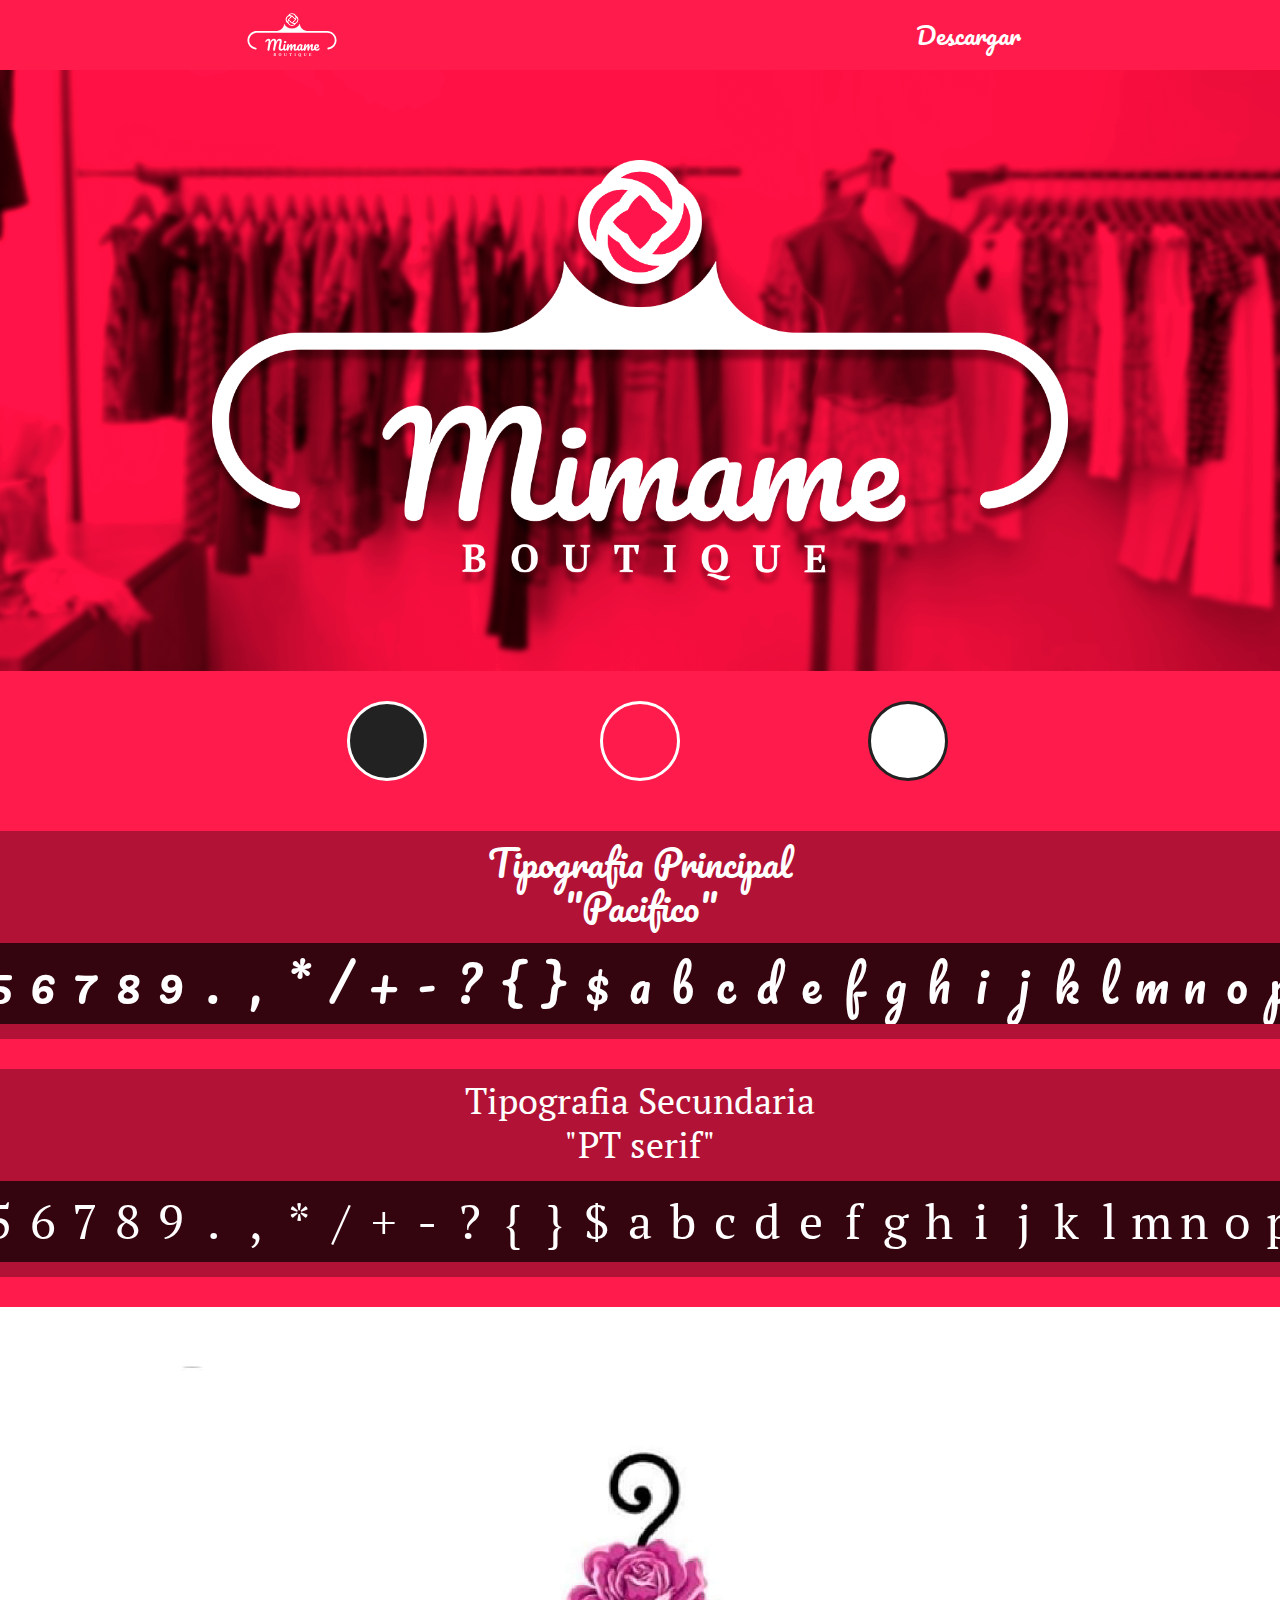
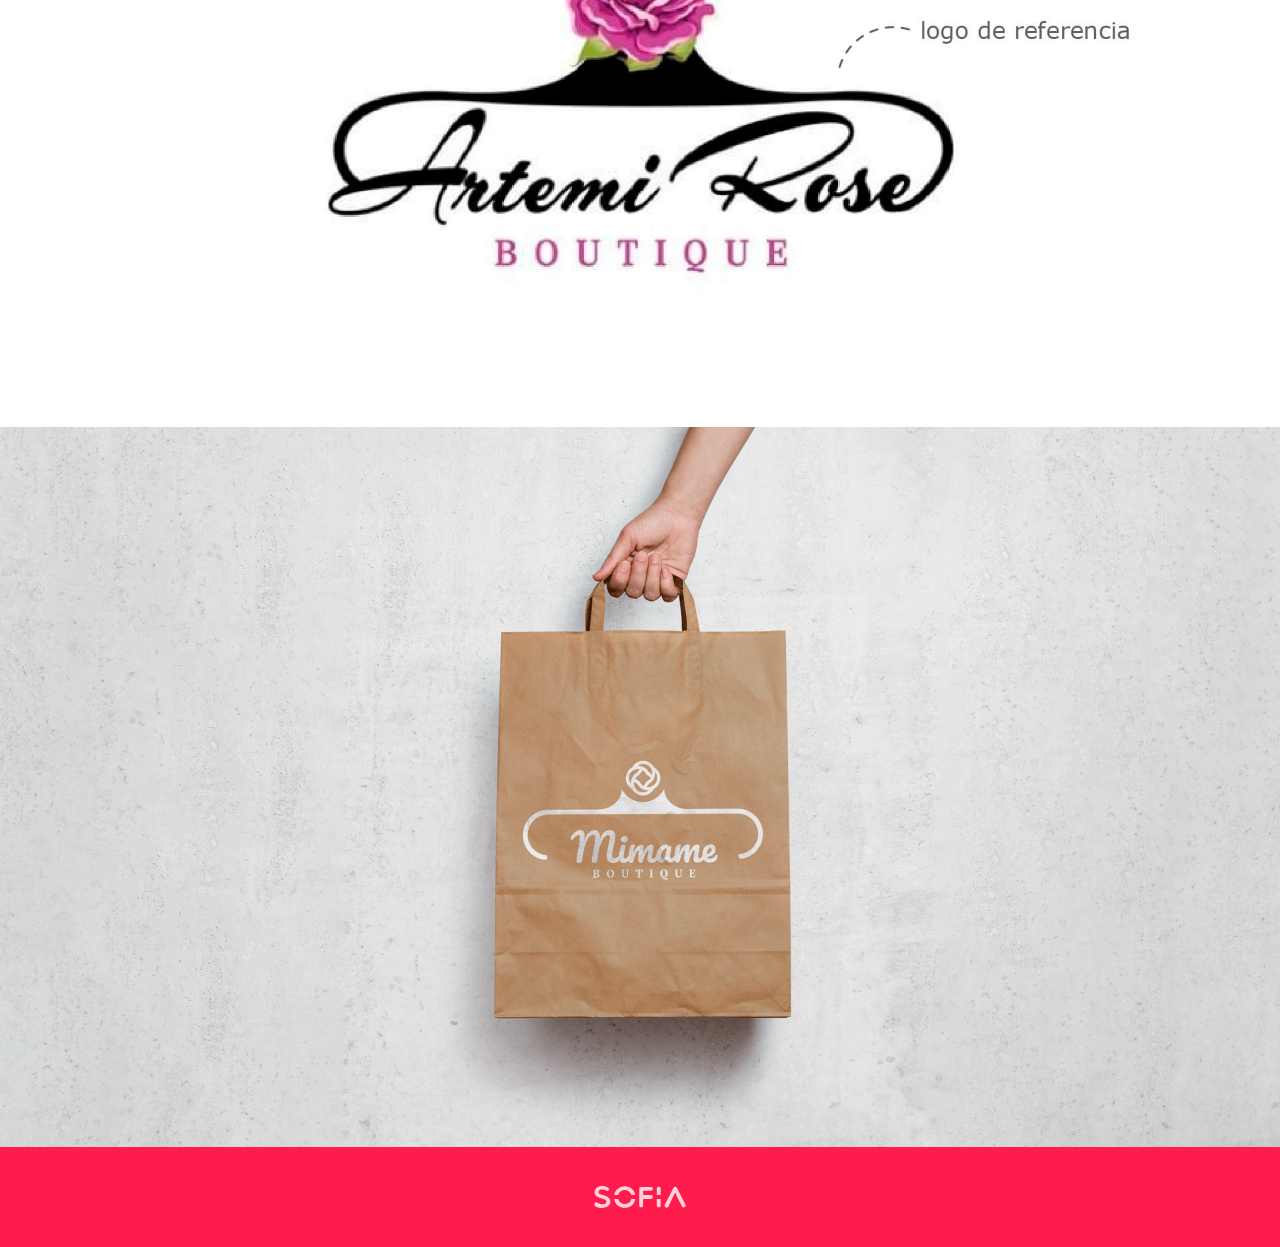
==== commit aff2d6f8: "boton de descarga añadido" ====
--- a/index.html
+++ b/index.html
@@ -1,12 +1,598 @@
 <!DOCTYPE html>
-<html lang="en">
+<html lang="es">
 <head>
+  <title>Mimame BOUTIQUE</title>
   <meta charset="UTF-8">
   <meta name="viewport" content="width=device-width, initial-scale=1.0">
-  <meta http-equiv="X-UA-Compatible" content="ie=edge">
-  <title>Document</title>
+  <link rel="shortcut icon" href="assets/favicon/logo-corto.ico"/>
+
+  <!-- FUENTES -->
+  <link href="https://fonts.googleapis.com/css?family=PT+Serif|Pacifico" rel="stylesheet">
+    <!-- BOOTSTRAP -->
+  <link rel="stylesheet" href="https://stackpath.bootstrapcdn.com/bootstrap/4.3.1/css/bootstrap.min.css" integrity="sha384-ggOyR0iXCbMQv3Xipma34MD+dH/1fQ784/j6cY/iJTQUOhcWr7x9JvoRxT2MZw1T" crossorigin="anonymous">
+  <script src="https://stackpath.bootstrapcdn.com/bootstrap/4.3.1/js/bootstrap.min.js" integrity="sha384-JjSmVgyd0p3pXB1rRibZUAYoIIy6OrQ6VrjIEaFf/nJGzIxFDsf4x0xIM+B07jRM" crossorigin="anonymous"></script>
+  <!-- OWL -->
+  <link rel="stylesheet" href="owlcarousel/owl.carousel.min.css">
+  <link rel="stylesheet" href="owlcarousel/owl.theme.default.min.css">
+    <!-- ESTILOS -->
+  <link rel="stylesheet" href="css/nuevoindex.css">
+  <!-- ICONOS -->
+  <link rel="stylesheet" href="https://use.fontawesome.com/releases/v5.8.1/css/all.css" integrity="sha384-50oBUHEmvpQ+1lW4y57PTFmhCaXp0ML5d60M1M7uH2+nqUivzIebhndOJK28anvf" crossorigin="anonymous">
+  
 </head>
 <body>
+
+  <header>
+    <div class="contheader row">
+        <svg id="Capa_1" data-name="Capa 1" xmlns="http://www.w3.org/2000/svg" viewBox="0 0 2000 1000"><defs><style>.cls-1{fill:#fff;}.cls-2{fill:#ff1b4c;}</style></defs><title>logo-mimame</title><path class="cls-1" d="M514.57,808.64q-4.5-4.64-4.47-17.57A175.3,175.3,0,0,1,512,768.73q1.86-13.63,6.11-37.51,7.38-44.12,11.65-76.43a279.63,279.63,0,0,0,2.59-33.72q0-12.65-9.25-12.66-7.32,0-17.58,7.41t-22.67,23.71q-3.94,5.34-8.72,5.33c-2.62,0-4.92-1.27-6.88-3.81a13.57,13.57,0,0,1-2.93-8.57,24.51,24.51,0,0,1,1.84-9.13,50.57,50.57,0,0,1,6.06-10.53q13.53-18.81,30.12-29t33.18-10.2q15.46,0,23.74,9.87t8.24,28.69A134,134,0,0,1,566,630q-1.42,10.26-2.56,16.72c-.75,4.31-1.32,7.3-1.7,9q16.11-45.78,36.09-63.88t43.87-18q18.27,0,28.79,13T681,623.29a131.61,131.61,0,0,1-2.56,23q14.12-38.76,33-55.59T754.7,574q19.68,0,30.2,12.7t10.47,35.43q0,12.38-3.7,30.07L774.39,732.5a125.88,125.88,0,0,0-2.85,24.16q0,11.8,5.45,17.72t15.3,5.93q9.29,0,18.14-6.15t21-20.49q3.38-3.92,7.59-3.92a6.51,6.51,0,0,1,5.76,3.39c1.4,2.25,2.09,5.34,2.09,9.28q0,11-5.37,17.41-14.65,17.68-29,25.81a60.06,60.06,0,0,1-30.09,8.1q-23.89,0-37.36-14.26t-13.42-38.11q0-16.57,6.83-48l11.33-51.42,2-9q1.41-6.45,2.27-12.22a77.41,77.41,0,0,0,.86-11.38q0-9.84-3.77-14.76t-10.81-4.94q-13.21,0-27.71,17T685,682.88q-13.14,39.33-21.4,102.27-2,16.86-6.92,22.61t-15.89,5.73q-9.56,0-13.9-4.52t-4.33-16.87q0-11.52,3.14-30.2t8-44q13-68,13.07-87.66c0-7.12-1.34-12.37-4-15.75s-6.79-5.07-12.22-5.08q-13.77,0-28.41,15.55T573.38,680.3q-14,39.75-23.37,107.46-2,14.34-5.79,20t-14.77,5.59Q519.05,813.29,514.57,808.64Z"/><path class="cls-1" d="M832,800.89q-8.28-12.93-8.24-34.3,0-12.65,3.29-32.45a302.34,302.34,0,0,1,8.35-36.95q2.55-9,6.77-12.35t13.5-3.35q14.32,0,14.31,9.58,0,7-5.39,32.59-6.79,30.92-6.82,41.87,0,8.43,2.23,12.93a7.83,7.83,0,0,0,7.58,4.51q5.05,0,12.66-7t20.27-22.16c2.26-2.62,4.78-3.93,7.6-3.93a6.49,6.49,0,0,1,5.75,3.39q2.1,3.38,2.09,9.27,0,11.25-5.36,17.42-27.89,34-52.06,33.92Q840.29,813.84,832,800.89Zm11.34-143.46q-5.89-5.48-5.87-15.32a20.74,20.74,0,0,1,7.76-16.43q7.72-6.58,19.26-6.57,10.4,0,16.85,5.09t6.44,14.34q0,11.25-7.34,17.83T861.07,663Q849.27,662.92,843.37,657.43Z"/><path class="cls-1" d="M898.07,802.69q-4.35-11.24-4.3-36a228.86,228.86,0,0,1,10.52-69.4q2.55-8.14,8.31-11.93t16.17-3.77c3.74,0,6.37.48,7.87,1.42s2.24,2.72,2.24,5.35q0,4.49-4.26,20.22-2.82,11.25-4.52,19.53a192.33,192.33,0,0,0-2.85,20.65q7.62-21.91,18.19-37.07t21.68-22.58q11.11-7.43,21-7.42t13.91,4.52q4.07,4.51,4,13.78,0,9-5.4,32.6-2.26,10.11-3.12,15.17,14.12-34.54,31.29-50.26t32.06-15.68q18.27,0,18.24,18.3,0,11-6.25,39.62-5.38,24.43-5.4,32.31,0,11.23,8.14,11.25,5.61,0,13.36-6.86t20.69-22.31c2.26-2.61,4.79-3.93,7.6-3.92a6.48,6.48,0,0,1,5.75,3.38c1.41,2.25,2.1,5.35,2.1,9.28q0,11.25-5.37,17.42a124.75,124.75,0,0,1-26,24.41,54.57,54.57,0,0,1-31.64,9.5q-14.32,0-21.62-8.33t-7.27-24q0-7.86,4-28.09,3.69-17.71,3.7-24.45c0-3-1-4.5-3.09-4.5q-3.65,0-10.41,9.4t-13.53,24.85a201.54,201.54,0,0,0-11,32.58q-3.12,13.49-7.2,18t-13.08,4.47q-9.27,0-13.89-8.88T964,783.69q0-10.66,2.86-30.91,2.28-18,2.29-23.6,0-4.5-3.08-4.5-4.23,0-10.7,10.1a144,144,0,0,0-12.55,25.83,248.1,248.1,0,0,0-9.75,30.9q-3.12,13.22-7.2,17.84T913.09,814Q902.4,813.95,898.07,802.69Z"/><path class="cls-1" d="M1109,801.65q-10.38-12.66-10.34-33.18a91.46,91.46,0,0,1,10.47-42.56,88.85,88.85,0,0,1,27.74-32.28q17.31-12.2,36.7-12.16c4.12,0,6.89.81,8.29,2.4s2.56,4.46,3.5,8.58a65.9,65.9,0,0,1,12.37-1.1q13.76,0,13.75,9.86,0,5.89-4.26,28.09-6.53,32.33-6.54,45a10.19,10.19,0,0,0,2.09,6.75,6.79,6.79,0,0,0,5.48,2.54q5.34,0,12.94-6.86t20.55-22.31q3.39-3.93,7.6-3.93a6.51,6.51,0,0,1,5.75,3.39c1.41,2.25,2.1,5.34,2.1,9.28q0,11.24-5.37,17.41a141.3,141.3,0,0,1-24.5,24.13q-12.94,9.83-25,9.8a26.21,26.21,0,0,1-17-6.36q-7.72-6.33-11.63-17.3-14.67,23.58-36.86,23.54Q1119.37,814.31,1109,801.65Zm49.79-23q5.63-7.29,8.19-19.38l10.48-51.7q-11.81.27-21.79,8.82T1139.74,739a76.2,76.2,0,0,0-6,29.78q0,8.72,3.49,12.93A12,12,0,0,0,1147,786Q1153.14,786,1158.78,778.69Z"/><path class="cls-1" d="M1239.26,803.28q-4.35-11.25-4.3-36a228.87,228.87,0,0,1,10.52-69.41q2.54-8.13,8.31-11.93T1270,682.2c3.74,0,6.37.48,7.87,1.41s2.24,2.73,2.23,5.35q0,4.5-4.25,20.23-2.82,11.23-4.52,19.52a192.19,192.19,0,0,0-2.85,20.66q7.62-21.92,18.19-37.07t21.68-22.59q11.12-7.43,21-7.41t13.91,4.52c2.7,3,4.06,7.59,4,13.78q0,9-5.4,32.59-2.27,10.11-3.12,15.17,14.11-34.54,31.29-50.25t32.06-15.69q18.27,0,18.24,18.3,0,11-6.25,39.62-5.38,24.45-5.4,32.31,0,11.25,8.14,11.26,5.61,0,13.36-6.87t20.69-22.3c2.26-2.62,4.78-3.93,7.6-3.93a6.51,6.51,0,0,1,5.75,3.39c1.41,2.25,2.1,5.34,2.09,9.27q0,11.25-5.36,17.42a124.48,124.48,0,0,1-26,24.41,54.49,54.49,0,0,1-31.64,9.5q-14.32,0-21.63-8.33t-7.26-24q0-7.86,4-28.1,3.69-17.7,3.7-24.44,0-4.5-3.09-4.51-3.65,0-10.41,9.4T1355,759.63a202.49,202.49,0,0,0-11,32.58q-3.12,13.5-7.2,18t-13.08,4.47q-9.27,0-13.89-8.87t-4.6-21.51q0-10.68,2.86-30.91,2.28-18,2.29-23.61,0-4.49-3.09-4.5-4.21,0-10.69,10.1A144.16,144.16,0,0,0,1284,761.2a247.06,247.06,0,0,0-9.75,30.9q-3.12,13.2-7.2,17.83c-2.72,3.09-7,4.62-12.79,4.62Q1243.59,814.52,1239.26,803.28Z"/><path class="cls-1" d="M1549.89,762.78c1.4,2.25,2.09,5.34,2.09,9.27a31.21,31.21,0,0,1-4.81,17.42,54.8,54.8,0,0,1-20.69,18.8Q1513.67,815,1496,815q-27,0-41.85-16.23T1439.31,755a81.19,81.19,0,0,1,8.21-36.1,66.62,66.62,0,0,1,22.67-26.52,56.92,56.92,0,0,1,32.76-9.79q16.29,0,26.12,9.75t9.79,26.29a45.43,45.43,0,0,1-14,33.28q-13.94,13.89-47.4,22,6.73,12.95,22.75,13,11.52,0,19-5.31t17.31-17.95q3.39-4.22,7.6-4.21A6.52,6.52,0,0,1,1549.89,762.78Zm-69.35-40.59q-7.2,12.07-7.22,29.21V752q16.58-3.91,26.15-11.76t9.59-18.26a12.2,12.2,0,0,0-2.93-8.57,10.35,10.35,0,0,0-8-3.25Q1487.73,710.12,1480.54,722.19Z"/><path class="cls-1" d="M630.82,919.2v-3.06a21.27,21.27,0,0,1,3.27-1.52,13,13,0,0,1,3.34-.8l.08-45.6a26.28,26.28,0,0,1-3.39-.93,20.29,20.29,0,0,1-3.22-1.42v-3.06l13,0q3.06,0,5.8-.23c1.83-.16,3.92-.23,6.28-.23a49.31,49.31,0,0,1,7.49.58,21.13,21.13,0,0,1,6.45,2,11.5,11.5,0,0,1,4.5,4.08,12.11,12.11,0,0,1,1.68,6.73,12.2,12.2,0,0,1-3.52,8.69,14.25,14.25,0,0,1-3.87,2.81,17.29,17.29,0,0,1-4.8,1.61v.32a27,27,0,0,1,5.2,1.22,15.21,15.21,0,0,1,4.71,2.58,13.32,13.32,0,0,1,3.41,4.24,12.59,12.59,0,0,1,1.32,6,13.88,13.88,0,0,1-1.95,7.49,15.62,15.62,0,0,1-5.2,5.15,23.78,23.78,0,0,1-7.46,2.93,40.62,40.62,0,0,1-8.7.91c-1.13,0-2.36,0-3.71-.09l-4-.17-3.91-.16q-1.89-.09-3.18-.09Zm24.34-4.71a10.53,10.53,0,0,0,8-3,11.09,11.09,0,0,0,2.92-8,11.55,11.55,0,0,0-1-5,8,8,0,0,0-2.66-3.15,10.43,10.43,0,0,0-4-1.62,27.75,27.75,0,0,0-5.08-.45h-4.27l0,20.71c.75.16,1.54.3,2.37.4A31.13,31.13,0,0,0,655.16,914.49ZM651.66,888c.91,0,1.83,0,2.74-.11s1.77-.18,2.58-.28a11.49,11.49,0,0,0,5.08-4,10.31,10.31,0,0,0,1.94-6.16c0-3.39-.87-5.87-2.64-7.46a10,10,0,0,0-6.85-2.39c-1.18,0-2.2,0-3.06.08s-1.64.13-2.33.24l0,20.06Z"/><path class="cls-1" d="M733,891.18a36.82,36.82,0,0,1,1.79-11.63,26,26,0,0,1,5.26-9.26,23.74,23.74,0,0,1,8.55-6.07,32.38,32.38,0,0,1,23.36,0,23.41,23.41,0,0,1,8.49,6.1,26.73,26.73,0,0,1,5.18,9.27,39.16,39.16,0,0,1,0,23.28,26.65,26.65,0,0,1-5.21,9.26,23.5,23.5,0,0,1-8.51,6.07,32.55,32.55,0,0,1-23.37,0,23.82,23.82,0,0,1-8.53-6.1,26.33,26.33,0,0,1-5.22-9.27A37,37,0,0,1,733,891.18Zm13.7,0a51.83,51.83,0,0,0,.79,9.55,25.29,25.29,0,0,0,2.52,7.58,14,14,0,0,0,4.42,5,11.5,11.5,0,0,0,6.48,1.82,9.59,9.59,0,0,0,5.89-1.8,13.43,13.43,0,0,0,4-5A27.59,27.59,0,0,0,773,900.8a64.2,64.2,0,0,0,.7-9.55,56.72,56.72,0,0,0-.75-9.54,26.18,26.18,0,0,0-2.41-7.58,13.22,13.22,0,0,0-4.34-5,11.63,11.63,0,0,0-6.56-1.82,10.37,10.37,0,0,0-6.21,1.8,12.57,12.57,0,0,0-4,5,26,26,0,0,0-2.11,7.57A69,69,0,0,0,746.72,891.2Z"/><path class="cls-1" d="M839.57,863.17l24.81,0v3.06a17.09,17.09,0,0,1-6.13,2.33l0,31a20.89,20.89,0,0,0,.87,6.61,10.75,10.75,0,0,0,2.57,4.32,9.91,9.91,0,0,0,4.07,2.38,18.35,18.35,0,0,0,5.35.74,14.87,14.87,0,0,0,4.88-.76,9.87,9.87,0,0,0,3.87-2.45,11.11,11.11,0,0,0,2.54-4.43,21.91,21.91,0,0,0,.9-6.76l.06-30.21a27.9,27.9,0,0,1-3.83-1.14,14.76,14.76,0,0,1-3.26-1.62v-3.06l20,0v3.06A13,13,0,0,1,893,868a31.46,31.46,0,0,1-3.46,1l0,30.29q0,10.3-5.47,15.66t-15.35,5.32q-10.8,0-16.67-4.86T846.11,900l.06-31.42a19.77,19.77,0,0,1-3.39-.85,16.74,16.74,0,0,1-3.22-1.5Z"/><path class="cls-1" d="M985.53,919.81l-27.71,0V916.7c1.08-.42,2.3-.87,3.67-1.32a25.32,25.32,0,0,1,4.15-1l.08-45.76-9.35,0-5.18,13.77h-3.3c-.21-1.08-.43-2.45-.64-4.11s-.39-3.39-.55-5.16-.29-3.53-.4-5.28-.15-3.23-.15-4.47l51.32.09c0,1.29-.06,2.79-.17,4.51s-.25,3.46-.41,5.24-.36,3.47-.58,5.11-.43,3-.65,4.15h-3.38l-5.13-13.78-9.35,0-.08,45.76c1.4.27,2.78.6,4.15,1a20.36,20.36,0,0,1,3.67,1.38Z"/><path class="cls-1" d="M1074.47,920l-25.14-.05v-3.06a20.76,20.76,0,0,1,6.53-2.33l.08-45.59a16.76,16.76,0,0,1-3.39-.9,19.1,19.1,0,0,1-3.14-1.45v-3.06l25.13,0v3.06a16.4,16.4,0,0,1-3.19,1.49,18.57,18.57,0,0,1-3.34.84l-.08,45.59a29.84,29.84,0,0,1,3.34.9,14.43,14.43,0,0,1,3.18,1.45Z"/><path class="cls-1" d="M1128.41,891.86a36.88,36.88,0,0,1,1.79-11.64,26.08,26.08,0,0,1,5.26-9.25,23.62,23.62,0,0,1,8.55-6.07,32.38,32.38,0,0,1,23.36,0,23.29,23.29,0,0,1,8.49,6.1,26.64,26.64,0,0,1,5.18,9.27,39.16,39.16,0,0,1,0,23.28,26.51,26.51,0,0,1-5.22,9.26,23.19,23.19,0,0,1-8.51,6.06,32.38,32.38,0,0,1-23.36,0,23.67,23.67,0,0,1-8.53-6.09,26.29,26.29,0,0,1-5.22-9.28A36.89,36.89,0,0,1,1128.41,891.86Zm59.15,37.32a39.38,39.38,0,0,1-3.11,2.93,28.28,28.28,0,0,1-3.47,2.54,16.82,16.82,0,0,1-3.83,1.76,13.64,13.64,0,0,1-4.19.64,22.34,22.34,0,0,1-7.45-1.34c-2.49-.89-5.1-1.92-7.8-3.08s-5.56-2.27-8.54-3.36a44.85,44.85,0,0,0-9.7-2.27l2-3.54a27.17,27.17,0,0,1,7.61-.35,59.62,59.62,0,0,1,7.41,1.22c2.44.57,4.89,1.21,7.33,1.91a73.42,73.42,0,0,0,7.37,1.71,42.12,42.12,0,0,0,7.57.61,26.19,26.19,0,0,0,8-1.39Zm-45.46-37.3a52.76,52.76,0,0,0,.8,9.55,25.39,25.39,0,0,0,2.52,7.58,13.82,13.82,0,0,0,4.42,5,11.34,11.34,0,0,0,6.48,1.82,9.46,9.46,0,0,0,5.89-1.8,13.35,13.35,0,0,0,4-5,27.16,27.16,0,0,0,2.22-7.57,61.4,61.4,0,0,0,.7-9.54,54.82,54.82,0,0,0-.75-9.55,26,26,0,0,0-2.4-7.58,13.19,13.19,0,0,0-4.34-5A11.47,11.47,0,0,0,1155,868a10.3,10.3,0,0,0-6.21,1.8,12.68,12.68,0,0,0-4,5,26.26,26.26,0,0,0-2.1,7.57A70.5,70.5,0,0,0,1142.1,891.88Z"/><path class="cls-1" d="M1235,863.85l24.81,0V867a17.15,17.15,0,0,1-6.13,2.32l-.05,31a20.93,20.93,0,0,0,.87,6.61,10.64,10.64,0,0,0,2.57,4.31,9.82,9.82,0,0,0,4.07,2.39,18.36,18.36,0,0,0,5.35.73,14.91,14.91,0,0,0,4.88-.76,9.65,9.65,0,0,0,3.87-2.45,11.07,11.07,0,0,0,2.54-4.42,21.93,21.93,0,0,0,.9-6.77l.06-30.21a29.29,29.29,0,0,1-3.83-1.13,15.21,15.21,0,0,1-3.26-1.62v-3.06l20,0V867a13,13,0,0,1-3.23,1.69,29.33,29.33,0,0,1-3.46,1l-.05,30.29q0,10.32-5.47,15.66T1264,921q-10.8,0-16.67-4.86t-5.86-15.48l.06-31.41a19.62,19.62,0,0,1-3.39-.86,16.14,16.14,0,0,1-3.22-1.49Z"/><path class="cls-1" d="M1384.32,864.1c-.11,2.42-.31,4.92-.58,7.49s-.62,5-1,7.25h-3.31l-3.69-9.52-15.06,0,0,19.73,9.83,0,3.56-6.19h2.57a84,84,0,0,1,.39,8.78q0,4.83-.42,9h-2.58l-3.53-6.37-9.83,0,0,21,15.71,0,4.29-10.22h3.3c.21,1,.42,2.17.63,3.46s.39,2.62.52,4,.24,2.75.32,4.15.11,2.69.11,3.87l-43.58-.08v-3.06a28.69,28.69,0,0,1,3.07-1.37,20.5,20.5,0,0,1,3.54-1l.08-45.59a30.55,30.55,0,0,1-3.42-.93,16.78,16.78,0,0,1-3.18-1.42V864Z"/><path class="cls-1" d="M1890.36,602.38c1.5,95.87-71,175.54-164,185.4a17.54,17.54,0,0,1-19.45-17.4v-.51a17.63,17.63,0,0,1,15.93-17.43c74.89-8,133.19-72.13,132-149.36-1.21-81.18-69-145.71-150.19-145.71H293.08c-81.61,0-148,66.33-148,148,0,76.32,58.06,139.29,132.31,147.13a17.76,17.76,0,0,1-2,35.4,15.63,15.63,0,0,1-1.91-.11c-92-9.78-163.91-87.89-163.91-182.42,0-101.15,82.33-183.49,183.46-183.49H677.81c81.61,0,163.89-66.32,163.89-148h1.13a177.31,177.31,0,0,0,314.32,0h1.13c0,81.64,82.3,148,163.91,148h381.89C1804.75,421.84,1888.75,501.73,1890.36,602.38Z"/><path class="cls-1" d="M1080.59,111.25a91.4,91.4,0,0,0-161.2,0,91.4,91.4,0,0,0,0,161.2,91.41,91.41,0,0,0,161.2,0,91.4,91.4,0,0,0,0-161.2ZM1000,87.19a66.92,66.92,0,0,1,40.09,13.26,67,67,0,0,1,22.32,29,66.76,66.76,0,0,1,4.79,24.95,68.21,68.21,0,0,1-1,11.86,91.55,91.55,0,0,0-23-17.54,91.35,91.35,0,0,0-80.6-48.3c-.88,0-1.76,0-2.63,0A66.92,66.92,0,0,1,1000,87.19Zm0,209.32a66.93,66.93,0,0,1-40.09-13.27,67.24,67.24,0,0,1-22.32-29,66.77,66.77,0,0,1-4.79-25,68.21,68.21,0,0,1,1-11.86,92,92,0,0,0,23,17.55,91.3,91.3,0,0,0,17.55,23,89.63,89.63,0,0,0,11.83,9.54,90.55,90.55,0,0,0,51.22,15.74c.88,0,1.76,0,2.63-.05A66.93,66.93,0,0,1,1000,296.51ZM1016.44,232a67.2,67.2,0,0,1-13.82,13.8c-.86.63-1.74,1.26-2.63,1.86-.89-.6-1.77-1.23-2.63-1.86a67.14,67.14,0,0,1-22.32-29,67.14,67.14,0,0,1-29-22.32c-.64-.86-1.26-1.74-1.86-2.63q.9-1.35,1.86-2.64a67.35,67.35,0,0,1,29-22.32,67,67,0,0,1,22.32-29c.86-.64,1.74-1.27,2.63-1.86.89.59,1.77,1.22,2.63,1.86a67,67,0,0,1,22.32,29,67.19,67.19,0,0,1,29,22.32c.64.86,1.27,1.74,1.86,2.64-.59.89-1.22,1.77-1.86,2.63a67,67,0,0,1-29,22.32A67.44,67.44,0,0,1,1016.44,232Zm-99.87-40.14a91.14,91.14,0,0,0-8,37.45c0,.89,0,1.77,0,2.64a67.2,67.2,0,0,1,53.94-107.3,68.32,68.32,0,0,1,11.87,1,91.17,91.17,0,0,0-17.55,23,92.12,92.12,0,0,0-40.28,43.14Zm174.82,40.09A67.37,67.37,0,0,1,1025.58,258a91.3,91.3,0,0,0,17.55-23,91.82,91.82,0,0,0,23-17.55,90.44,90.44,0,0,0,9.54-11.83,92.16,92.16,0,0,0,7.71-13.76,91.06,91.06,0,0,0,8-37.46c0-.88,0-1.76,0-2.63a67.23,67.23,0,0,1,0,80.18Z"/><path class="cls-2" d="M1104.65,191.85A67.29,67.29,0,0,1,1025.58,258a91.3,91.3,0,0,0,17.55-23,91.82,91.82,0,0,0,23-17.55,90.44,90.44,0,0,0,9.54-11.83,92.16,92.16,0,0,0,7.71-13.76,91.06,91.06,0,0,0,8-37.46c0-.88,0-1.76,0-2.63A66.92,66.92,0,0,1,1104.65,191.85Z"/><path class="cls-2" d="M1067.19,154.39a68.21,68.21,0,0,1-1,11.86,91.55,91.55,0,0,0-23-17.54,91.35,91.35,0,0,0-80.6-48.3c-.88,0-1.76,0-2.63,0a67.23,67.23,0,0,1,80.18,0,67,67,0,0,1,22.32,29A66.76,66.76,0,0,1,1067.19,154.39Z"/><path class="cls-2" d="M974.4,125.68a91.17,91.17,0,0,0-17.55,23,91.35,91.35,0,0,0-48.3,80.59c0,.89,0,1.77,0,2.64a67.2,67.2,0,0,1,53.94-107.3A68.32,68.32,0,0,1,974.4,125.68Z"/><path class="cls-2" d="M1040.08,283.24a67.19,67.19,0,0,1-80.18,0,67.24,67.24,0,0,1-22.32-29,66.77,66.77,0,0,1-4.79-25,68.21,68.21,0,0,1,1-11.86,92,92,0,0,0,23,17.55,91.3,91.3,0,0,0,17.55,23,89.63,89.63,0,0,0,11.83,9.54,90.55,90.55,0,0,0,51.22,15.74C1038.33,283.29,1039.21,283.28,1040.08,283.24Z"/><path class="cls-2" d="M1055.79,191.85c-.59.89-1.22,1.77-1.86,2.63a67,67,0,0,1-29,22.32,67.14,67.14,0,0,1-22.32,29c-.86.63-1.74,1.26-2.63,1.86-.89-.6-1.77-1.23-2.63-1.86a67.14,67.14,0,0,1-22.32-29,67.14,67.14,0,0,1-29-22.32c-.64-.86-1.26-1.74-1.86-2.63q.9-1.35,1.86-2.64a67.35,67.35,0,0,1,29-22.32,67,67,0,0,1,22.32-29c.86-.64,1.74-1.27,2.63-1.86.89.59,1.77,1.22,2.63,1.86a67,67,0,0,1,22.32,29,67.19,67.19,0,0,1,29,22.32C1054.57,190.07,1055.2,191,1055.79,191.85Z"/></svg>
+        <div class="botones-header">
+          <div>      
+            <a href="https://drive.google.com/drive/folders/1KZyyLdDVO-8e5OCultnETJBJUsjK6vRx?usp=sharing" class="drive" target="_blank">
+              <div class="btn">Descargar</div>
+            </a>
+          </div>
+        </div>
+  </div>
+  </header>
+
+  <section class="creador row">
+    <div class="contfondo">
+      <img src="assets/fondo-creador/fondo1.png" alt="">
+    </div>
+  </section>
+
+  <!-- <section class="valores">
+    <div class="owl-carousel owl-theme slideValores">
+      <div class="item"><h2>Responsable</h2></div>
+      <div class="item"><h2>Directo</h2></div>
+      <div class="item"><h2>Fiel</h2></div>
+      <div class="item"><h2>Seguro</h2></div>
+      <div class="item"><h2>Detallista</h2></div>
+      <div class="item"><h2>Minimalista</h2></div>
+      <div class="item"><h2>Serio</h2></div>
+    </div>
+  </section> -->
+
+  <!-- COLORES 1 -->
+  <section class="contCambiodecolor">
+    <div class="colorescent row">
+      <div class="col"><div class="circulo aPrincipal"></div></div>
+      <div class="col"><div class="circulo aComp1"></div></div>
+      <div class="col"><div class="circulo aComp2"></div></div>
+   </div>
+
+  </section>
+  <!-- COLORES 2 -->
+  <!-- <section class="contColores row">
+    <div class="colorClick principal col-12 row">
+      <div class="col-6">
+          <h1>
+              PRINCIPAL
+            </h1>
+            #00a0f0
+      </div>
+      
+    </div>
+    <div class="colorClick comp1 col-6">
+      <h1>
+        COMPLEMENTARIO 1
+      </h1>
+      #00aef3
+    </div>
+    <div class="colorClick comp2 col-6">
+      <h1>
+        COMPLEMENTARIO 2
+      </h1>
+      #008eee
+    </div>
+  </section> -->
+
+  <section class="tipografia">
+    <div class="fuentePrincipal">
+      <h1>Tipografia Principal <br/>"Pacifico"</h1>
+    </div>
+
+    <div class="owl-carousel owl-theme letras prin">
+
+        <div class="item">
+            <h2>a</h2>
+          </div>
+          <div class="item">
+            <h2>b</h2>
+          </div>
+          <div class="item">
+            <h2>c</h2>
+          </div>
+          <div class="item">
+            <h2>d</h2>
+          </div>
+          <div class="item">
+            <h2>e</h2>
+          </div>
+          <div class="item">
+            <h2>f</h2>
+          </div>
+          <div class="item">
+            <h2>g</h2>
+          </div>
+          <div class="item">
+            <h2>h</h2>
+          </div>
+          <div class="item">
+            <h2>i</h2>
+          </div>
+          <div class="item">
+            <h2>j</h2>
+          </div>
+          <div class="item">
+            <h2>k</h2>
+          </div>
+          <div class="item">
+            <h2>l</h2>
+          </div>
+          <div class="item">
+            <h2>m</h2>
+          </div>
+          <div class="item">
+            <h2>n</h2>
+          </div>
+          <div class="item">
+            <h2>o</h2>
+          </div>
+          <div class="item">
+            <h2>p</h2>
+          </div>
+          <div class="item">
+            <h2>q</h2>
+          </div>
+          <div class="item">
+            <h2>r</h2>
+          </div>
+          <div class="item">
+            <h2>s</h2>
+          </div>
+          <div class="item">
+            <h2>t</h2>
+          </div>
+          <div class="item">
+            <h2>u</h2>
+          </div>
+          <div class="item">
+            <h2>v</h2>
+          </div>
+          <div class="item">
+            <h2>w</h2>
+          </div>
+          <div class="item">
+            <h2>x</h2>
+          </div>
+          <div class="item">
+            <h2>y</h2>
+          </div>
+          <div class="item">
+            <h2>z</h2>
+          </div>
+          <div class="item">
+            <h2>0</h2>
+          </div>
+          <div class="item">
+            <h2>1</h2>
+          </div>
+          <div class="item">
+            <h2>2</h2>
+          </div>
+          <div class="item">
+            <h2>3</h2>
+          </div>
+          <div class="item">
+            <h2>4</h2>
+          </div>
+          <div class="item">
+            <h2>5</h2>
+          </div>
+          <div class="item">
+            <h2>6</h2>
+          </div>
+          <div class="item">
+            <h2>7</h2>
+          </div>
+          <div class="item">
+            <h2>8</h2>
+          </div>
+          <div class="item">
+            <h2>9</h2>
+          </div>
+          <div class="item">
+            <h2>.</h2>
+          </div>
+          <div class="item">
+            <h2>,</h2>
+          </div>
+          <div class="item">
+            <h2>*</h2>
+          </div>
+          <div class="item">
+            <h2>/</h2>
+          </div>
+          <div class="item">
+            <h2>+</h2>
+          </div>
+          <div class="item">
+            <h2>-</h2>
+          </div>
+          <div class="item">
+            <h2>?</h2>
+          </div>
+          <div class="item">
+            <h2>{</h2>
+          </div>
+          <div class="item">
+            <h2>}</h2>
+          </div>
+          <div class="item">
+            <h2>$</h2>
+          </div>
+
+    </div>
+  </section>
+
+  <section class="tipografia">
+    <div class="fuenteComp">
+      <h1>Tipografia Secundaria<br/>"PT serif"</h1>
+    </div>
+
+    
+    <div class="owl-carousel owl-theme letras">
+
+        <div class="item">
+          <h2>a</h2>
+        </div>
+        <div class="item">
+          <h2>b</h2>
+        </div>
+        <div class="item">
+          <h2>c</h2>
+        </div>
+        <div class="item">
+          <h2>d</h2>
+        </div>
+        <div class="item">
+          <h2>e</h2>
+        </div>
+        <div class="item">
+          <h2>f</h2>
+        </div>
+        <div class="item">
+          <h2>g</h2>
+        </div>
+        <div class="item">
+          <h2>h</h2>
+        </div>
+        <div class="item">
+          <h2>i</h2>
+        </div>
+        <div class="item">
+          <h2>j</h2>
+        </div>
+        <div class="item">
+          <h2>k</h2>
+        </div>
+        <div class="item">
+          <h2>l</h2>
+        </div>
+        <div class="item">
+          <h2>m</h2>
+        </div>
+        <div class="item">
+          <h2>n</h2>
+        </div>
+        <div class="item">
+          <h2>o</h2>
+        </div>
+        <div class="item">
+          <h2>p</h2>
+        </div>
+        <div class="item">
+          <h2>q</h2>
+        </div>
+        <div class="item">
+          <h2>r</h2>
+        </div>
+        <div class="item">
+          <h2>s</h2>
+        </div>
+        <div class="item">
+          <h2>t</h2>
+        </div>
+        <div class="item">
+          <h2>u</h2>
+        </div>
+        <div class="item">
+          <h2>v</h2>
+        </div>
+        <div class="item">
+          <h2>w</h2>
+        </div>
+        <div class="item">
+          <h2>x</h2>
+        </div>
+        <div class="item">
+          <h2>y</h2>
+        </div>
+        <div class="item">
+          <h2>z</h2>
+        </div>
+        <div class="item">
+          <h2>0</h2>
+        </div>
+        <div class="item">
+          <h2>1</h2>
+        </div>
+        <div class="item">
+          <h2>2</h2>
+        </div>
+        <div class="item">
+          <h2>3</h2>
+        </div>
+        <div class="item">
+          <h2>4</h2>
+        </div>
+        <div class="item">
+          <h2>5</h2>
+        </div>
+        <div class="item">
+          <h2>6</h2>
+        </div>
+        <div class="item">
+          <h2>7</h2>
+        </div>
+        <div class="item">
+          <h2>8</h2>
+        </div>
+        <div class="item">
+          <h2>9</h2>
+        </div>
+        <div class="item">
+          <h2>.</h2>
+        </div>
+        <div class="item">
+          <h2>,</h2>
+        </div>
+        <div class="item">
+          <h2>*</h2>
+        </div>
+        <div class="item">
+          <h2>/</h2>
+        </div>
+        <div class="item">
+          <h2>+</h2>
+        </div>
+        <div class="item">
+          <h2>-</h2>
+        </div>
+        <div class="item">
+          <h2>?</h2>
+        </div>
+        <div class="item">
+          <h2>{</h2>
+        </div>
+        <div class="item">
+          <h2>}</h2>
+        </div>
+        <div class="item">
+          <h2>$</h2>
+        </div>
+
+    </div>
+  </section>
+
+  <section class="construction">
+    
+    
+    <!-- DIAPOSITIVAS -->
+    
+    <div class="construccionDelLogo">
+      
+      <div class="contImages first">
+        <img src="assets/construccion/fondo-rojo.png" alt="">
+      </div>
+      <div class="contImages">
+        <img src="assets/construccion/fondo-negro.png" alt="">
+      </div>
+      <div class="contImages">
+        <img src="assets/construccion/fondo-blanco.png" alt="">
+      </div>
+      <div class="contImages">
+        <img src="assets/construccion/construccion1-11.jpg" alt="">
+      </div>
+      <div class="contImages">
+        <img src="assets/construccion/construccion1-10.jpg" alt="">
+      </div>
+      <div class="contImages">
+        <img src="assets/construccion/construccion1-09.jpg" alt="">
+      </div>
+      <div class="contImages">
+        <img src="assets/construccion/construccion1-08.jpg" alt="">
+      </div>
+      <div class="contImages">
+        <img src="assets/construccion/construccion1-07.jpg" alt="">
+      </div>
+      <div class="contImages">
+        <img src="assets/construccion/construccion1-06.jpg" alt="">
+      </div>
+      <div class="contImages">
+        <img src="assets/construccion/construccion1-05.jpg" alt="">
+      </div>
+      <div class="contImages">
+        <img src="assets/construccion/construccion1-04.jpg" alt="">
+      </div>
+      <div class="contImages">
+        <img src="assets/construccion/construccion1-03.jpg" alt="">
+      </div>
+      <div class="contImages">
+        <img src="assets/construccion/construccion1-02.jpg" alt="">
+      </div>
+      <div class="contImages last opacityactive">
+        <img src="assets/construccion/construccion1_Mesa de trabajo 1.jpg" alt="">
+      </div>
+      <!-- BOTONES -->
+      <div class="botones row">
+          <div class="btn-prev col">
+            <div>
+              <i class="fas fa-angle-left"></i>
+            </div>
+          </div>
+          <div class="btn-next col">
+            <div>
+                <i class="fas fa-angle-right"></i>
+            </div>
+          </div>
+        </div>
+    </div>
+    
+    
+  </section>
+
+  <!-- SLIDER APLICACIONES -->
+
+  <!-- <div id="carouselExampleIndicators" class="carousel slide" data-ride="carousel">
+      <ol class="carousel-indicators">
+        <li data-target="#carouselExampleIndicators" data-slide-to="0" class="active"></li>
+        <li data-target="#carouselExampleIndicators" data-slide-to="1"></li>
+        <li data-target="#carouselExampleIndicators" data-slide-to="2"></li>
+        <li data-target="#carouselExampleIndicators" data-slide-to="3"></li>
+        <li data-target="#carouselExampleIndicators" data-slide-to="4"></li>
+        <li data-target="#carouselExampleIndicators" data-slide-to="5"></li>
+        <li data-target="#carouselExampleIndicators" data-slide-to="6"></li>
+        <li data-target="#carouselExampleIndicators" data-slide-to="7"></li>
+        <li data-target="#carouselExampleIndicators" data-slide-to="8"></li>
+        <li data-target="#carouselExampleIndicators" data-slide-to="9"></li>
+        <li data-target="#carouselExampleIndicators" data-slide-to="10"></li>
+      </ol>
+      <div class="carousel-inner">
+        
+        <div class="carousel-item active">
+          <img class="d-block w-100" src="assets/aplicaciones/poster.png" alt="">
+        </div>
+        <div class="carousel-item">
+          <img class="d-block w-100" src="assets/aplicaciones/revista.png" alt="">
+        </div>
+        <div class="carousel-item">
+          <img class="d-block w-100" src="assets/aplicaciones/sello-positivo1920.png" alt="">
+        </div>
+        <div class="carousel-item">
+          <img class="d-block w-100" src="assets/aplicaciones/sello1920.png" alt="">
+        </div>
+        <div class="carousel-item">
+          <img class="d-block w-100" src="assets/aplicaciones/tarjetas-personales.png" alt="">
+        </div>
+        <div class="carousel-item">
+          <img class="d-block w-100" src="assets/aplicaciones/gorra-frente.png" alt="">
+        </div>
+        <div class="carousel-item">
+          <img class="d-block w-100" src="assets/aplicaciones/gorra-3cuartos.png" alt="">
+        </div>
+        <div class="carousel-item">
+          <img class="d-block w-100" src="assets/aplicaciones/gorra-atras.png" alt="">
+        </div>
+        <div class="carousel-item">
+          <img class="d-block w-100" src="assets/aplicaciones/gorra-frente2.png" alt="">
+        </div>
+        <div class="carousel-item">
+          <img class="d-block w-100" src="assets/aplicaciones/gorra-3cuartos2.png" alt="">
+        </div>
+        <div class="carousel-item">
+          <img class="d-block w-100" src="assets/aplicaciones/gorra-atras2.png" alt="">
+        </div>
+
+      </div>
+      <a class="carousel-control-prev" href="#carouselExampleIndicators" role="button" data-slide="prev">
+        <span class="carousel-control-prev-icon" aria-hidden="true"></span>
+        <span class="sr-only">Previous</span>
+      </a>
+      <a class="carousel-control-next" href="#carouselExampleIndicators" role="button" data-slide="next">
+        <span class="carousel-control-next-icon" aria-hidden="true"></span>
+        <span class="sr-only">Next</span>
+      </a>
+    </div> -->
+
+    <!-- SLIDER APLICACIONES CON OWL -->
+    
+      <section class="aplicaciones">
+        <div class="owl-carousel owl-theme slideValores">
+          <div class="item">
+            <img src="assets/aplicaciones/bolsa1.png" alt="">
+          </div>
+          <div class="item">
+            <img src="assets/aplicaciones/bolsa2.png" alt="">
+          </div>
+          <div class="item">
+            <img src="assets/aplicaciones/marco.png" alt="">
+          </div>
+          <div class="item">
+            <img src="assets/aplicaciones/cel-fondo-negro.png" alt="">
+          </div>
+          <div class="item">
+            <img src="assets/aplicaciones/sello-positivo.png" alt="">
+          </div>
+          <div class="item">
+            <img src="assets/aplicaciones/sello-negro.png" alt="">
+          </div>
+          <div class="item">
+            <img src="assets/aplicaciones/sello-color.png" alt="">
+          </div>
+          <div class="item">
+            <img src="assets/aplicaciones/tarjetas-personales.png" alt="">
+          </div>
+        </div>
+      </section>
+    
+
+      <!-- FOOTER -->
+      <footer class="">
+        <div class="">
+            <svg version="1.1" id="Capa_1" xmlns="http://www.w3.org/2000/svg" xmlns:xlink="http://www.w3.org/1999/xlink" x="0px" y="0px"
+               viewBox="0 0 2000 2000" style="enable-background:new 0 0 2000 2000;" xml:space="preserve">
+            <style type="text/css">
+              .st0{fill:#FFFFFF;}
+            </style>
+            <path id="XMLID_149_" class="st0" d="M94.3,887.1c13.6-115,187.2-135.7,269-72.9c40.3,32.6-2.4,84.1-37.9,58.1
+              C281.5,844.4,182,831.4,169.5,893c-16,97.2,241.7,41.5,237.6,199.1c-4.2,150.5-222.2,154.1-304,86.5c-19.6-16-19-42.1-8.3-58.1
+              c15.4-15.4,32.6-20.7,52.7-4.2c48.6,33.2,173.6,58.1,182.5-26.1C322.4,1002.6,75.9,1055.3,94.3,887.1z"/>
+            <path id="XMLID_145_" class="st0" d="M832,1037.7c-1.9,0-3.5,1.3-4,3.2c-17.2,66.6-76.9,100.4-133.3,100.4c-55,0-114-33.8-131-100.4
+              c-0.5-1.9-2.1-3.2-4-3.2h-70.1c-2.6,0-4.5,2.3-4.1,4.9c19.2,117.3,119,175.8,215.6,171.6c91,0,185.8-58.5,204.5-171.6
+              c0.4-2.6-1.6-4.9-4.1-4.9H832z M694.7,860.4c55.6,0,114.4,32.4,132.5,97.3c0.5,1.8,2.1,3.1,4,3.1h69.7c2.6,0,4.6-2.4,4.1-5
+              C885,845,791.2,788.1,701.1,783.4c-95.7,0-194.7,56.9-215.1,172.4c-0.5,2.6,1.5,5,4.1,5h70.3c1.9,0,3.5-1.3,4-3.1
+              C582.4,892.8,640.5,860.4,694.7,860.4z"/>
+            <g id="XMLID_134_">
+              <path id="XMLID_139_" class="st0" d="M1409.8,1037.7c2.3,0,4.2,1.9,4.2,4.2v130.1c0,49.2-78.2,50.3-78.2,0v-130.1
+                c0-2.3,1.9-4.2,4.2-4.2H1409.8z"/>
+              <path id="XMLID_135_" class="st0" d="M1414,833.7v122.1c0,2.3-1.9,4.2-4.2,4.2h-69.7c-2.3,0-4.2-1.9-4.2-4.2V833.7
+                C1335.8,785.1,1414,783.4,1414,833.7z"/>
+            </g>
+            <path id="XMLID_131_" class="st0" d="M1257.6,999.6c0,0.4,0,0.8,0,1.2c-0.6,20.9-17.8,37.7-38.8,37.7h-21.5l-130.5,0.7
+              c-2.3,0-4.2,1.9-4.2,4.2v128.4c0,19.6-15.6,36.2-35.2,36.3c-26.3,0.1-42.5-15.9-42.5-36.7V834.9c0-21.3,16-36.7,42.1-36.7h191.6
+              c19.9,0,36.3,15.1,38.3,34.5v0.1c0.1,1.3,0.2,2.6,0.2,3.9c0,1.1-0.1,2.3-0.2,3.4c-1.7,19.7-18.2,35.2-38.4,35.2h-151.8
+              c-2.3,0-4.2,1.9-4.2,4.2v77.1c0,2.3,1.9,4.2,4.2,4.2h152c21.2,0,38.4,16.9,38.8,38C1257.6,999,1257.6,999.3,1257.6,999.6z"/>
+            <path id="XMLID_42_" class="st0" d="M1902.5,1195.7c0,0-0.1,0.1-0.1,0.1c-3.9,4.2-8.7,7.6-13.8,10.1c-0.1,0.1-0.2,0.1-0.3,0.1
+              c-18.8,8-40.7,0.1-49.9-18.3c-0.1-0.1-0.1-0.2-0.2-0.3c0-0.1-0.1-0.1-0.1-0.2l-74.3-147.3l-37.4-78.4l-18.9-41.4
+              c-1.5-3.2-6.1-3.3-7.6-0.1l-20.7,41.5l-39.2,78.4l-71.2,148.8c-1.8,3.9-4.1,7.2-6.8,9.9c0,0,0,0,0,0c-7.3,8.4-18,13.7-30,13.7
+              c-21.9,0-39.6-17.7-39.6-39.6c0-0.3,0-0.7,0-1v-0.1c0-6.2,1.5-12.8,4.7-19.7l170-332.4c16-31.4,58.7-32.6,73.5,0l166.8,331.8
+              c0,0,0,0.1,0.1,0.1l0.2,0.4c0.4,0.8,0.8,1.5,1.1,2.3c0.1,0.2,0.2,0.4,0.3,0.6C1914.9,1169,1912,1184.8,1902.5,1195.7z"/>
+            </svg>
+            
+        </div>
+      </footer>
+    
+  
+  
+  
+  <!-- FINAL -->
+  <script src="https://ajax.googleapis.com/ajax/libs/jquery/3.3.1/jquery.min.js"></script>
+  <script src="owlcarousel/owl.carousel.min.js"></script>
+  <script src="js/js.js"></script>
+  
+  
   
 </body>
 </html>--- a/css/nuevoindex.css
+++ b/css/nuevoindex.css
@@ -0,0 +1,278 @@
+/* ----- GLOBALES ----- */
+* {
+  margin: 0;
+  font-family: 'PT Serif', serif;
+  font-weight: 700;
+  font-size: 24px; }
+
+body {
+  background: #ff1b4c;
+  transition: ease 1s; }
+
+.row {
+  margin: 0; }
+
+h1 {
+  font-family: 'Pacifico', cursive;
+  font-size: 1.5em; }
+
+/* ----- HEADER ----- */
+header {
+  background: #ff1b4c;
+  transition: .2s; }
+  header .contheader {
+    max-width: 800px;
+    margin: auto;
+    position: relative;
+    height: 70px; }
+    header .contheader svg {
+      height: 50px;
+      transition: .2s;
+      margin: 10px 2px; }
+    header .contheader .botones-header {
+      position: absolute;
+      right: 0;
+      top: 50%;
+      transform: translateY(-50%);
+      font-family: 'pacifico', Arial, Helvetica, sans-serif;
+      color: white; }
+      header .contheader .botones-header div {
+        font-family: inherit; }
+        header .contheader .botones-header div a {
+          font-family: inherit; }
+          header .contheader .botones-header div a .btn {
+            color: white; }
+
+/* -------CREADOR------- */
+.creador {
+  width: 100%;
+  margin: 0; }
+
+.contnombre {
+  width: 100%;
+  max-width: 800px;
+  margin: auto;
+  position: absolute;
+  left: 0;
+  right: 0; }
+
+.contfondo {
+  width: 100%; }
+
+.creador img {
+  width: 100%; }
+
+/* ---------------- */
+/* SLIDER VALORES */
+.valores {
+  margin: auto;
+  margin-top: 30px;
+  /* max-width: 800px; */ }
+
+.item h2 {
+  color: white;
+  text-align: center;
+  margin-top: 12px; }
+
+.owl-item {
+  background: rgba(0, 0, 0, 0.7); }
+
+.owl-carousel {
+  background: url(../assets/fondo-creador/fondo1-01.png);
+  background-position: center;
+  /* Center the image */
+  background-size: contain;
+  /* Resize the background image to cover the entire container */ }
+
+/* COLORES 1*/
+.contCambiodecolor {
+  height: auto;
+  margin-top: 30px; }
+
+.colorescent .activecolor {
+  width: 90px;
+  height: 90px; }
+
+.colorescent {
+  margin: auto;
+  color: white;
+  height: 100px; }
+
+.colorescent .circulo {
+  width: 80px;
+  height: 80px;
+  border-radius: 50%;
+  border: white solid 3px;
+  transition: ease .2s;
+  /* 
+    position: absolute;
+    right: 0; */ }
+
+.circulo.aPrincipal {
+  background: #222;
+  position: absolute;
+  right: 0; }
+
+.circulo.aComp1 {
+  background: #ff1b4c;
+  margin: auto; }
+
+.circulo.aComp2 {
+  background: white;
+  border: #222 solid 3px; }
+
+.nombrecolor {
+  margin-bottom: 15px; }
+
+.nombrecolor:last-child {
+  margin-bottom: 0; }
+
+/* COLORES 2*/
+.contColores {
+  margin: 30px auto 0;
+  max-width: 800px;
+  height: 300px;
+  background: grey; }
+
+.contColores div {
+  color: white; }
+
+.contColores div h1 {
+  font-size: .8em;
+  margin-top: 40px;
+  margin-bottom: 0; }
+
+.contColores .principal {
+  background: #00a0f0; }
+
+.contColores .comp1 {
+  background: #00aef3; }
+
+.contColores .comp2 {
+  background: #008eee; }
+
+.colorActive {
+  height: 100%; }
+
+.colorNoActive {
+  height: 0; }
+
+.contColores .row {
+  margin: 0; }
+
+.principal .colorQ {
+  margin-top: 70px; }
+
+.principal p {
+  margin-bottom: 10px; }
+
+.comp1, .comp2 {
+  padding: 0 30px 0; }
+
+.tipografia {
+  margin: 30px auto 0;
+  color: white;
+  text-align: center; }
+
+.tipografia > div {
+  background: rgba(0, 0, 0, 0.3);
+  padding-bottom: 15px; }
+
+.tipografia .fuentePrincipal h1 {
+  font-family: 'Pacifico', cursive;
+  padding: 10px 0 0;
+  margin-bottom: 0; }
+
+.tipografia .prin h2 {
+  color: white;
+  text-align: center;
+  margin-top: 12px;
+  font-family: 'Pacifico', cursive; }
+
+.tipografia .fuenteComp h1 {
+  font-family: 'PT Serif', serif;
+  padding: 10px 0 0;
+  margin-bottom: 0; }
+
+/* CONSTRUCCION DEL LOGO*/
+/* botones */
+.botones {
+  padding: 20px;
+  position: absolute;
+  z-index: 2;
+  top: 0;
+  left: 0;
+  right: 0;
+  margin: auto;
+  height: 100%;
+  opacity: 0; }
+
+.botones > div {
+  padding: 10px;
+  /* width: 50%; */
+  /* height: 450px; */ }
+
+.botones > div > div {
+  font-size: 24px;
+  font-family: 'Pacifico', cursive;
+  text-align: center;
+  color: white; }
+
+.botones > div:visited > div {
+  background: gray; }
+
+.btn-prev div {
+  height: 35px;
+  width: 35px;
+  background: #ff1b4c;
+  border-radius: 50%;
+  position: absolute;
+  right: 0; }
+
+.btn-next div {
+  height: 35px;
+  width: 35px;
+  background: #ff1b4c;
+  border-radius: 50%; }
+
+/* construccion */
+.construction {
+  position: relative; }
+  .construction .construccionDelLogo {
+    margin: 30px auto 0;
+    position: relative; }
+
+.construccionDelLogo .contImages:first-child {
+  position: static; }
+
+.construccionDelLogo .contImages {
+  margin: 0 auto 0;
+  position: absolute;
+  visibility: visible;
+  opacity: 0;
+  top: 0;
+  transition: .5s; }
+
+.construccionDelLogo .contImages img {
+  width: 100%; }
+
+.contImages.opacityactive {
+  opacity: 1; }
+
+/* --------------- */
+/* SLIDER APLICACIONES */
+/* .slide{
+  margin-top: 30px;
+} */
+footer {
+  width: 100%;
+  height: 100px;
+  background: #ff1b4c;
+  color: white;
+  text-align: center; }
+
+footer svg {
+  height: 100px;
+  opacity: .8; }
+
+/*# sourceMappingURL=nuevoindex.css.map */
